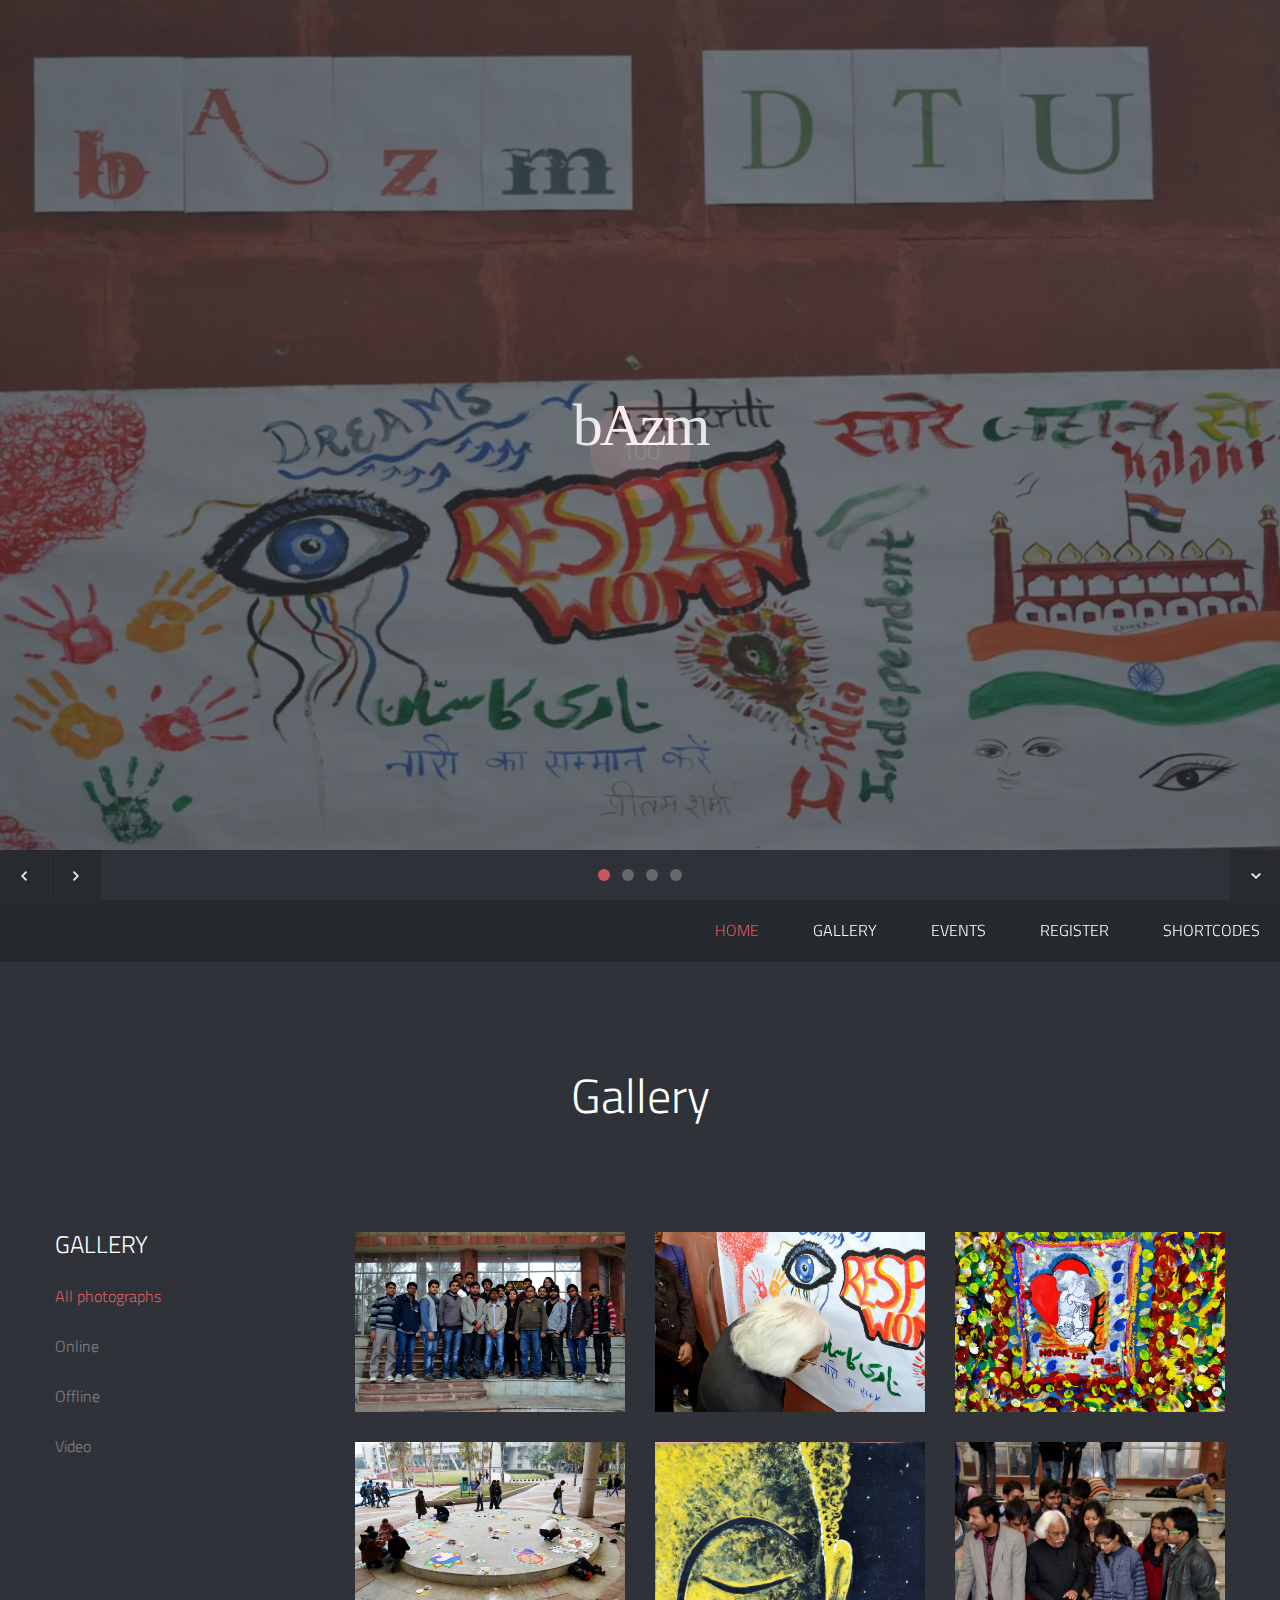
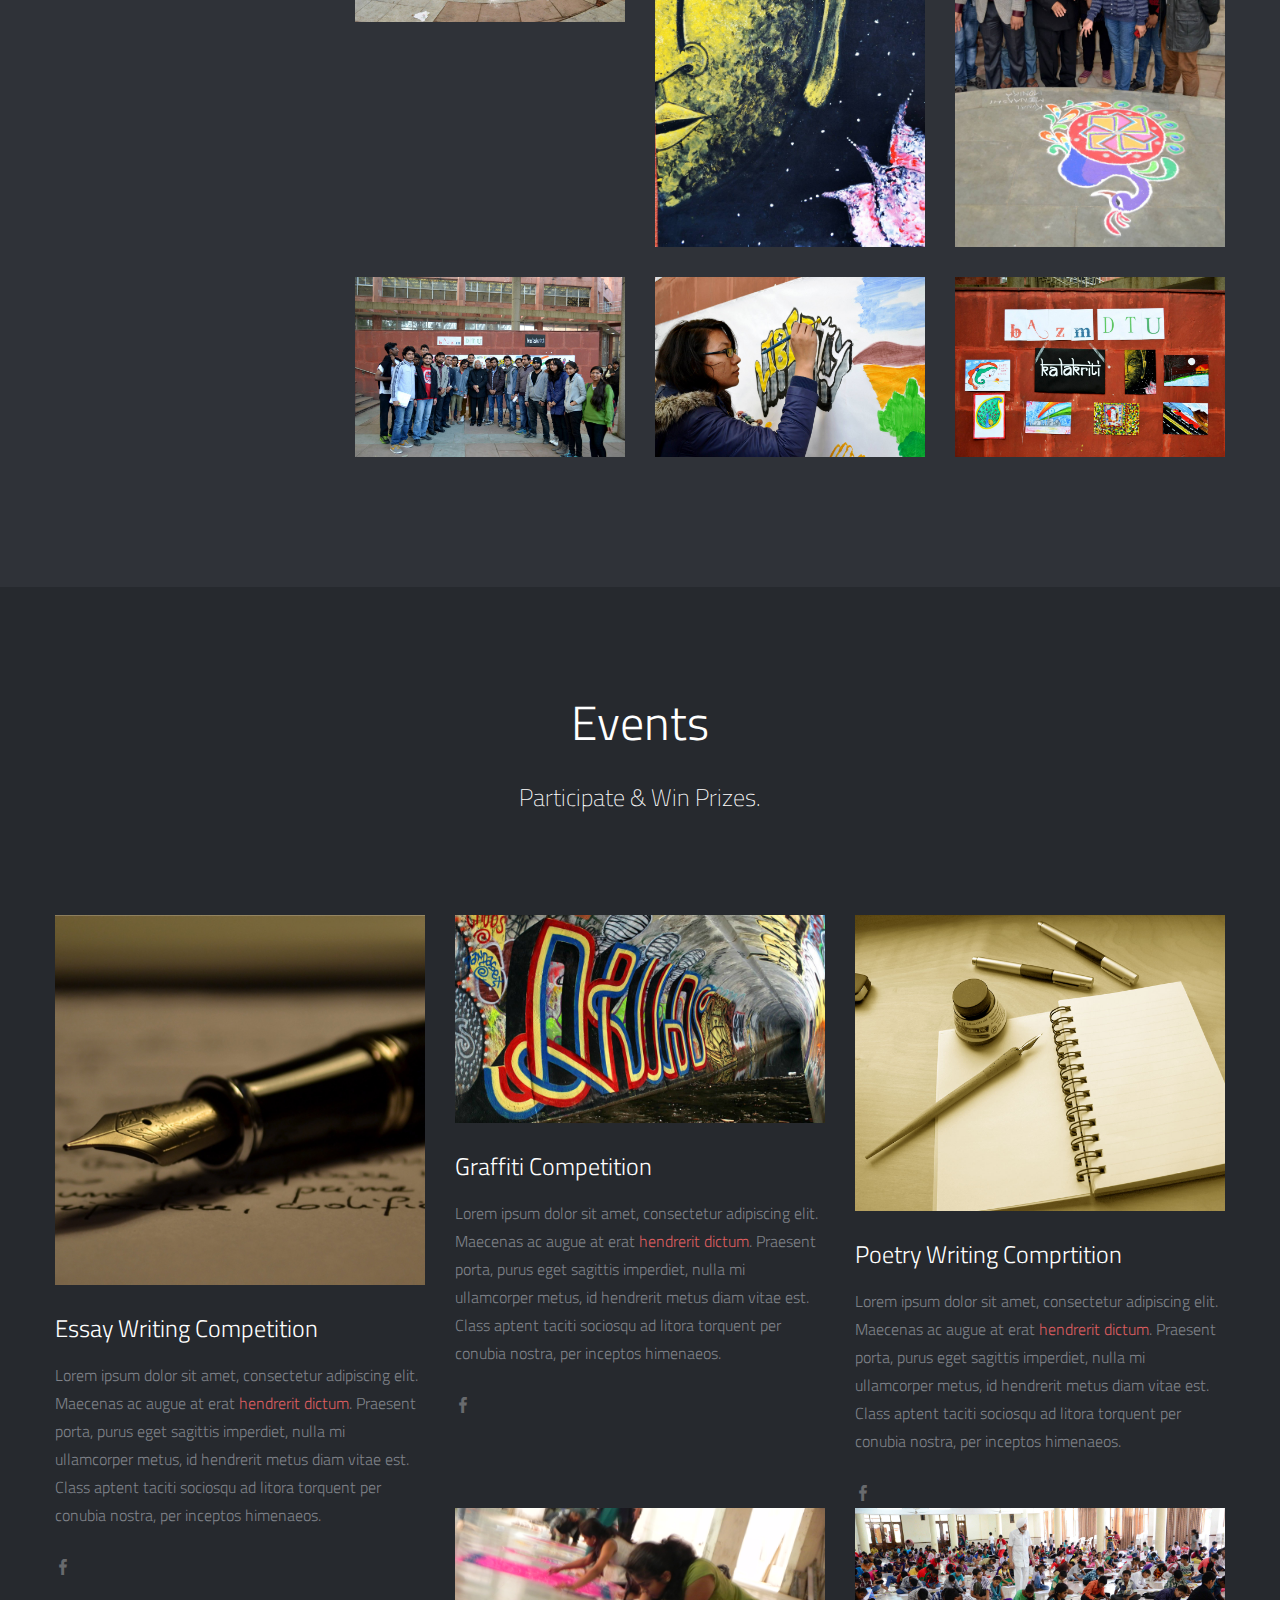
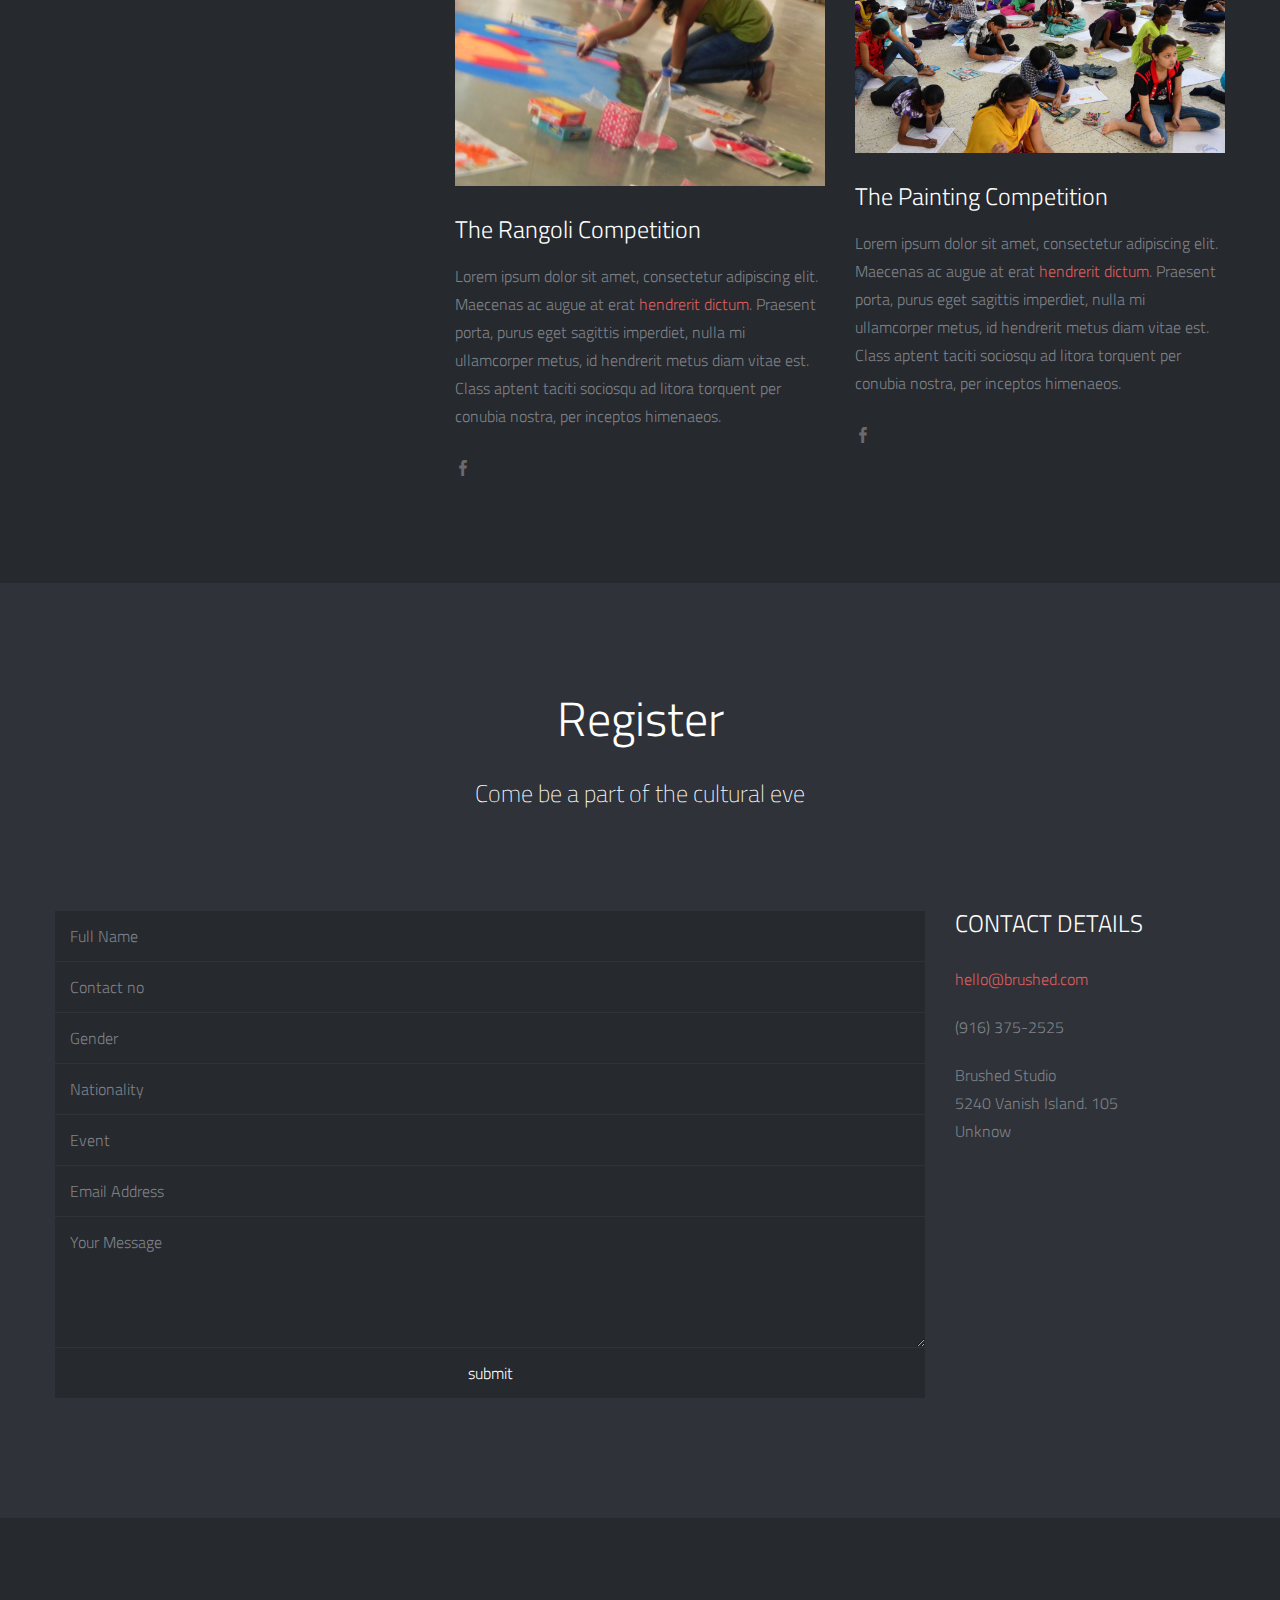
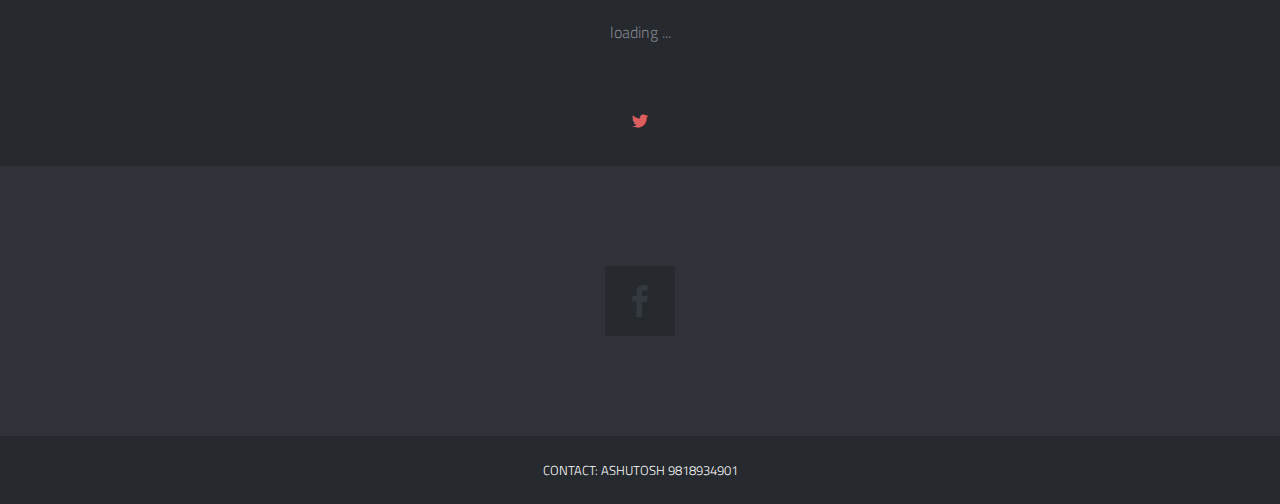
==== index.html @ 89b9a548 "actual codes" ====
<!DOCTYPE html>
<!--[if lt IE 7]><html class="no-js lt-ie9 lt-ie8 lt-ie7" lang="en"> <![endif]-->
<!--[if (IE 7)&!(IEMobile)]><html class="no-js lt-ie9 lt-ie8" lang="en"><![endif]-->
<!--[if (IE 8)&!(IEMobile)]><html class="no-js lt-ie9" lang="en"><![endif]-->
<!--[if (IE 9)]><html class="no-js ie9" lang="en"><![endif]-->
<!--[if gt IE 8]><!--> <html lang="en-US"> <!--<![endif]-->
<head>

<!-- Meta Tags -->
<meta http-equiv="Content-Type" content="text/html; charset=UTF-8" />

<title>bAzm</title>   

<meta name="description" content="Insert Your Site Description" /> 

<!-- Mobile Specifics -->
<meta name="viewport" content="width=device-width, initial-scale=1.0">
<meta name="HandheldFriendly" content="true"/>
<meta name="MobileOptimized" content="320"/>   

<!-- Mobile Internet Explorer ClearType Technology -->
<!--[if IEMobile]>  <meta http-equiv="cleartype" content="on">  <![endif]-->

<!-- Bootstrap -->
<link href="_include/css/bootstrap.min.css" rel="stylesheet">

<!-- Main Style -->
<link href="_include/css/main.css" rel="stylesheet">

<!-- Supersized -->
<link href="_include/css/supersized.css" rel="stylesheet">
<link href="_include/css/supersized.shutter.css" rel="stylesheet">

<!-- FancyBox -->
<link href="_include/css/fancybox/jquery.fancybox.css" rel="stylesheet">

<!-- Font Icons -->
<link href="_include/css/fonts.css" rel="stylesheet">

<!-- Shortcodes -->
<link href="_include/css/shortcodes.css" rel="stylesheet">

<!-- Responsive -->
<link href="_include/css/bootstrap-responsive.min.css" rel="stylesheet">
<link href="_include/css/responsive.css" rel="stylesheet">

<!-- Supersized -->
<link href="_include/css/supersized.css" rel="stylesheet">
<link href="_include/css/supersized.shutter.css" rel="stylesheet">

<!-- Google Font -->
<link href='http://fonts.googleapis.com/css?family=Titillium+Web:400,200,200italic,300,300italic,400italic,600,600italic,700,700italic,900' rel='stylesheet' type='text/css'>

<!-- Fav Icon -->
<link rel="shortcut icon" href="#">

<link rel="apple-touch-icon" href="#">
<link rel="apple-touch-icon" sizes="114x114" href="#">
<link rel="apple-touch-icon" sizes="72x72" href="#">
<link rel="apple-touch-icon" sizes="144x144" href="#">

<!-- Modernizr -->
<script src="_include/js/modernizr.js"></script>

<!-- Analytics -->
<script type="text/javascript">

  var _gaq = _gaq || [];
  _gaq.push(['_setAccount', 'Insert Your Code']);
  _gaq.push(['_trackPageview']);

  (function() {
    var ga = document.createElement('script'); ga.type = 'text/javascript'; ga.async = true;
    ga.src = ('https:' == document.location.protocol ? 'https://ssl' : 'http://www') + '.google-analytics.com/ga.js';
    var s = document.getElementsByTagName('script')[0]; s.parentNode.insertBefore(ga, s);
  })();

</script>
<!-- End Analytics -->

</head>


<body>

<!-- This section is for Splash Screen -->
<div class="ole">
<section id="jSplash">
	<div id="circle"></div>
</section>
</div>
<!-- End of Splash Screen -->

<!-- Homepage Slider -->
<div id="home-slider">	
    <div class="overlay"></div>

    <div class="slider-text">
    	<div id="slidecaption"></div>
    </div>   
	
	<div class="control-nav">
        <a id="prevslide" class="load-item"><i class="font-icon-arrow-simple-left"></i></a>
        <a id="nextslide" class="load-item"><i class="font-icon-arrow-simple-right"></i></a>
        <ul id="slide-list"></ul>
        
        <a id="nextsection" href="#work"><i class="font-icon-arrow-simple-down"></i></a>
    </div>
</div>
<!-- End Homepage Slider -->

<!-- Header -->
<header>
    <div class="sticky-nav">
    	<a id="mobile-nav" class="menu-nav" href="#menu-nav"></a>
        
        <div id="logo">
        	<!--<a id="goUp" href="#home-slider">bAzm</a>-->
        </div>
        
        <nav id="menu">
        	<ul id="menu-nav">
            	<li class="current"><a href="#home-slider">Home</a></li>
                <li><a href="#work">Gallery</a></li>
                <li><a href="#about">Events</a></li>
                <li><a href="#contact">Register</a></li>
				<li><a href="shortcodes.html" class="external">Shortcodes</a></li>
            </ul>
        </nav>
        
    </div>
</header>
<!-- End Header -->

<!-- Our Work Section -->
<div id="work" class="page">
	<div class="container">
    	<!-- Title Page -->
        <div class="row">
            <div class="span12">
                <div class="title-page">
                    <h2 class="title">Gallery</h2>
                    <!--<h3 class="title-description">Check Out Our Projects on <a href="#">Dribbble</a>.</h3>-->
                </div>
            </div>
        </div>
        <!-- End Title Page -->
        
        <!-- Portfolio Projects -->
        <div class="row">
        	<div class="span3">
            	<!-- Filter -->
                <nav id="options" class="work-nav">
                    <ul id="filters" class="option-set" data-option-key="filter">
                    	<li class="type-work">Gallery</li>
                        <li><a href="#filter" data-option-value="*" class="selected">All photographs</a></li>
                        <li><a href="#filter" data-option-value=".design">Online</a></li>
                        <li><a href="#filter" data-option-value=".photography">Offline</a></li>
                        <li><a href="#filter" data-option-value=".video">Video</a></li>
                    </ul>
                </nav>
                <!-- End Filter -->
            </div>
            
            <div class="span9">
            	<div class="row">
                	<section id="projects">
                    	<ul id="thumbs">
                        
							<!-- Item Project and Filter Name -->
                        	<li class="item-thumbs span3 design">
                            	<!-- Fancybox - Gallery Enabled - Title - Full Image -->
                            	<a class="hover-wrap fancybox" data-fancybox-group="gallery"  href="_include/img/work/full/image-01-full.jpg">
                                	<span class="overlay-img"></span>
                                    <span class="overlay-img-thumb font-icon-plus"></span>
                                </a>
                                <!-- Thumb Image and Description -->
                                <img src="_include/img/work/thumbs/image-01.jpg" >
                            </li>
                        	<!-- End Item Project -->
                            
							<!-- Item Project and Filter Name -->
                        	<li class="item-thumbs span3 design">
                            	<!-- Fancybox - Gallery Enabled - Title - Full Image -->
                            	<a class="hover-wrap fancybox" data-fancybox-group="gallery"  href="_include/img/work/full/image-02-full.jpg">
                                	<span class="overlay-img"></span>
                                    <span class="overlay-img-thumb font-icon-plus"></span>
                                </a>
                                <!-- Thumb Image and Description -->
                                <img src="_include/img/work/thumbs/image-02.jpg" >
                            </li>
                        	<!-- End Item Project -->
                            
							<!-- Item Project and Filter Name -->
                        	<li class="item-thumbs span3 photography">
                            	<!-- Fancybox - Gallery Enabled - Title - Full Image -->
                            	<a class="hover-wrap fancybox" data-fancybox-group="gallery"  href="_include/img/work/full/image-03-full.jpg">
                                	<span class="overlay-img"></span>
                                    <span class="overlay-img-thumb font-icon-plus"></span>
                                </a>
                                <!-- Thumb Image and Description -->
                                <img src="_include/img/work/thumbs/image-03.jpg" >
                            </li>
                        	<!-- End Item Project -->
                            
							<!-- Item Project and Filter Name -->
                        	<li class="item-thumbs span3 photography">
                            	<!-- Fancybox Media - Gallery Enabled - Title - Link to Video -->
                            	<a class="hover-wrap fancybox" data-fancybox-group="gallery" href="_include/img/work/full/image-08-full.jpg">
                                	<span class="overlay-img"></span>
                                    <span class="overlay-img-thumb font-icon-plus"></span>
                                </a>
                                <!-- Thumb Image and Description -->
                                <img src="_include/img/work/thumbs/image-08.jpg" alt="Video">
                            </li>
                        	<!-- End Item Project -->
                            
							<!-- Item Project and Filter Name -->
                        	<li class="item-thumbs span3 photography">
                            	<!-- Fancybox - Gallery Enabled - Title - Full Image -->
                            	<a class="hover-wrap fancybox" data-fancybox-group="gallery"  href="_include/img/work/full/image-04-full.jpg">
                                	<span class="overlay-img"></span>
                                    <span class="overlay-img-thumb font-icon-plus"></span>
                                </a>
                                <!-- Thumb Image and Description -->
                                <img src="_include/img/work/thumbs/image-04.jpg" >
                            </li>
                        	<!-- End Item Project -->
                            
							<!-- Item Project and Filter Name -->
                        	<li class="item-thumbs span3 photography">
                            	<!-- Fancybox - Gallery Enabled - Title - Full Image -->
                            	<a class="hover-wrap fancybox" data-fancybox-group="gallery"  href="_include/img/work/full/image-05-full.jpg">
                                	<span class="overlay-img"></span>
                                    <span class="overlay-img-thumb font-icon-plus"></span>
                                </a>
                                <!-- Thumb Image and Description -->
                                <img src="_include/img/work/thumbs/image-05.jpg">
                            </li>
                        	<!-- End Item Project -->
                            
							<!-- Item Project and Filter Name -->
                        	<li class="item-thumbs span3 photography">
                            	<!-- Fancybox Media - Gallery Enabled - Title - Link to Video -->
                            	<a class="hover-wrap fancybox" data-fancybox-group="gallery"  href="_include/img/work/full/image-09-full.jpg">
                                	<span class="overlay-img"></span>
                                    <span class="overlay-img-thumb font-icon-plus"></span>
                                </a>
                                <!-- Thumb Image and Description -->
                                <img src="_include/img/work/thumbs/image-09.jpg" alt="Republic day">
                            </li>
                        	<!-- End Item Project -->
                            
							<!-- Item Project and Filter Name -->
                        	<li class="item-thumbs span3 design">
                            	<!-- Fancybox - Gallery Enabled - Title - Full Image -->
                            	<a class="hover-wrap fancybox" data-fancybox-group="gallery"  href="_include/img/work/full/image-06-full.jpg">
                                	<span class="overlay-img"></span>
                                    <span class="overlay-img-thumb font-icon-plus"></span>
                                </a>
                                <!-- Thumb Image and Description -->
                                <img src="_include/img/work/thumbs/image-06.jpg">
                            </li>
                        	<!-- End Item Project -->
                            
							<!-- Item Project and Filter Name -->
                        	<li class="item-thumbs span3 design">
                            	<!-- Fancybox - Gallery Enabled - Title - Full Image -->
                            	<a class="hover-wrap fancybox" data-fancybox-group="gallery"  href="_include/img/work/full/image-07-full.jpg">
                                	<span class="overlay-img"></span>
                                    <span class="overlay-img-thumb font-icon-plus"></span>
                                </a>
                                <!-- Thumb Image and Description -->
                                <img src="_include/img/work/thumbs/image-07.jpg">
                            </li>
                        	<!-- End Item Project -->
                        </ul>
                    </section>
                    
            	</div>
            </div>
        </div>
        <!-- End Portfolio Projects -->
    </div>
</div>
<!-- End Our Work Section -->

<!-- About Section -->
<div id="about" class="page-alternate">
<div class="container">
    <!-- Title Page -->
    <div class="row">
        <div class="span12">
            <div class="title-page">
                <h2 class="title">Events</h2>
                <h3 class="title-description">Participate & Win Prizes.</h3>
            </div>
        </div>
    </div>
    <!-- End Title Page -->
    
    <!-- People -->
    <div class="row">
    	
        <!-- Start Profile -->
    	<div class="span4 profile">
        	<div class="image-wrap">
                <div class="hover-wrap">
                    <span class="overlay-img"></span>
                    <span class="overlay-text-thumb">Essay Writing Competition</span>
                </div>
                <img src="_include/img/profile/writing.jpg" alt="Essay Writing Competition">
            </div>
            <h3 class="profile-name">Essay Writing Competition</h3>
            <p class="profile-description">Lorem ipsum dolor sit amet, consectetur adipiscing elit. Maecenas ac augue at erat <a href="#">hendrerit dictum</a>. 
            Praesent porta, purus eget sagittis imperdiet, nulla mi ullamcorper metus, id hendrerit metus diam vitae est. Class aptent taciti sociosqu ad litora torquent per conubia nostra, per inceptos himenaeos.</p>
            	
            <div class="social">
            	<ul class="social-icons">
                	<!--<li><a href="#"><i class="font-icon-social-twitter"></i></a></li>
                    <li><a href="#"><i class="font-icon-social-dribbble"></i></a></li>-->
                    <li><a href="#"><i class="font-icon-social-facebook"></i></a></li>
                </ul>
            </div>
        </div>
		
        <!-- End Profile -->
        
        <!-- Start Profile -->
    	<div class="span4 profile">
        	<div class="image-wrap">
                <div class="hover-wrap">
                    <span class="overlay-img"></span>
                    <span class="overlay-text-thumb">Graffiti Competition</span>
                </div>
                <img src="_include/img/profile/graffiti.jpg" alt="Graffiti Competition">
            </div>
            <h3 class="profile-name">Graffiti Competition</h3>
            <p class="profile-description">Lorem ipsum dolor sit amet, consectetur adipiscing elit. Maecenas ac augue at erat <a href="#">hendrerit dictum</a>. 
            Praesent porta, purus eget sagittis imperdiet, nulla mi ullamcorper metus, id hendrerit metus diam vitae est. Class aptent taciti sociosqu ad litora torquent per conubia nostra, per inceptos himenaeos.</p>
            	
            <div class="social">
            	<ul class="social-icons">
                	<!--<li><a href="#"><i class="font-icon-social-twitter"></i></a></li>
                    <li><a href="#"><i class="font-icon-social-email"></i></a></li>-->
					<li><a href="#"><i class="font-icon-social-facebook"></i></a></li>
                </ul>
            </div>
        </div>
        <!-- End Profile -->
		
		<!--start profile-->
		<div class="span4 profile">
        	<div class="image-wrap">
                <div class="hover-wrap">
                    <span class="overlay-img"></span>
                    <span class="overlay-text-thumb">Poetry Writing Comprtition</span>
                </div>
                <img src="_include/img/profile/poetry.jpg" alt="Poetry Writing Comprtition">
            </div>
            <h3 class="profile-name">Poetry Writing Comprtition</h3>
            <p class="profile-description">Lorem ipsum dolor sit amet, consectetur adipiscing elit. Maecenas ac augue at erat <a href="#">hendrerit dictum</a>. 
            Praesent porta, purus eget sagittis imperdiet, nulla mi ullamcorper metus, id hendrerit metus diam vitae est. Class aptent taciti sociosqu ad litora torquent per conubia nostra, per inceptos himenaeos.</p>
            	
            <div class="social">
            	<ul class="social-icons">
                	<!--<li><a href="#"><i class="font-icon-social-twitter"></i></a></li>
                    <li><a href="#"><i class="font-icon-social-dribbble"></i></a></li>-->
                    <li><a href="#"><i class="font-icon-social-facebook"></i></a></li>
                </ul>
            </div>
		</div>
		<!--end profile-->
		
		<!--start profile-->
		
		<div class="span4 profile">
        	<div class="image-wrap">
                <div class="hover-wrap">
                    <span class="overlay-img"></span>
                    <span class="overlay-text-thumb">The Rangoli Competition</span>
                </div>
                <img src="_include/img/profile/rangoli.jpg" alt="The Rangoli Competition">
            </div>
            <h3 class="profile-name">The Rangoli Competition</h3>
            <p class="profile-description">Lorem ipsum dolor sit amet, consectetur adipiscing elit. Maecenas ac augue at erat <a href="#">hendrerit dictum</a>. 
            Praesent porta, purus eget sagittis imperdiet, nulla mi ullamcorper metus, id hendrerit metus diam vitae est. Class aptent taciti sociosqu ad litora torquent per conubia nostra, per inceptos himenaeos.</p>
            	
            <div class="social">
            	<ul class="social-icons">
                	<li><a href="#"><i class="font-icon-social-facebook"></i></a></li>
					<!--<li><a href="#"><i class="font-icon-social-twitter"></i></a></li>
                    <li><a href="#"><i class="font-icon-social-email"></i></a></li>-->
                </ul>
            </div>
        </div>
        <!--end profile-->
			
        <!-- Start Profile -->
    	<div class="span4 profile">
        	<div class="image-wrap">
                <div class="hover-wrap">
                    <span class="overlay-img"></span>
                    <span class="overlay-text-thumb">The Painting Competition</span>
                </div>
                <img src="_include/img/profile/painting.jpg" alt="The Painting Competition">
            </div>
            <h3 class="profile-name">The Painting Competition</h3>
            <p class="profile-description">Lorem ipsum dolor sit amet, consectetur adipiscing elit. Maecenas ac augue at erat <a href="#">hendrerit dictum</a>. 
            Praesent porta, purus eget sagittis imperdiet, nulla mi ullamcorper metus, id hendrerit metus diam vitae est. Class aptent taciti sociosqu ad litora torquent per conubia nostra, per inceptos himenaeos.</p>
            	
            <div class="social">
            	<ul class="social-icons">
					<li><a href="#"><i class="font-icon-social-facebook"></i></a></li>
                	<!--<li><a href="#"><i class="font-icon-social-twitter"></i></a></li>
                    <li><a href="#"><i class="font-icon-social-linkedin"></i></a></li>
                    <li><a href="#"><i class="font-icon-social-google-plus"></i></a></li>
                    <li><a href="#"><i class="font-icon-social-vimeo"></i></a></li>-->
                </ul>
            </div>
        </div>
        <!-- End Profile -->
        
    </div>
    <!-- End People -->
</div>
</div>
<!-- End About Section -->


<!-- Contact Section -->
<div id="contact" class="page">
<div class="container">
    <!-- Title Page -->
    <div class="row">
        <div class="span12">
            <div class="title-page">
                <h2 class="title">Register</h2>
                <h3 class="title-description">Come be a part of the cultural eve</h3>
            </div>
        </div>
    </div>
    <!-- End Title Page -->
    
    <!-- Contact Form -->
    <div class="row">
    	<div class="span9">
        
        	<form id="contact-form" class="contact-form" action="connect.php" method="post" autocomplete="on">
            	<p class="contact-name">
            		<input id="contact_name" type="text" placeholder="Full Name" value="" name="username" required/>
                </p>
				<p class="contact-name">
            		<input id="contact_name" type="int" placeholder="Contact no" value="" name="num" required/>
                </p>
                <p class="contact-name">
            		<input id="contact_name" type="text" placeholder="Gender" value="" name="gender" required/>
                </p>
                <p class="contact-name">
            		<input id="contact_name" type="text" placeholder="Nationality" value="" name="nation" required/>
                </p>
                <p class="contact-name">
            		<input id="contact_name" type="text" placeholder="Event" value="" name="event" required/>
                </p>
                <p class="contact-email">
                	<input id="contact_email" type="text" placeholder="Email Address" value="" name="email" required/>
                </p>
                <p class="contact-message">
                	<textarea id="contact_message" placeholder="Your Message" name="message" rows="5" cols="10"></textarea>
                </p>
                <p class="contact-submit">
                	<input id="contact-submit" type="submit" value="submit"/>
                </p>
                
                <div id="response">
                
                </div>
            </form>
         
        </div>
        
        <div class="span3">
        	<div class="contact-details">
        		<h3>Contact Details</h3>
                <ul>
                    <li><a href="#">hello@brushed.com</a></li>
                    <li>(916) 375-2525</li>
                    <li>
                        Brushed Studio
                        <br>
                        5240 Vanish Island. 105
                        <br>
                        Unknow
                    </li>
                </ul>
            </div>
        </div>
    </div>
    <!-- End Contact Form -->
</div>
</div>
<!-- End Contact Section -->

<!-- Twitter Feed -->
<div id="twitter-feed" class="page-alternate">
	<div class="container">
    	<div class="row">
            <div class="span12">
                <div class="follow">
                    <a href="https://twitter.com/Bluxart" title="Follow Me on Twitter" target="_blank"><i class="font-icon-social-twitter"></i></a>
                </div>
                    
                <div id="ticker" class="query"> 
                </div>
            </div>
        </div>
    </div>
</div>
<!-- End Twitter Feed -->

<!-- Socialize -->
<div id="social-area" class="page">
	<div class="container">
    	<div class="row">
            <div class="span12">
                <nav id="social">
                    <ul>
						<li><a href="https://www.facebook.com/Bluxart" title="Follow Us on Facebook" target="_blank"><span class="font-icon-social-facebook"></span></a></li>
                        <!--<li><a href="https://twitter.com/Bluxart" title="Follow Us on Twitter" target="_blank"><span class="font-icon-social-twitter"></span></a></li>
                        <li><a href="https://plus.google.com/105500420878314068694" title="Follow Us on Google Plus" target="_blank"><span class="font-icon-social-google-plus"></span></a></li>
                        <li><a href="http://www.linkedin.com/in/alessioatzeni" title="Follow Us on LinkedIn" target="_blank"><span class="font-icon-social-linkedin"></span></a></li>-->
                        </ul>
                </nav>
            </div>
        </div>
    </div>
</div>
<!-- End Socialize -->

<!-- Footer -->
<footer>
	<p class="credits">contact: Ashutosh 9818934901</p>
</footer>
<!-- End Footer -->

<!-- Back To Top -->
<a id="back-to-top" href="#">
	<i class="font-icon-arrow-simple-up"></i>
</a>
<!-- End Back to Top -->


<!-- Js -->
<script src="http://ajax.googleapis.com/ajax/libs/jquery/1.9.1/jquery.min.js"></script> <!-- jQuery Core -->
<script src="_include/js/bootstrap.min.js"></script> <!-- Bootstrap -->
<script src="_include/js/supersized.3.2.7.min.js"></script> <!-- Slider -->
<script src="_include/js/waypoints.js"></script> <!-- WayPoints -->
<script src="_include/js/waypoints-sticky.js"></script> <!-- Waypoints for Header -->
<script src="_include/js/jquery.isotope.js"></script> <!-- Isotope Filter -->
<script src="_include/js/jquery.fancybox.pack.js"></script> <!-- Fancybox -->
<script src="_include/js/jquery.fancybox-media.js"></script> <!-- Fancybox for Media -->
<script src="_include/js/jquery.tweet.js"></script> <!-- Tweet -->
<script src="_include/js/plugins.js"></script> <!-- Contains: jPreloader, jQuery Easing, jQuery ScrollTo, jQuery One Page Navi -->
<script src="_include/js/main.js"></script> <!-- Default JS -->
<!-- End Js -->

</body>
</html>
---- _include/css/main.css ----
/*
Theme Name: Brushed 
Theme URI: http://www.themes.alessioatzeni.com/html/brushed/
Author: Alessio Atzeni
Author URI: http://www.alessioatzeni.com
Description: Personal Website and Portfolio of Alessio Atzeni
Version: 1.0
*/


/* ==================================================
   Basic Styles
================================================== */

html, body {
	height: 100%;
}

html, hmtl a{
	width:100%;
	font-size: 100%; 
	-webkit-text-size-adjust: 100%; 
	-ms-text-size-adjust: 100%;
}

body{
	background:#2F3238;
	color:#7F8289;
	font-weight:300;
	font-size:16px;
	font-family: 'Titillium Web', sans-serif;
	line-height:28px;
}


a{
	color:#DE5E60;
	text-decoration: none;
	cursor: pointer;
	
	-webkit-transition: color 0.1s linear 0s;	
	   -moz-transition: color 0.1s linear 0s;
		 -o-transition: color 0.1s linear 0s;
		    transition: color 0.1s linear 0s;
}

a:hover,
a:active,
a:focus{
	outline: 0;
	color:#FFFFFF;
	text-decoration:none;
}

a img {
	border: none;
}

a > img {
	vertical-align: bottom;	
}

img {
	max-width: none;	
}

strong {
  	font-weight: 500;
}

p {
	margin: 0 0 30px;
}

hr {
	border-style: dashed;
	border-color: #3C3F45;
	border-bottom: none;
	border-left: none;
	border-right: none;
	margin: 50px 0;	
}

.align_left{
	float:left;
	margin:0 25px 0 0px!important;
}

.align_right{
	float:right;
	margin:0 0 0 25px!important;
}

.text_align_left {
	text-align: left;
}

.text_align_center {
	text-align: center;
}

.text_align_right {
	text-align: right;	
}

.color-text {
    color: #DE5E60;
}

.through{
	text-decoration:line-through;
}

input, button, select, textarea {
	font-weight: 300;
	font-family: 'Titillium Web', sans-serif;
	outline: 0;
}

input:focus, 
textarea:focus,
input[type="text"]:focus {
	outline: 0;
}

input:-moz-placeholder,
textarea:-moz-placeholder {
  color: #7F8289;
}

input:-ms-input-placeholder,
textarea:-ms-input-placeholder {
  color: #7F8289;
}

input::-webkit-input-placeholder,
textarea::-webkit-input-placeholder {
  color: #7F8289;
}

/* ==================================================
   Code and Pre
================================================== */

code,
pre {
  	padding: 0 3px 2px;
  	-webkit-border-radius: 3px;
       -moz-border-radius: 3px;
            border-radius: 3px;
  	color: #232527;
  	font-size: 12px;
  	font-family: Monaco, Menlo, Consolas, "Courier New", monospace;
}

code {
  	padding: 2px 4px;
  	border: 1px solid #dde4e9;
  	background-color: #F6F6F6;
  	color: #232527;
  	white-space: nowrap;
}

pre {
  	display: block;
  	margin: 70px 50px;
  	padding: 30px;
  	border: 1px solid #dde4e9;
  	-webkit-border-radius: 4px;
       -moz-border-radius: 4px;
            border-radius: 4px;
  	background-color: #FCFCFC;
  	white-space: pre;
  	white-space: pre-wrap;
  	word-wrap: break-word;
  	word-break: break-all;
  	font-size: 12px;
  	line-height: 20px;
}

pre code {
  	padding: 0;
  	border: 0;
  	background-color: transparent;
  	color: inherit;
  	white-space: pre;
  	white-space: pre-wrap;
}

.pre-scrollable {
  	overflow-y: scroll;
  	max-height: 340px;
}

/* ==================================================
   Typography
================================================== */

h1,
h2,
h3,
h4,
h5,
h6{
	margin:0 0 20px 0;
	color:#FFFFFF;
	font-weight:300;
	font-family: 'Titillium Web', sans-serif;
	line-height:1.5em;
}

h1{
	font-size:48px;
}

h2{
	font-size:36px;
}

h3{
	font-size:24px;
}

h4{
	font-size:20px;
}

h5{
	font-size:18px;
}

h6{
	font-size:16px;
}

h3.spec {
	color: #FFFFFF;
    font-size: 24px;
    font-weight: 300;
    line-height: 1em;
    margin-bottom: 30px;
    text-transform: uppercase;
}


/* ==================================================
   Margin Bottom Sets
================================================== */

.margin-0{
	margin-bottom:0 !important;
}

.margin-10{
	margin-bottom:10px !important;
}

.margin-15{
	margin-bottom:15px !important;
}

.margin-20{
	margin-bottom:20px !important;
}

.margin-30{
	margin-bottom:30px !important;
}

.margin-40{
	margin-bottom:40px !important;
}

.margin-50{
	margin-bottom:50px !important;
}

.margin-60{
	margin-bottom:60px !important;
}

.margin-70{
	margin-bottom:70px !important;
}

.margin-80{
	margin-bottom:80px !important;
}

/* ==================================================
   Home Slider
================================================== */

#home-slider {
	position: relative;
	overflow: hidden;
	height: 100%;
}

#home-slider .overlay { 
	position: absolute;
	width: 100%;
	height: 100%;
	background: #26292E;
	opacity: 0.5;
	filter: alpha(opacity=70);
	z-index: 0;
}

#home-slider .slider-text {
	position: absolute;
	left: 50%;
	top: 50%;
	margin: -150px 0 0 -585px;
	width: 1170px;
	height: 250px;
	text-align: center;
	z-index: 2;	
}

#home-slider #slidecaption {
	width: 100%;
	line-height: 250px;
	margin: 0;
	text-align: center;
	text-shadow: none;	
	font-family:timesnewroman;
}

#home-slider .slide-content {
	font-size: 60px;
	color: #FFFFFF;
	letter-spacing: -3px;
	//text-transform: uppercase;	
}

#home-slider .control-nav {
	position: absolute;
	width: 100%;
	background: #2F3238;
	height: 50px;
	bottom: 0;
	z-index: 2;
}

#home-slider #nextslide,
#home-slider #prevslide {
	background-image: none;
	background-color: #26292E;
	display: inline-block;
	margin: 0;
	position: relative;
	top: 0;
	left: 0;
	right: 0;
	width: 50px;
	height: 50px;
	opacity: 2;
	filter: alpha(opacity=50);
	
	-webkit-transition: background 0.1s linear 0s;	
	   -moz-transition: background 0.1s linear 0s;
		 -o-transition: background 0.1s linear 0s;
		    transition: background 0.1s linear 0s;
}

#home-slider #nextslide {
	margin-left: -3px;	
}

#home-slider #nextsection {
	float:right;
}

#home-slider #nextslide:hover,
#home-slider #prevslide:hover {
	background-color:#DE5E60;
}

#home-slider #nextslide i,
#home-slider #prevslide i {
	font-size: 16px;
	color: #FFFFFF;
	position: absolute;
	left: 50%;
	top: 50%;
	margin-top: -7px;
	line-height: 1em;
}

#home-slider #nextslide i {
	margin-left: -8px;	
}

#home-slider #prevslide i {
	margin-left: -9px;	
}

#home-slider ul#slide-list {
	top: 50%;
	padding: 0;
	margin:-6px 0 0 0;	
}

#home-slider ul#slide-list li {
	margin-right: 12px;
}

#home-slider ul#slide-list li:last-child {
	margin-right: 0;	
}

#home-slider ul#slide-list li a {
	background-color: #6E7074;
	background-image: none;
	width: 12px;
	height: 12px;
	
	-webkit-border-radius: 999px;
	-moz-border-radius: 999px;
	border-radius: 999px;	
	
	-webkit-transition: background 0.1s linear 0s;	
	   -moz-transition: background 0.1s linear 0s;
		 -o-transition: background 0.1s linear 0s;
		    transition: background 0.1s linear 0s;
}

#home-slider ul#slide-list li a:hover {
	background-color: #FFFFFF;	
}

#home-slider ul#slide-list li.current-slide a,
#home-slider ul#slide-list li.current-slide a:hover {
	background-color:#DE5E60;
}

#home-slider #nextsection {
	background-color: #26292E;
	margin: 0;
	position: relative;
	float:right;
	width: 50px;
	height: 50px;
	
	-webkit-transition: background 0.1s linear 0s;	
	   -moz-transition: background 0.1s linear 0s;
		 -o-transition: background 0.1s linear 0s;
		    transition: background 0.1s linear 0s;
}

#home-slider #nextsection:hover {
	background-color:#DE5E60;
}

#home-slider #nextsection i {
	font-size: 16px;
	color: #FFFFFF;
	position: absolute;
	left: 50%;
	top: 50%;
	margin-top: -7px;
	line-height: 1em;
}

#home-slider #nextsection i {
	margin-left: -7px;	
}


/* ==================================================
   Header
================================================== */

header {
	width: 100%;
	z-index: 99;
}

header .sticky-nav {
	position: relative;
	width: 100%;
	height: 60px;
	background: #26292E;
	z-index: 1001;
	
	-webkit-box-shadow: 0 1px 1px rgba(0, 0, 0, 0.25);
	-moz-box-shadow: 0 1px 1px rgba(0, 0, 0, 0.25);
	box-shadow: 0 1px 1px rgba(0, 0, 0, 0.25);
}

header .sticky-nav.stuck {
	position: fixed;
	top: 0;
	left: 0;
	z-index: 1001;
}

header #logo {
	color: #FFFFFF;
	float: left;
	padding: 15px 0;
	margin-left: 20px;
}

header #logo a {
	//background: url(../img/logo.png) no-repeat;
	width: 96px;
	height: 30px;
	text-indent: -9999px;
	display: block;
	opacity: 1;
	filter: alpha(opacity=100);
	font-family: timesnewroman;
	font-size:20px;
	
	-webkit-transition: opacity 0.25s ease-in-out 0s;	
	   -moz-transition: opacity 0.25s ease-in-out 0s;
		 -o-transition: opacity 0.25s ease-in-out 0s;
		    transition: opacity 0.25s ease-in-out 0s;	
}

header #logo a:hover {
	opacity: 0.65;
	filter: alpha(opacity=65);	
}

nav#menu {
	float: right;
	margin-right: 20px;
}

nav#menu #menu-nav {
	margin: 0;
	padding: 0;	
}

nav#menu #menu-nav li {
	list-style: none;
	display: inline-block;
	margin-left: 50px;	
}

nav#menu #menu-nav li:first-child {
	margin-left: 0;	
}

nav#menu #menu-nav li a {
	color: #FFFFFF;
	font-size: 16px;
	font-weight: 300;
	line-height: 60px;
	display: block;
	text-transform: uppercase;
}

nav#menu #menu-nav li.current a,
nav#menu #menu-nav li a:hover {
	color: #DE5E60;
}


/* ==================================================
   Mobile Navigation
================================================== */

#mobile-nav {
	display: none;	
}

.menu-nav {
	background:url(../img/menu-mobile.png) 0 0 no-repeat;
	width: 16px;
	height: 16px;
	display: block;
	margin: 22px 0 0 0;
	
	-webkit-transform: rotate(0deg);
	   -moz-transform: rotate(0deg);
		-ms-transform: rotate(0deg);
		 -o-transform: rotate(0deg);
			transform: rotate(0deg);
	
	-webkit-transition: -webkit-transform 250ms ease-out 0s;	
	   -moz-transition: -moz-transform 250ms ease-out 0s;
		 -o-transition: -o-transform 250ms ease-out 0s;
		    transition: transform 250ms ease-out 0s;
}

.menu-nav.open {
	background-position: 0 -16px;
		  
	-webkit-transform: rotate(-180deg);
	   -moz-transform: rotate(-180deg);
		-ms-transform: rotate(-180deg);
		 -o-transform: rotate(-180deg);
			transform: rotate(-180deg);
	
	-webkit-transition: -webkit-transform 250ms ease-out 0s;	
	   -moz-transition: -moz-transform 250ms ease-out 0s;
		 -o-transition: -o-transform 250ms ease-out 0s;
		    transition: transform 250ms ease-out 0s;	
}

#navigation-mobile {
	display: none;
	text-align: center;
	width: 100%;
	background: #26292E;	
	border-bottom: 1px solid #2F3238;
	position: relative;
	float: left;
	z-index: 9999;
}

#navigation-mobile li {
	list-style: none;
	border-top: 1px solid #2F3238;
}

#navigation-mobile li a{
	display: block;
	font-size: 16px;
	text-transform: uppercase;
	padding: 20px 0;
}


/* ==================================================
   Section Page
================================================== */

.page {
	background: #2F3238;
	padding: 100px 0;
	position: relative;
	z-index: 99;
}

.page-alternate {
	background: #26292E;
	padding: 100px 0;
	position: relative;
	z-index: 99;
}

.title-page {
	text-align: center;
	margin-bottom: 100px;	
}

.title-page .title {
	font-size: 48px;
	margin: 0 0 10px 0
	font-family: timesnewroman;
	}

.title-page .title-description {
	font-size: 24px;
	font-weight: 200;
	margin: 0;
}

/* ==================================================
   Section Portfolio
================================================== */

.type-work {
	color: #FFFFFF;
	font-size: 24px;
	font-weight: 300;
	margin-bottom: 30px;
	line-height: 1em;
	text-transform: uppercase;
}

.work-nav #filters {
	margin: 0;
	padding: 0;
	list-style: none;
}

.work-nav #filters li {
	margin: 0 0 30px 0;
	padding: 0;
}

.work-nav #filters li a {
	color: #7F8289;
	font-size: 16px;
	display: block;	
}

.work-nav #filters li a:hover {
	color: #FFFFFF;
}

.work-nav #filters li a.selected {
	color: #DE5E60;
}

#thumbs {
	margin: 0;
	padding: 0;	
}

#thumbs li {
	list-style-type: none;
}

.item-thumbs {
	position: relative;
	overflow: hidden;
	margin-bottom: 30px;
	cursor: pointer;
}

.item-thumbs a + img {
	width: 100%;	
}

.item-thumbs .hover-wrap {
	position: absolute;
	display: block;
	width: 100%;
	height: 100%;
	
	opacity: 0;
	filter: alpha(opacity=0);
	
	-webkit-transition: all 450ms ease-out 0s;	
	   -moz-transition: all 450ms ease-out 0s;
		 -o-transition: all 450ms ease-out 0s;
		    transition: all 450ms ease-out 0s;
		  
	-webkit-transform: rotateY(180deg) scale(0.5,0.5);
	   -moz-transform: rotateY(180deg) scale(0.5,0.5);
		-ms-transform: rotateY(180deg) scale(0.5,0.5);
		 -o-transform: rotateY(180deg) scale(0.5,0.5);
			transform: rotateY(180deg) scale(0.5,0.5);	
}

.item-thumbs:hover .hover-wrap,
.item-thumbs.active .hover-wrap {
	opacity: 1;
	filter: alpha(opacity=50);
	
	-webkit-transform: rotateY(0deg) scale(1,1);
	   -moz-transform: rotateY(0deg) scale(1,1);
		-ms-transform: rotateY(0deg) scale(1,1);
		 -o-transform: rotateY(0deg) scale(1,1);
		    transform: rotateY(0deg) scale(1,1);
}

.item-thumbs .hover-wrap .overlay-img {
	position: absolute;
	width: 100%;
	height: 100%;
	background: #DE5E60;
	
	opacity: 0.80;
	filter: alpha(opacity=40);
}

.item-thumbs .hover-wrap .overlay-img-thumb {
	position: absolute;
	top: 50%;
	left: 50%;
	margin: -16px 0 0 -16px;
	color: #FFFFFF;
	font-size: 32px;
	line-height: 1em;
	
	opacity: 1;
	filter: alpha(opacity=50);
}


/* ==================================================
   About Section
================================================== */

.profile-name {
	margin-bottom: 15px;	
}

.profile-description {
	margin-bottom: 25px;	
}

.image-wrap {
	position: relative;
	overflow: hidden;
	margin-bottom: 25px;
	cursor: pointer;
}

.image-wrap img {
	width: 100%;	
}

.image-wrap  .hover-wrap {
	position: absolute;
	display: block;
	width: 100%;
	height: 100%;
	
	opacity: 0;
	filter: alpha(opacity=0);
	
	-webkit-transition: all 450ms ease-out 0s;	
	   -moz-transition: all 450ms ease-out 0s;
		 -o-transition: all 450ms ease-out 0s;
		    transition: all 450ms ease-out 0s;
		  
	-webkit-transform: rotateY(180deg) scale(0.5,0.5);
	   -moz-transform: rotateY(180deg) scale(0.5,0.5);
		-ms-transform: rotateY(180deg) scale(0.5,0.5);
		 -o-transform: rotateY(180deg) scale(0.5,0.5);
			transform: rotateY(180deg) scale(0.5,0.5);	
}

.image-wrap:hover .hover-wrap,
.image-wrap.active .hover-wrap {
	opacity: 1;
	filter: alpha(opacity=100);
	
	-webkit-transform: rotateY(0deg) scale(1,1);
	   -moz-transform: rotateY(0deg) scale(1,1);
		-ms-transform: rotateY(0deg) scale(1,1);
		 -o-transform: rotateY(0deg) scale(1,1);
		    transform: rotateY(0deg) scale(1,1);
}

.image-wrap .hover-wrap .overlay-img {
	position: absolute;
	width: 100%;
	height: 100%;
	background: #DE5E60;
	
	opacity: 0.80;
	filter: alpha(opacity=80);
}

.image-wrap .hover-wrap .overlay-text-thumb {
	position: absolute;
	width: 100%;
	height: 32px;
	top: 50%;
	margin: -16px 0 0 0;
	color: #FFFFFF;
	font-size: 20px;
	font-weight: 300;
	line-height: 32px;
	text-transform: uppercase;
	text-align: center;
	
	opacity: 1;
	filter: alpha(opacity=100);
}

.social-icons {
	margin: 0;
	padding: 0;
}

.social-icons li {
	display: inline-block;
	margin-left: 15px;	
}

.social-icons li:first-child {
	margin-left: 0;
}

.social-icons li a{
	color: #FFFFFF;
	font-size: 16px;
	line-height: 1em;
	width: 16px;
	height: 16px;
	
	opacity: 0.3;
	filter: alpha(opacity=30);
	
	-webkit-transition: opacity 0.1s linear 0s;	
	   -moz-transition: opacity 0.1s linear 0s;
		 -o-transition: opacity 0.1s linear 0s;
		    transition: opacity 0.1s linear 0s;
}

.social-icons li a:hover{
	opacity: 1;
	filter: alpha(opacity=100);
}

/* ==================================================
   Contact Section
================================================== */

.contact-details h3 {
	color: #FFFFFF;
    font-size: 24px;
    font-weight: 300;
    margin-bottom: 30px;
	line-height: 1em;
    text-transform: uppercase;
}

.contact-details ul {
	margin: 0;
	padding: 0;
	list-style: none;	
}

.contact-details ul li {
	margin: 0 0 20px;
	line-height: 28px;
	padding: 0;	
}

#contact-form {
	margin-bottom: 0;	
}

#contact-form p {
	margin-bottom: 1px;	
}

#contact-form input,
#contact-form textarea {
    border: none;
	-webkit-border-radius: 0;
	-moz-border-radius: 0;
    border-radius: 0;
	
    -webkit-box-shadow: none;
	-moz-box-shadow: none;
	box-shadow: none;
	
	background: #26292E;
    color: #FFFFFF;
    font-size: 16px;
    height: auto;
    padding: 15px;
	margin: 0;
	
    resize: none;
}

#contact-form input {
    width: 100%;
	-webkit-box-sizing: border-box;
	-moz-box-sizing: border-box;
	box-sizing: border-box;
}

#contact-form textarea {
    width: 100%;
	resize: vertical;
	-webkit-box-sizing: border-box;
	-moz-box-sizing: border-box;
	box-sizing: border-box;
}

#contact-form .submit {
     font-family: Consolas;width: 100px;background: #005353;color: white;
				text-align: center;padding: 5px 10px 5px 10px;
    /*background: #3C3F45;
    color: #23262C;
    cursor: pointer;
    display: inline-block;
    font-size: 18px;
    font-weight: 500;
    padding: 16px 40px;
    text-align: center;
    vertical-align: middle;
    width: auto;
	margin-top: 30px;
	
	
	-webkit-transition: background 0.1s linear 0s, color 0.1s linear 0s;	
	   -moz-transition: background 0.1s linear 0s, color 0.1s linear 0s;
		 -o-transition: background 0.1s linear 0s, color 0.1s linear 0s;
		    transition: background 0.1s linear 0s, color 0.1s linear 0s;*/
}

#contact-form .submit:hover {
    background: #DE5E60;
    color: #FFFFFF;
}

#response {
	margin-top: 20px;
	color: #FFFFFF;
}


/* ==================================================
   Twitter Feed
================================================== */

#twitter-feed {
	padding: 100px 0 90px;
	text-align: center;	
}

#twitter-feed .follow {
	position: absolute;
	bottom: 30px;
	left: 50%;
	margin-left: -8px;
	font-size: 16px;	
}

#ticker .tweet_list {
	margin: 0;
	padding: 0;
	height: 64px;
	list-style: none;
	overflow-y: hidden;	
}

#ticker .tweet_list li {
	font-size: 18px;
	height: 64px;
	line-height: 28px;
	overflow: hidden;
}

#ticker .tweet_list .tweet_time a {
	color: #7f8289;
	font-size: 14px;
	font-style: italic;
	margin-left: 10px;	
}

#ticker .tweet_list .tweet_time a:hover {
	color: #FFFFFF;	
}


/* ==================================================
   Social Area
================================================== */

#social-area {
    text-align: center;
}

#social-area #social ul {
	margin: 0;
	padding: 0;
}

#social-area #social ul li {
	display: inline-block;
	margin-left: 30px;
	list-style: none;
	cursor: pointer;
}

#social-area #social ul li:first-child {
	margin-left: 0;
}

#social ul li a {
	display: block;
	width: 70px;
	height: 70px;

	background: #26292E;
	
	-webkit-transition: all 400ms ease-out 0s;	
	   -moz-transition: all 400ms ease-out 0s;
		 -o-transition: all 400ms ease-out 0s;
		    transition: all 400ms ease-out 0s;
	
	-webkit-transform: rotateY(180deg);
	   -moz-transform: rotateY(180deg);
		-ms-transform: rotateY(180deg);
		 -o-transform: rotateY(180deg);
			transform: rotateY(180deg);
}

#social ul li a span {
	display: inline-block;
	margin: 0;
	color: #55606a;
	font-size: 32px;
	line-height: 70px;
	
	opacity: 0.3;
	filter: alpha(opacity=30);
	
	-webkit-transition: all 400ms ease-out 0s;	
	   -moz-transition: all 400ms ease-out 0s;
		 -o-transition: all 400ms ease-out 0s;
		    transition: all 400ms ease-out 0s;
		  
	-webkit-transform: rotateY(180deg);
	   -moz-transform: rotateY(180deg);
		-ms-transform: rotateY(180deg);
		 -o-transform: rotateY(180deg);
			transform: rotateY(180deg);
}

#social ul li:hover a,
#social ul li.active a {
	background-color: #DE5E60;	
	
	-webkit-transform: rotateY(0deg);
	   -moz-transform: rotateY(0deg);
		-ms-transform: rotateY(0deg);
		 -o-transform: rotateY(0deg);
		    transform: rotateY(0deg);
}

#social ul li:hover a span,
#social ul li.active a span {
	color: #FFFFFF;
	opacity: 1;
	filter: alpha(opacity=100);
	
	-webkit-transform: rotateY(0deg);
	   -moz-transform: rotateY(0deg);
		-ms-transform: rotateY(0deg);
		 -o-transform: rotateY(0deg);
			transform: rotateY(0deg);
}

/* ==================================================
   Footer
================================================== */

footer {
	position: relative;
	width: 100%;
	height: auto;
	background: #26292E;
	text-align: center;
	z-index: 99;
}

footer .credits {
	color: #FFFFFF;
	font-size: 13px;
	margin-bottom: 0;
	padding: 20px 0;
	text-transform: uppercase;	
}

/* ==================================================
   Back to Top
================================================== */

#back-to-top {
	display: none;
	background-color: #3C3F45;
	margin: 0;
	position: fixed;
	bottom: 0;
	right: 0;
	width: 50px;
	height: 50px;
	z-index: 99;
	
	-webkit-transition: background 0.1s linear 0s;	
	   -moz-transition: background 0.1s linear 0s;
		 -o-transition: background 0.1s linear 0s;
		    transition: background 0.1s linear 0s;
}

#back-to-top:hover {
	background-color:#DE5E60;
}

#back-to-top i {
	font-size: 16px;
	color: #FFFFFF;
	position: absolute;
	left: 50%;
	top: 50%;
	margin-top: -7px;
	line-height: 1em;
}

#back-to-top i {
	margin-left: -7px;	
}


/* ==================================================
   Preloader
================================================== */

#jpreOverlay,
#jSplash {
	background-color: #2F3238;
	position: absolute;
	width: 100%;
	height: 100%;
	z-index: 700;
}

#jpreSlide{
	position: absolute;
	top: 50% !important;
	left: 50% !important;
	margin: -50px 0 0 -50px;
	width: 100px;
	height: 100px;
}

#jpreLoader {
	position: relative !important;
	width: 100% !important;
	height: 100% !important;
	top: 0 !important;	
}

#jprePercentage {
	width: 50px;
	height: 50px !important;
	line-height: 50px;
	position: absolute !important;
	text-align: center;
	left: 50%;
	top: 50%;
	margin: -25px 0 0 -25px;
	z-index: 800;
	
	font-size: 24px;
	color: #FFFFFF;	

	-webkit-animation: circle 1s infinite forwards;
	   -moz-animation: circle 1s infinite forwards;
		-ms-animation: circle 1s infinite forwards;
		 -o-animation: circle 1s infinite forwards;
			animation: circle 1s infinite forwards;
}

#circle {
	position: absolute;
	top: 50%;
	left: 50%;
	z-index: 11;
	margin: -50px 0 0 -50px;
	width: 100px;
	height: 100px;
	background: #DE5E60;
	-webkit-border-radius: 999px;
	-moz-border-radius: 999px;
	border-radius: 999px;
	opacity: 0;
	filter: alpha(opacity=0);
			
	-webkit-animation: circle 1s infinite forwards;
	   -moz-animation: circle 1s infinite forwards;
		-ms-animation: circle 1s infinite forwards;
			animation: circle 1s infinite forwards;
}

@-webkit-keyframes circle {
	0% {-webkit-transform: rotateY(0deg);
		-webkit-animation-timing-function: ease-in;
	}
	50% {-webkit-transform: rotateY(180deg);
		-webkit-animation-timing-function: ease-out;
	}
	100% {-webkit-transform: rotateY(0deg);
		-webkit-animation-timing-function: ease-in;
	}
}

@-moz-keyframes circle {
	0% {-moz-transform: rotateY(0deg);
	}
	50% {-moz-transform: rotateY(180deg);
		-moz-animation-timing-function: ease-out;
	}
	100% {-moz-transform: rotateY(0deg);
		-moz-animation-timing-function: ease-in;
	}
}

@-ms-keyframes circle {
	0% {-ms-transform: rotateY(0deg);
		-ms-animation-timing-function: ease-in;
	}
	50% {-ms-transform: rotateY(180deg);
		-ms-animation-timing-function: ease-out;
	}
	100% {-ms-transform: rotateY(0deg);
		-ms-animation-timing-function: ease-in;
	}
}

@-o-keyframes circle {
	0% {-o-transform: rotateY(0deg);
		-o-animation-timing-function: ease-in;
	}
	50% {-o-transform: rotateY(180deg);
		-o-animation-timing-function: ease-out;
	}
	100% {-o-transform: rotateY(0deg);
		-o-animation-timing-function: ease-in;
	}
}

@keyframes circle {
	0% {transform: rotateY(0deg);
		animation-timing-function: ease-in;
	}
	50% {transform: rotateY(180deg);
		animation-timing-function: ease-out;
	}
	100% {transform: rotateY(0deg);
		animation-timing-function: ease-in;
	}
}


/* ==================================================
   Isotope Filtering
================================================== */

/**** Isotope Filtering ****/

.isotope-item {
  z-index: 2;
}

.isotope-hidden.isotope-item {
  pointer-events: none;
  z-index: 1;
}

/**** Isotope CSS3 transitions ****/

.isotope,
.isotope .isotope-item {
  -webkit-transition-duration: 0.8s;
     -moz-transition-duration: 0.8s;
      -ms-transition-duration: 0.8s;
       -o-transition-duration: 0.8s;
          transition-duration: 0.8s;
}

.isotope {
  -webkit-transition-property: height, width;
     -moz-transition-property: height, width;
      -ms-transition-property: height, width;
       -o-transition-property: height, width;
          transition-property: height, width;
}

.isotope .isotope-item {
  -webkit-transition-property: -webkit-transform, opacity;
     -moz-transition-property:    -moz-transform, opacity;
      -ms-transition-property:     -ms-transform, opacity;
       -o-transition-property:      -o-transform, opacity;
          transition-property:         transform, opacity;
}

/**** disabling Isotope CSS3 transitions ****/

.isotope.no-transition,
.isotope.no-transition .isotope-item,
.isotope .isotope-item.no-transition {
  -webkit-transition-duration: 0s;
     -moz-transition-duration: 0s;
      -ms-transition-duration: 0s;
       -o-transition-duration: 0s;
          transition-duration: 0s;
}

/* End: Recommended Isotope styles */



/* disable CSS transitions for containers with infinite scrolling*/
.isotope.infinite-scrolling {
  -webkit-transition: none;
     -moz-transition: none;
      -ms-transition: none;
       -o-transition: none;
          transition: none;
}
---- _include/css/supersized.css ----
/*

	Supersized - Fullscreen Slideshow jQuery Plugin
	Version : 3.2.7
	Site	: www.buildinternet.com/project/supersized
	
	Author	: Sam Dunn
	Company : One Mighty Roar (www.onemightyroar.com)
	License : MIT License / GPL License
	
*/

* { margin:0; padding:0; }
img { border:none; }

#supersized-loader { position:absolute; top:50%; left:50%; z-index:0; width:60px; height:60px; margin:-30px 0 0 -30px; text-indent:-999em; background:url(../img/progress.gif) no-repeat center center;}

#supersized {  display:block; position:fixed; left:0; top:0; overflow:hidden; z-index:-1; height:100%; width:100%; margin:0; padding:0; }
#supersized img { width:auto; height:auto; position:relative; display:none; outline:none; border:none; }
#supersized.speed img { -ms-interpolation-mode:nearest-neighbor; image-rendering: -moz-crisp-edges; }	/*Speed*/
#supersized.quality img { -ms-interpolation-mode:bicubic; image-rendering: optimizeQuality; }			/*Quality*/

#supersized li { display:block; list-style:none; z-index:-30; position:fixed; overflow:hidden; top:0; left:0; width:100%; height:100%; background:#111; }
#supersized a { width:100%; height:100%; display:block; }
#supersized li.prevslide { z-index:-20; }
#supersized li.activeslide { z-index:-10; }
#supersized li.image-loading { background:#111 url(../img/progress.gif) no-repeat center center; width:100%; height:100%; }
#supersized li.image-loading img{ visibility:hidden; }
#supersized li.prevslide img, #supersized li.activeslide img{ display:inline-block; }
---- _include/css/supersized.shutter.css ----
/*

Supersized - Fullscreen Slideshow jQuery Plugin
Version : 3.2.7
Site	: www.buildinternet.com/project/supersized

Theme 	: Shutter 1.2
Author	: Sam Dunn
Company : One Mighty Roar (www.onemightyroar.com)
License : MIT License / GPL License

*/

/* Controls Bar
----------------------------*/
#controls-wrapper { margin:0 auto; height:42px; width:100%; bottom:0px; left:0; z-index:4; background:url(../img/nav-bg.png) repeat-x; position:fixed; }
#controls { overflow:hidden; height:100%; position:relative; text-align:left; z-index:5; }
#slidecounter { float:left; color:#999; font:14px "Helvetica Neue", Helvetica, Arial, sans-serif; text-shadow:#000 0 -1px 0; margin:0px 10px 0 15px; line-height:42px; }
#slidecaption { overflow:hidden; float:left; color:#FFF; font:400 14px "Helvetica Neue", Helvetica, Arial, sans-serif; text-shadow:#000 1px 1px 2px; margin:0 20px 0 0; line-height:42px; }

#navigation { float:right; margin:0px 20px 0 0; }
#play-button{ float:left; margin-top:1px;border-right:1px solid #333; background:url('../img/supersized/bg-hover.png') repeat-x 0 44px; }
#play-button:hover{ background-position:0 1px; cursor:pointer; }

#prevslide, #nextslide{ position:absolute; height:43px; width:43px; top:50%; margin-top:-21px; opacity:0.6; }
#prevslide{ left:10px; background:url('../img/supersized/back.png'); }
#nextslide{ right:10px; background:url('../img/supersized/forward.png'); }
#prevslide:active, #nextslide:active{ margin-top:-19px; }
#prevslide:hover, #nextslide:hover{ cursor:pointer; }

ul#slide-list{ padding:15px 0; float:left; position:absolute; left:50%; }
ul#slide-list li{ list-style:none; width:12px; height:12px; float:left; margin:0 5px 0 0; }
ul#slide-list li.current-slide a, ul#slide-list li.current-slide a:hover{ background-position:0 0px; }
ul#slide-list li a{ display:block; width:12px; height:12px; background:url('../img/supersized/nav-dot.png') no-repeat 0 -24px; }
ul#slide-list li a:hover{ background-position:0 -12px; cursor:pointer; }

#tray-button{ float:right; margin-top:1px; border-left:1px solid #333; background:url('../img/supersized/bg-hover.png') repeat-x 0 44px; }
#tray-button:hover{ background-position:0 1px; cursor:pointer; }


/* Progress Bar
----------------------------*/					
#progress-back{ z-index:5; position:fixed; bottom:42px; left:0; height:8px; width:100%; background:url('../img/supersized/progress-back.png') repeat-x; }
#progress-bar{ position:relative; height:8px; width:100%; background:url('../img/supersized/progress-bar.png') repeat-x; }


/* Thumbnail Navigation
----------------------------*/	
#nextthumb,#prevthumb { z-index:2; display:none; position:fixed; bottom:61px; height:75px; width:100px; overflow:hidden; background:#ddd; border:1px solid #fff; -webkit-box-shadow:0 0 5px #000; }
#nextthumb { right:12px; }
#prevthumb { left:12px; }
#nextthumb img, #prevthumb img { width:150px; height:auto;  }
#nextthumb:active, #prevthumb:active { bottom:59px; }
#nextthumb:hover, #prevthumb:hover { cursor:pointer; }


/* Thumbnail Tray
----------------------------*/			
#thumb-tray{ position:fixed; z-index:3; bottom:0; left:0; background:url(../img/bg-black.png); height:150px; width:100%; overflow:hidden; text-align:center; -moz-box-shadow: 0px 0px 4px #000; -webkit-box-shadow: 0px 0px 4px #000; box-shadow: 0px 0px 4px #000; }

#thumb-back, #thumb-forward{ position:absolute; z-index:5; bottom:42px; height:108px; width:40px; }
#thumb-back{ left:0; background: url('../img/supersized/thumb-back.png') no-repeat center center;}
#thumb-forward{ right:0; background:url('../img/supersized/thumb-forward.png') no-repeat center center;}
#thumb-back:hover, #thumb-forward:hover{ cursor:pointer; background-color:rgba(256,256,256, 0.1); }
#thumb-back:hover{ border-right:1px solid rgba(256,256,256, 0.2); }
#thumb-forward:hover{ border-left:1px solid rgba(256,256,256, 0.2); }


ul#thumb-list{ display:inline-block; list-style:none; position:relative; left:0px; padding:0 0px; }
ul#thumb-list li{ background:#111; list-style:none; display:inline; width:150px; height:108px; overflow:hidden; float:left; margin:0; }
ul#thumb-list li img { width:200px; height:auto; opacity:0.5; -ms-filter: "progid:DXImageTransform.Microsoft.Alpha(Opacity=60)"; filter:alpha(opacity=60); -webkit-transition: all 100ms ease-in-out; -moz-transition: all 100ms ease-in-out; -o-transition: all 100ms ease-in-out; -ms-transition: all 100ms ease-in-out; transition: all 100ms ease-in-out; }
ul#thumb-list li.current-thumb img, ul#thumb-list li:hover img{ opacity:1; -ms-filter: "progid:DXImageTransform.Microsoft.Alpha(Opacity=100)"; filter:alpha(opacity=100); }
ul#thumb-list li:hover{ cursor:pointer; }
---- _include/css/fonts.css ----
/* ==================================================
Font-Face Icons
================================================== */

@font-face {
	font-family: 'Icons';
	src:url('fonts/Icons.eot');
	src:url('fonts/Icons.eot?#iefix') format('embedded-opentype'),
		url('fonts/Icons.woff') format('woff'),
		url('fonts/Icons.ttf') format('truetype'),
		url('fonts/Icons.svg#Icons') format('svg');
	font-weight: normal;
	font-style: normal;
}

/* Use the following CSS code if you want to use data attributes for inserting your icons */
[data-icon]:before {
	font-family: 'Icons';
	content: attr(data-icon);
	speak: none;
	font-weight: normal;
	font-variant: normal;
	text-transform: none;
	line-height: 1;
	-webkit-font-smoothing: antialiased;
}

[class^="font-"]:before, [class*=" font-"]:before {
	font-family: 'Icons';
	speak: none;
	font-style: normal;
	font-weight: normal;
	font-variant: normal;
	text-transform: none;
	-webkit-font-smoothing: antialiased;
}

[class^="font-"],
[class*=" font-"]{
	display:inline-block;
	line-height:1em;
}

/* Use the following CSS code if you want to have a class per icon */
/*
Instead of a list of all class selectors,
you can use the generic selector below, but it's slower:
[class*="font-icon-"] {
*/
.font-icon-zoom-out, .font-icon-zoom-in, .font-icon-wrench, .font-icon-waves, .font-icon-warning, .font-icon-volume-up, .font-icon-volume-off, .font-icon-volume-down, .font-icon-viewport, .font-icon-user, .font-icon-user-border, .font-icon-upload, .font-icon-upload-2, .font-icon-unlock, .font-icon-underline, .font-icon-tint, .font-icon-time, .font-icon-text, .font-icon-text-width, .font-icon-text-height, .font-icon-tags, .font-icon-tag, .font-icon-table, .font-icon-strikethrough, .font-icon-stop, .font-icon-step-forward, .font-icon-step-backward, .font-icon-stars, .font-icon-star, .font-icon-star-line, .font-icon-star-half, .font-icon-sort, .font-icon-sort-up, .font-icon-sort-down, .font-icon-social-zerply, .font-icon-social-youtube, .font-icon-social-yelp, .font-icon-social-yahoo, .font-icon-social-wordpress, .font-icon-social-virb, .font-icon-social-vimeo, .font-icon-social-viddler, .font-icon-social-twitter, .font-icon-social-tumblr, .font-icon-social-stumbleupon, .font-icon-social-soundcloud, .font-icon-social-skype, .font-icon-social-share-this, .font-icon-social-quora, .font-icon-social-pinterest, .font-icon-social-photobucket, .font-icon-social-paypal, .font-icon-social-myspace, .font-icon-social-linkedin, .font-icon-social-last-fm, .font-icon-social-grooveshark, .font-icon-social-google-plus, .font-icon-social-github, .font-icon-social-forrst, .font-icon-social-flickr, .font-icon-social-facebook, .font-icon-social-evernote, .font-icon-social-envato, .font-icon-social-email, .font-icon-social-dribbble, .font-icon-social-digg, .font-icon-social-deviant-art, .font-icon-social-blogger, .font-icon-social-behance, .font-icon-social-bebo, .font-icon-social-addthis, .font-icon-social-500px, .font-icon-sitemap, .font-icon-signout, .font-icon-signin, .font-icon-signal, .font-icon-shopping-cart, .font-icon-search, .font-icon-rss, .font-icon-road, .font-icon-retweet, .font-icon-resize-vertical, .font-icon-resize-vertical-2, .font-icon-resize-small, .font-icon-resize-horizontal, .font-icon-resize-horizontal-2, .font-icon-resize-fullscreen, .font-icon-resize-full, .font-icon-repeat, .font-icon-reorder, .font-icon-remove, .font-icon-remove-sign, .font-icon-remove-circle, .font-icon-read-more, .font-icon-random, .font-icon-question-sign, .font-icon-pushpin, .font-icon-pushpin-2, .font-icon-print, .font-icon-plus, .font-icon-plus-sign, .font-icon-play, .font-icon-picture, .font-icon-phone, .font-icon-phone-sign, .font-icon-phone-boxed, .font-icon-pause, .font-icon-paste, .font-icon-paper-clip, .font-icon-ok, .font-icon-ok-sign, .font-icon-ok-circle, .font-icon-music, .font-icon-move, .font-icon-money, .font-icon-minus, .font-icon-minus-sign, .font-icon-map, .font-icon-map-marker, .font-icon-map-marker-2, .font-icon-magnet, .font-icon-magic, .font-icon-lock, .font-icon-list, .font-icon-list-3, .font-icon-list-2, .font-icon-link, .font-icon-layer, .font-icon-key, .font-icon-italic, .font-icon-info, .font-icon-indent-right, .font-icon-indent-left, .font-icon-inbox, .font-icon-inbox-empty, .font-icon-home, .font-icon-heart, .font-icon-heart-line, .font-icon-headphones, .font-icon-headphones-line, .font-icon-headphones-line-2, .font-icon-headphones-2, .font-icon-hdd, .font-icon-group, .font-icon-grid, .font-icon-grid-large, .font-icon-globe_line, .font-icon-glass, .font-icon-glass_2, .font-icon-gift, .font-icon-forward, .font-icon-font, .font-icon-folder-open, .font-icon-folder-close, .font-icon-flag, .font-icon-fire, .font-icon-film, .font-icon-file, .font-icon-file-empty, .font-icon-fast-forward, .font-icon-fast-backward, .font-icon-facetime, .font-icon-eye, .font-icon-eye_disable, .font-icon-expand-view, .font-icon-expand-view-3, .font-icon-expand-view-2, .font-icon-expand-vertical, .font-icon-expand-horizontal, .font-icon-exclamation, .font-icon-email, .font-icon-email_2, .font-icon-eject, .font-icon-edit, .font-icon-edit-check, .font-icon-download, .font-icon-download_2, .font-icon-dashboard, .font-icon-credit-card, .font-icon-copy, .font-icon-comments, .font-icon-comments-line, .font-icon-comment, .font-icon-comment-line, .font-icon-columns, .font-icon-columns-2, .font-icon-cogs, .font-icon-cog, .font-icon-cloud, .font-icon-check, .font-icon-check-empty, .font-icon-certificate, .font-icon-camera, .font-icon-calendar, .font-icon-bullhorn, .font-icon-briefcase, .font-icon-bookmark, .font-icon-book, .font-icon-bolt, .font-icon-bold, .font-icon-blockquote, .font-icon-bell, .font-icon-beaker, .font-icon-barcode, .font-icon-ban-circle, .font-icon-ban-chart, .font-icon-ban-chart-2, .font-icon-backward, .font-icon-asterisk, .font-icon-arrow-simple-up, .font-icon-arrow-simple-up-circle, .font-icon-arrow-simple-right, .font-icon-arrow-simple-right-circle, .font-icon-arrow-simple-left, .font-icon-arrow-simple-left-circle, .font-icon-arrow-simple-down, .font-icon-arrow-simple-down-circle, .font-icon-arrow-round-up, .font-icon-arrow-round-up-circle, .font-icon-arrow-round-right, .font-icon-arrow-round-right-circle, .font-icon-arrow-round-left, .font-icon-arrow-round-left-circle, .font-icon-arrow-round-down, .font-icon-arrow-round-down-circle, .font-icon-arrow-light-up, .font-icon-arrow-light-round-up, .font-icon-arrow-light-round-up-circle, .font-icon-arrow-light-round-right, .font-icon-arrow-light-round-right-circle, .font-icon-arrow-light-round-left, .font-icon-arrow-light-round-left-circle, .font-icon-arrow-light-round-down, .font-icon-arrow-light-round-down-circle, .font-icon-arrow-light-right, .font-icon-arrow-light-left, .font-icon-arrow-light-down, .font-icon-align-right, .font-icon-align-left, .font-icon-align-justify, .font-icon-align-center, .font-icon-adjust {
	font-family: 'Icons';
	speak: none;
	font-style: normal;
	font-weight: normal;
	font-variant: normal;
	text-transform: none;
	line-height: 1;
	-webkit-font-smoothing: antialiased;
}
.font-icon-zoom-out:before {
	content: "\e000";
}
.font-icon-zoom-in:before {
	content: "\e001";
}
.font-icon-wrench:before {
	content: "\e002";
}
.font-icon-waves:before {
	content: "\e003";
}
.font-icon-warning:before {
	content: "\e004";
}
.font-icon-volume-up:before {
	content: "\e005";
}
.font-icon-volume-off:before {
	content: "\e006";
}
.font-icon-volume-down:before {
	content: "\e007";
}
.font-icon-viewport:before {
	content: "\e008";
}
.font-icon-user:before {
	content: "\e009";
}
.font-icon-user-border:before {
	content: "\e00a";
}
.font-icon-upload:before {
	content: "\e00b";
}
.font-icon-upload-2:before {
	content: "\e00c";
}
.font-icon-unlock:before {
	content: "\e00d";
}
.font-icon-underline:before {
	content: "\e00e";
}
.font-icon-tint:before {
	content: "\e00f";
}
.font-icon-time:before {
	content: "\e010";
}
.font-icon-text:before {
	content: "\e011";
}
.font-icon-text-width:before {
	content: "\e012";
}
.font-icon-text-height:before {
	content: "\e013";
}
.font-icon-tags:before {
	content: "\e014";
}
.font-icon-tag:before {
	content: "\e015";
}
.font-icon-table:before {
	content: "\e016";
}
.font-icon-strikethrough:before {
	content: "\e017";
}
.font-icon-stop:before {
	content: "\e018";
}
.font-icon-step-forward:before {
	content: "\e019";
}
.font-icon-step-backward:before {
	content: "\e01a";
}
.font-icon-stars:before {
	content: "\e01b";
}
.font-icon-star:before {
	content: "\e01c";
}
.font-icon-star-line:before {
	content: "\e01d";
}
.font-icon-star-half:before {
	content: "\e01e";
}
.font-icon-sort:before {
	content: "\e01f";
}
.font-icon-sort-up:before {
	content: "\e020";
}
.font-icon-sort-down:before {
	content: "\e021";
}
.font-icon-social-zerply:before {
	content: "\e022";
}
.font-icon-social-youtube:before {
	content: "\e023";
}
.font-icon-social-yelp:before {
	content: "\e024";
}
.font-icon-social-yahoo:before {
	content: "\e025";
}
.font-icon-social-wordpress:before {
	content: "\e026";
}
.font-icon-social-virb:before {
	content: "\e027";
}
.font-icon-social-vimeo:before {
	content: "\e028";
}
.font-icon-social-viddler:before {
	content: "\e029";
}
.font-icon-social-twitter:before {
	content: "\e02a";
}
.font-icon-social-tumblr:before {
	content: "\e02b";
}
.font-icon-social-stumbleupon:before {
	content: "\e02c";
}
.font-icon-social-soundcloud:before {
	content: "\e02d";
}
.font-icon-social-skype:before {
	content: "\e02e";
}
.font-icon-social-share-this:before {
	content: "\e02f";
}
.font-icon-social-quora:before {
	content: "\e030";
}
.font-icon-social-pinterest:before {
	content: "\e031";
}
.font-icon-social-photobucket:before {
	content: "\e032";
}
.font-icon-social-paypal:before {
	content: "\e033";
}
.font-icon-social-myspace:before {
	content: "\e034";
}
.font-icon-social-linkedin:before {
	content: "\e035";
}
.font-icon-social-last-fm:before {
	content: "\e036";
}
.font-icon-social-grooveshark:before {
	content: "\e037";
}
.font-icon-social-google-plus:before {
	content: "\e038";
}
.font-icon-social-github:before {
	content: "\e039";
}
.font-icon-social-forrst:before {
	content: "\e03a";
}
.font-icon-social-flickr:before {
	content: "\e03b";
}
.font-icon-social-facebook:before {
	content: "\e03c";
}
.font-icon-social-evernote:before {
	content: "\e03d";
}
.font-icon-social-envato:before {
	content: "\e03e";
}
.font-icon-social-email:before {
	content: "\e03f";
}
.font-icon-social-dribbble:before {
	content: "\e040";
}
.font-icon-social-digg:before {
	content: "\e041";
}
.font-icon-social-deviant-art:before {
	content: "\e042";
}
.font-icon-social-blogger:before {
	content: "\e043";
}
.font-icon-social-behance:before {
	content: "\e044";
}
.font-icon-social-bebo:before {
	content: "\e045";
}
.font-icon-social-addthis:before {
	content: "\e046";
}
.font-icon-social-500px:before {
	content: "\e047";
}
.font-icon-sitemap:before {
	content: "\e048";
}
.font-icon-signout:before {
	content: "\e049";
}
.font-icon-signin:before {
	content: "\e04a";
}
.font-icon-signal:before {
	content: "\e04b";
}
.font-icon-shopping-cart:before {
	content: "\e04c";
}
.font-icon-search:before {
	content: "\e04d";
}
.font-icon-rss:before {
	content: "\e04e";
}
.font-icon-road:before {
	content: "\e04f";
}
.font-icon-retweet:before {
	content: "\e050";
}
.font-icon-resize-vertical:before {
	content: "\e051";
}
.font-icon-resize-vertical-2:before {
	content: "\e052";
}
.font-icon-resize-small:before {
	content: "\e053";
}
.font-icon-resize-horizontal:before {
	content: "\e054";
}
.font-icon-resize-horizontal-2:before {
	content: "\e055";
}
.font-icon-resize-fullscreen:before {
	content: "\e056";
}
.font-icon-resize-full:before {
	content: "\e057";
}
.font-icon-repeat:before {
	content: "\e058";
}
.font-icon-reorder:before {
	content: "\e059";
}
.font-icon-remove:before {
	content: "\e05a";
}
.font-icon-remove-sign:before {
	content: "\e05b";
}
.font-icon-remove-circle:before {
	content: "\e05c";
}
.font-icon-read-more:before {
	content: "\e05d";
}
.font-icon-random:before {
	content: "\e05e";
}
.font-icon-question-sign:before {
	content: "\e05f";
}
.font-icon-pushpin:before {
	content: "\e060";
}
.font-icon-pushpin-2:before {
	content: "\e061";
}
.font-icon-print:before {
	content: "\e062";
}
.font-icon-plus:before {
	content: "\e063";
}
.font-icon-plus-sign:before {
	content: "\e064";
}
.font-icon-play:before {
	content: "\e065";
}
.font-icon-picture:before {
	content: "\e066";
}
.font-icon-phone:before {
	content: "\e067";
}
.font-icon-phone-sign:before {
	content: "\e068";
}
.font-icon-phone-boxed:before {
	content: "\e069";
}
.font-icon-pause:before {
	content: "\e06a";
}
.font-icon-paste:before {
	content: "\e06b";
}
.font-icon-paper-clip:before {
	content: "\e06c";
}
.font-icon-ok:before {
	content: "\e06d";
}
.font-icon-ok-sign:before {
	content: "\e06e";
}
.font-icon-ok-circle:before {
	content: "\e06f";
}
.font-icon-music:before {
	content: "\e070";
}
.font-icon-move:before {
	content: "\e071";
}
.font-icon-money:before {
	content: "\e072";
}
.font-icon-minus:before {
	content: "\e073";
}
.font-icon-minus-sign:before {
	content: "\e074";
}
.font-icon-map:before {
	content: "\e075";
}
.font-icon-map-marker:before {
	content: "\e076";
}
.font-icon-map-marker-2:before {
	content: "\e077";
}
.font-icon-magnet:before {
	content: "\e078";
}
.font-icon-magic:before {
	content: "\e079";
}
.font-icon-lock:before {
	content: "\e07a";
}
.font-icon-list:before {
	content: "\e07b";
}
.font-icon-list-3:before {
	content: "\e07c";
}
.font-icon-list-2:before {
	content: "\e07d";
}
.font-icon-link:before {
	content: "\e07e";
}
.font-icon-layer:before {
	content: "\e07f";
}
.font-icon-key:before {
	content: "\e080";
}
.font-icon-italic:before {
	content: "\e081";
}
.font-icon-info:before {
	content: "\e082";
}
.font-icon-indent-right:before {
	content: "\e083";
}
.font-icon-indent-left:before {
	content: "\e084";
}
.font-icon-inbox:before {
	content: "\e085";
}
.font-icon-inbox-empty:before {
	content: "\e086";
}
.font-icon-home:before {
	content: "\e087";
}
.font-icon-heart:before {
	content: "\e088";
}
.font-icon-heart-line:before {
	content: "\e089";
}
.font-icon-headphones:before {
	content: "\e08a";
}
.font-icon-headphones-line:before {
	content: "\e08b";
}
.font-icon-headphones-line-2:before {
	content: "\e08c";
}
.font-icon-headphones-2:before {
	content: "\e08d";
}
.font-icon-hdd:before {
	content: "\e08e";
}
.font-icon-group:before {
	content: "\e08f";
}
.font-icon-grid:before {
	content: "\e090";
}
.font-icon-grid-large:before {
	content: "\e091";
}
.font-icon-globe_line:before {
	content: "\e092";
}
.font-icon-glass:before {
	content: "\e093";
}
.font-icon-glass_2:before {
	content: "\e094";
}
.font-icon-gift:before {
	content: "\e095";
}
.font-icon-forward:before {
	content: "\e096";
}
.font-icon-font:before {
	content: "\e097";
}
.font-icon-folder-open:before {
	content: "\e098";
}
.font-icon-folder-close:before {
	content: "\e099";
}
.font-icon-flag:before {
	content: "\e09a";
}
.font-icon-fire:before {
	content: "\e09b";
}
.font-icon-film:before {
	content: "\e09c";
}
.font-icon-file:before {
	content: "\e09d";
}
.font-icon-file-empty:before {
	content: "\e09e";
}
.font-icon-fast-forward:before {
	content: "\e09f";
}
.font-icon-fast-backward:before {
	content: "\e0a0";
}
.font-icon-facetime:before {
	content: "\e0a1";
}
.font-icon-eye:before {
	content: "\e0a2";
}
.font-icon-eye_disable:before {
	content: "\e0a3";
}
.font-icon-expand-view:before {
	content: "\e0a4";
}
.font-icon-expand-view-3:before {
	content: "\e0a5";
}
.font-icon-expand-view-2:before {
	content: "\e0a6";
}
.font-icon-expand-vertical:before {
	content: "\e0a7";
}
.font-icon-expand-horizontal:before {
	content: "\e0a8";
}
.font-icon-exclamation:before {
	content: "\e0a9";
}
.font-icon-email:before {
	content: "\e0aa";
}
.font-icon-email_2:before {
	content: "\e0ab";
}
.font-icon-eject:before {
	content: "\e0ac";
}
.font-icon-edit:before {
	content: "\e0ad";
}
.font-icon-edit-check:before {
	content: "\e0ae";
}
.font-icon-download:before {
	content: "\e0af";
}
.font-icon-download_2:before {
	content: "\e0b0";
}
.font-icon-dashboard:before {
	content: "\e0b1";
}
.font-icon-credit-card:before {
	content: "\e0b2";
}
.font-icon-copy:before {
	content: "\e0b3";
}
.font-icon-comments:before {
	content: "\e0b4";
}
.font-icon-comments-line:before {
	content: "\e0b5";
}
.font-icon-comment:before {
	content: "\e0b6";
}
.font-icon-comment-line:before {
	content: "\e0b7";
}
.font-icon-columns:before {
	content: "\e0b8";
}
.font-icon-columns-2:before {
	content: "\e0b9";
}
.font-icon-cogs:before {
	content: "\e0ba";
}
.font-icon-cog:before {
	content: "\e0bb";
}
.font-icon-cloud:before {
	content: "\e0bc";
}
.font-icon-check:before {
	content: "\e0bd";
}
.font-icon-check-empty:before {
	content: "\e0be";
}
.font-icon-certificate:before {
	content: "\e0bf";
}
.font-icon-camera:before {
	content: "\e0c0";
}
.font-icon-calendar:before {
	content: "\e0c1";
}
.font-icon-bullhorn:before {
	content: "\e0c2";
}
.font-icon-briefcase:before {
	content: "\e0c3";
}
.font-icon-bookmark:before {
	content: "\e0c4";
}
.font-icon-book:before {
	content: "\e0c5";
}
.font-icon-bolt:before {
	content: "\e0c6";
}
.font-icon-bold:before {
	content: "\e0c7";
}
.font-icon-blockquote:before {
	content: "\e0c8";
}
.font-icon-bell:before {
	content: "\e0c9";
}
.font-icon-beaker:before {
	content: "\e0ca";
}
.font-icon-barcode:before {
	content: "\e0cb";
}
.font-icon-ban-circle:before {
	content: "\e0cc";
}
.font-icon-ban-chart:before {
	content: "\e0cd";
}
.font-icon-ban-chart-2:before {
	content: "\e0ce";
}
.font-icon-backward:before {
	content: "\e0cf";
}
.font-icon-asterisk:before {
	content: "\e0d0";
}
.font-icon-arrow-simple-up:before {
	content: "\e0d1";
}
.font-icon-arrow-simple-up-circle:before {
	content: "\e0d2";
}
.font-icon-arrow-simple-right:before {
	content: "\e0d3";
}
.font-icon-arrow-simple-right-circle:before {
	content: "\e0d4";
}
.font-icon-arrow-simple-left:before {
	content: "\e0d5";
}
.font-icon-arrow-simple-left-circle:before {
	content: "\e0d6";
}
.font-icon-arrow-simple-down:before {
	content: "\e0d7";
}
.font-icon-arrow-simple-down-circle:before {
	content: "\e0d8";
}
.font-icon-arrow-round-up:before {
	content: "\e0d9";
}
.font-icon-arrow-round-up-circle:before {
	content: "\e0da";
}
.font-icon-arrow-round-right:before {
	content: "\e0db";
}
.font-icon-arrow-round-right-circle:before {
	content: "\e0dc";
}
.font-icon-arrow-round-left:before {
	content: "\e0dd";
}
.font-icon-arrow-round-left-circle:before {
	content: "\e0de";
}
.font-icon-arrow-round-down:before {
	content: "\e0df";
}
.font-icon-arrow-round-down-circle:before {
	content: "\e0e0";
}
.font-icon-arrow-light-up:before {
	content: "\e0e1";
}
.font-icon-arrow-light-round-up:before {
	content: "\e0e2";
}
.font-icon-arrow-light-round-up-circle:before {
	content: "\e0e3";
}
.font-icon-arrow-light-round-right:before {
	content: "\e0e4";
}
.font-icon-arrow-light-round-right-circle:before {
	content: "\e0e5";
}
.font-icon-arrow-light-round-left:before {
	content: "\e0e6";
}
.font-icon-arrow-light-round-left-circle:before {
	content: "\e0e7";
}
.font-icon-arrow-light-round-down:before {
	content: "\e0e8";
}
.font-icon-arrow-light-round-down-circle:before {
	content: "\e0e9";
}
.font-icon-arrow-light-right:before {
	content: "\e0ea";
}
.font-icon-arrow-light-left:before {
	content: "\e0eb";
}
.font-icon-arrow-light-down:before {
	content: "\e0ec";
}
.font-icon-align-right:before {
	content: "\e0ed";
}
.font-icon-align-left:before {
	content: "\e0ee";
}
.font-icon-align-justify:before {
	content: "\e0ef";
}
.font-icon-align-center:before {
	content: "\e0f0";
}
.font-icon-adjust:before {
	content: "\e0f1";
}
---- _include/css/shortcodes.css ----
/* ==================================================
   Buttons
================================================== */

.button {
  	display: inline-block;
  	margin-bottom: 0;
  	padding: 13px 26px;
  	-webkit-border-radius: 0;
       -moz-border-radius: 0;
            border-radius: 0;
  	background-color: #3C3F45;
  	color: #23262C;
  	vertical-align: middle;
  	text-align: center;
  	text-transform: uppercase;
  	font-weight:500;
  	font-size: 16px;
  	cursor: pointer;
	border:none;
  
	-webkit-transition: all 0.1s linear;
       -moz-transition: all 0.1s linear;
         -o-transition: all 0.1s linear;
            transition: all 0.1s linear;
  	*border: 0;
  	*zoom: 1;
}

/*--- Hover/Active/Focus State ---*/

.button:hover,
.button:active,
.button:focus {
	background-color: #DE5E60;
	color:#FFFFFF;
}

/* --- Button Sizes --- */

.button.button-large {
  	padding: 16px 30px;
  	font-size: 18px;
}

.button.button-small {
  	padding: 8px 18px;
  	font-size: 14px;
}

.button.button-mini {
  	padding: 4px 12px;
  	font-size: 12px;
}

.button.button-block {
	padding-right: 0;
	padding-left: 0;
	width: 100%;	
}

.button + .button {
	margin-left: 10px;	
}

/* ==================================================
   Accordion & Toggle
================================================== */

.accordion {
  	margin-bottom: 20px;
}

.accordion-group {
  	margin-bottom: 4px;
  	border: none;
  	-webkit-border-radius: 0;
       -moz-border-radius: 0;
          	border-radius: 0;
}

.accordion-heading {
  	border-bottom: 0 none;
}

.accordion-heading .accordion-toggle {
	position: relative;
  	display: block;
  	padding: 15px;
	background:#3C3F45;
	color: #23262C;
	font-size: 18px;
	font-weight: 600;
	text-transform: uppercase;
	
	-webkit-transition: all 0.1s linear 0s;
	-moz-transition: all 0.1s linear 0s;
	-ms-transition: all 0.1s linear 0s;
	-o-transition: all 0.1s linear 0s;
	transition: all 0.1s linear 0s;
}

.accordion-toggle {
  	cursor: pointer;
}

.accordion-heading:hover .accordion-toggle,
.accordion-heading:hover .accordion-toggle.inactive {
	background:#DE5E60;
	color:#FFFFFF;
}

.accordion-heading .accordion-toggle.active {
	background:#DE5E60;
	color:#FFFFFF;
}

.accordion-heading .accordion-toggle.inactive {
	background:#3C3F45;
}

.accordion-heading.accordionize .accordion-toggle span,
.accordion-heading.togglize .accordion-toggle span {
    position: absolute;
    top: 50%;
    right: 20px;
    margin: -8px 0 0 0;
    color: #23262C;
    font-size: 18px;
	
	-webkit-transition: all 0.1s linear 0s;
	-moz-transition: all 0.1s linear 0s;
	-ms-transition: all 0.1s linear 0s;
	-o-transition: all 0.1s linear 0s;
	transition: all 0.1s linear 0s;
}

.accordion-heading:hover .accordion-toggle span {
	color: #FFFFFF;
}

.accordion-heading .accordion-toggle.active span,
.accordion-heading:hover .accordion-toggle.inactive span {
	color: #FFFFFF;	
}

.accordion-heading.accordionize .accordion-toggle.active span,
.accordion-heading.togglize .accordion-toggle.active span {
	-webkit-transform: rotate(180deg);
	-moz-transform: rotate(180deg);
	-ms-transform: rotate(180deg);
	-o-transform: rotate(180deg);
	transform: rotate(180deg);
}

.accordion-heading.togglize .accordion-toggle span {
	margin: -8px 0 0 0;
	font-size: 18px;
}

.accordion-heading.togglize .accordion-toggle.active span {
	opacity:0;
	filter: alpha(opacity=0);
}

.accordion-heading.togglize .accordion-toggle.active span + span {
	opacity:1;
	filter: alpha(opacity=100);
}

.accordion-inner {
	background: #26292E;
  	padding: 16px 20px;
	border: none;
}

/* ==================================================
   Alerts
================================================== */

.alert {
  	margin-bottom: 20px;
  	padding: 15px 35px 15px 15px;
	border: none;
	text-shadow: none;
  	-webkit-border-radius: 0px;
       -moz-border-radius: 0px;
          	border-radius: 0px;
  	background-color: #DBA571;
}

.alert,
.alert h4 {
	color: #FFFFFF;
}

.alert h4 {
  	margin: 0;
}

.alert .close {
 	position: relative;
  	top: 2px;
  	right: -22px;
  	line-height: 20px;
	color: #FFFFFF;	
	text-shadow: none;
	
	-webkit-transition: opacity 0.1s linear 0s;
	-moz-transition: opacity 0.1s linear 0s;
	-ms-transition: opacity 0.1s linear 0s;
	-o-transition: opacity 0.1s linear 0s;
	transition: opacity 0.1s linear 0s;
}

.alert .close:hover {
	opacity: 1;	
}

.alert-standard {
  	background-color: #3C3F45;
}

.alert-success {
  	background-color: #1F7F5C;
}

.alert-danger,
.alert-error {
  	background-color: #E56C69;
}

.alert-info {
  	background-color: #5A9AA8;
}


.alert-block {
  	padding-top: 14px;
    padding-bottom: 14px;
}

.alert-block > p,
.alert-block > ul {
  	margin-bottom: 0;
}

.alert-block p + p {
  	margin-top: 5px;
}

/* ==================================================
   Tabs
================================================== */

.nav {
 	margin-bottom: 0px;
  	margin-left: 0;
  	list-style: none;
}

.nav > li > a {
  	display: block;
  	color: #23262C;
  	font-size: 18px;
	font-weight: 600;
	text-transform: uppercase;
	border: none;
  	-webkit-border-radius: 0;
       -moz-border-radius: 0;
          	border-radius: 0;
}

.nav > li > a:hover,
.nav > li > a:focus {
  	background-color: #DE5E60;
	color: #FFFFFF;
  	text-decoration: none;
  	display: block;
}

.nav > li > a > img {
  	max-width: none;
}

.nav > .pull-right {
  	float: right;
}

.nav-tabs {
  	*zoom: 1;
}

.nav-tabs:before,
.nav-tabs:after {
  	display: table;
  	content: "";
  	line-height: 0;
}

.nav-tabs:after {
  	clear: both;
}

.nav-tabs {
  	border-bottom: none;
}

.nav-tabs > li {
	float: left;
	margin: 0 4px 0 0;
}

.nav-tabs > li > a {
	background: #3C3F45;
	padding:15px;
  	line-height: 20px;
}

.nav-tabs > .active > a,
.nav-tabs > .active > a:hover,
.nav-tabs > .active > a:focus {
	border: none;
  	background-color: #DE5E60;
	color: #FFFFFF;
  	cursor: default;
}

.tabbable {
  	*zoom: 1;
}

.tabbable:before,
.tabbable:after {
  	display: table;
  	content: "";
  	line-height: 0;
}

.tabbable:after {
  	clear: both;
}

.tab-content {
  	overflow: auto;
	padding: 20px;
	background: #26292E;
}

.tab-content > .tab-pane {
  	display: none;
}

.tab-content > .active {
  	display: block;
}


/* ==================================================
   Blockquotes
================================================== */

blockquote {
  	padding: 15px 20px;
  	border-left: 2px solid #DE5E60;
}

blockquote p {
  margin-bottom: 0;
  font-size: 18px;
  line-height: 28px;
}

blockquote small {
  	display: block;
  	color: #65676c;
  	font-weight:400;
  	font-size: 13px;
  	line-height: 20px;
	margin-top: 10px;
}

blockquote small:before {
  	content: '';
}

/* ==================================================
   Tooltip
================================================== */

.tooltip {
  	position: absolute;
  	z-index: 999;
  	display: block;
  	visibility: visible;
  	padding: 5px;
  	font-weight:400;
  	font-size: 14px;
  	opacity: 0;
  	filter: alpha(opacity=0);
}

.tooltip.in {
  	opacity: 1;
  	filter: alpha(opacity=100);
}

.tooltip.top {
  	margin-top: -3px;
}

.tooltip.right {
  	margin-left: 3px;
}

.tooltip.bottom {
  	margin-top: 3px;
}

.tooltip.left {
  	margin-left: -3px;
}

.tooltip-inner {
  	padding: 16px;
  	max-width: 300px;
  	-webkit-border-radius: 0;
       -moz-border-radius: 0;
          	border-radius: 0;
  	background-color: #FFFFFF;
  	color: #26292E;
  	text-align: center;
  	text-decoration: none;
}

.tooltip-arrow {
  	position: absolute;
  	width: 0;
  	height: 0;
  	border-style: solid;
  	border-color: transparent;
}

.tooltip.top .tooltip-arrow {
  	bottom: 0;
  	left: 50%;
  	margin-left: -15px;
  	border-width: 10px 10px 0;
  	border-top-color: #FFFFFF;
}

.tooltip.right .tooltip-arrow {
  	top: 50%;
  	left: 0;
  	margin-top: -15px;
  	border-width: 10px 10px 10px 0;
  	border-right-color: #FFFFFF;
}

.tooltip.left .tooltip-arrow {
  	top: 50%;
  	right: 0;
  	margin-top: -15px;
  	border-width: 10px 0 10px 10px;
  	border-left-color: #FFFFFF;
}

.tooltip.bottom .tooltip-arrow {
  	top: 0;
  	left: 50%;
  	margin-left: -15px;
  	border-width: 0 10px 10px;
  	border-bottom-color: #FFFFFF;
}

/* ==================================================
   Info Block
================================================== */

.info-block {
    border-left: 2px solid #DE5E60;
    overflow: hidden;
    padding: 20px;
    position: relative;
}

.info-text {
    padding-right: 20%;
    position: relative;
}

.info-block h3 {
    font-size: 24px;
	line-height: 1em;
	text-transform: uppercase;
}

.info-block p {
	margin-bottom: 0;	
}

.info-block a.button {
    margin-top: -20px;
    position: absolute;
    right: 0;
    top: 50%;
}

/* ==================================================
   Video
================================================== */

.video-container {
    position: relative;
    padding-bottom: 56.25%; /* 16/9 ratio */
    padding-top: 30px; /* IE6 workaround*/
    height: 0;
    overflow: hidden;
}

.video-container iframe,
.video-container object,
.video-container embed {
    position: absolute;
    top: 0;
    left: 0;
    width: 100%;
    height: 100%;
	border: none;
}


/* ==================================================
   Icons Example
================================================== */

.icons-example ul {
	margin: 0;
	padding: 0;
	text-align: center;
}

.icons-example ul li {
	display: inline-block;
	margin: 15px;
	list-style: none;
	cursor: pointer;
}

.icons-example ul li a {
	display: block;
	width: 70px;
	height: 70px;

	background: #26292E;
	
	-webkit-transition: all 400ms ease-out 0s;	
	   -moz-transition: all 400ms ease-out 0s;
		 -o-transition: all 400ms ease-out 0s;
		    transition: all 400ms ease-out 0s;
		  
	-webkit-transform: rotateY(0deg);
	   -moz-transform: rotateY(0deg);
		-ms-transform: rotateY(0deg);
		 -o-transform: rotateY(0deg);
			transform: rotateY(0deg);	
}

.icons-example ul li a span {
	display: inline-block;
	margin: 0;
	color: #55606a;
	font-size: 32px;
	line-height: 70px;
	
	opacity: 0.3;
	filter: alpha(opacity=30);
	
	-webkit-transition: all 400ms ease-out 0s;	
	   -moz-transition: all 400ms ease-out 0s;
		 -o-transition: all 400ms ease-out 0s;
		    transition: all 400ms ease-out 0s;
		  
	-webkit-transform: rotateY(0deg);
	   -moz-transform: rotateY(0deg);
		-ms-transform: rotateY(0deg);
		 -o-transform: rotateY(0deg);
			transform: rotateY(0deg);
}

.icons-example ul li:hover a,
.icons-example ul li.active a {
	background-color: #DE5E60;	
	
	-webkit-transform: rotateY(180deg);
	   -moz-transform: rotateY(180deg);
		-ms-transform: rotateY(180deg);
		 -o-transform: rotateY(180deg);
		    transform: rotateY(180deg);
}

.icons-example ul li:hover a span,
.icons-example ul li.active a span {
	color: #FFFFFF;
	opacity: 1;
	filter: alpha(opacity=100);
	
	-webkit-transform: rotateY(180deg);
	   -moz-transform: rotateY(180deg);
		-ms-transform: rotateY(180deg);
		 -o-transform: rotateY(180deg);
			transform: rotateY(180deg);
}
---- _include/css/responsive.css ----
@media (min-width: 768px) and (max-width: 979px) {
	#menu {
		display: none;	
	}
	
	#mobile-nav {
    	display: block;
		float: right;
	}
	
	#menu-nav-mobile {
		margin: 0;
	}
	
	header .sticky-nav #mobile-nav,
	header .sticky-nav.stuck #mobile-nav {
		margin-right: 20px;	
	}
	
	#social-area #social ul li {
		margin-left: 15px;
	}
	
	#social-area #social ul li a {
		width: 50px;
		height: 50px;
	}
	
	#social-area #social ul li a span {
		font-size: 24px;
		line-height: 50px;
	}
	
	#twitter-feed {
		padding-top: 110px;
		padding-bottom: 110px;	
	}
	
	.info-block a.button {
    	margin-top: 20px;
    	position: inherit;
	}
	
	.info-text {
		padding-right: 0;	
	}
}

@media (min-width: 481px) and (max-width: 767px) {
	#back-to-top {
		display: none !important;	
	}
	
	#home-slider {
		margin-left: -20px;
		margin-right: -20px;
	}
	
	header .sticky-nav {
		position: relative;	
	}
	
	header .sticky-nav,
	#navigation-mobile,
	.page,
	.page-alternate,
	#twitter-feed,
	footer {
		margin-left: -20px;
		margin-right: -20px;
		padding-left: 20px;
		padding-right: 20px;	
	}
	
	header .sticky-nav #logo {
		margin-left: 0;
	}
	
	header .sticky-nav.stuck #logo {
		margin-left: 20px;	
	}
	
	header .sticky-nav #menu {
		margin-right: 0;
	}
	
	header .sticky-nav.stuck #menu {
		margin-right: 20px;	
	}
	
	#menu {
		display: none;	
	}
	
	#mobile-nav {
    	display: block;
		float: right;
	}
	
	#menu-nav-mobile {
		margin-left: -20px;
		margin-right: -20px;
		margin-bottom: 0;
	}
	
	header .sticky-nav.stuck #mobile-nav {
		margin-right: 20px;	
	}
	
	.work-nav {
		margin-bottom: 30px;	
	}
	
	.type-work {
		background: url(../img/filter-icon.png) no-repeat;
		width: 16px;
		height: 16px;
		display: inline-block;
		text-indent: -9999px;
		margin-bottom: 0;
		position: relative;
		line-height: 10px;
	}
	
	.work-nav #filters,
	.work-nav #filters li {
		display: inline-block;
	}
	
	.work-nav #filters li {
		margin:0 10px 0 0;	
	}
	
	.work-nav #filters li a {
		font-size: 13px;
		text-transform: uppercase;	
	}
	
	#about .profile {
		margin-bottom: 30px;	
	}
	
	#about .profile:last-child {
		margin-bottom: 0;	
	}
	
	#response {
		margin-bottom: 30px;	
	}
	
	.contact-details {
		border-top: 1px dashed #3C3F45;
		padding-top: 30px;
		text-align: center;	
	}
	
	#contact-form .submit {
		width: 100%;
		-webkit-box-sizing: border-box;
		-moz-box-sizing: border-box;
		box-sizing: border-box;	
	}
	
	#social-area #social ul li:first-child,
	#social-area #social ul li {
		margin: 15px;
	}
	
	#social-area #social ul li a {
		width: 50px;
		height: 50px;
	}
	
	#social-area #social ul li a span {
		font-size: 24px;
		line-height: 50px;
	}
	
	#twitter-feed {
		padding-top: 90px;
		padding-bottom: 100px;	
	}
	
	#ticker .tweet_list li {
		font-size: 16px;
		line-height: 24px;
	}
	
	#ticker .tweet_list .tweet_time a {
		font-size: 13px;
		margin-left: 5px;	
	}
	
	.info-block a.button {
    	margin-top: 20px;
    	position: inherit;
		display: block;
	}
	
	.info-text {
		padding-right: 0;	
	}
}

@media (max-width: 480px) {
	#back-to-top {
		display: none !important;	
	}
	
	#home-slider {
		margin-left: -20px;
		margin-right: -20px;
	}
	
	#home-slider ul#slide-list {
		display: none;	
	}
	
	header .sticky-nav {
		position: relative;	
	}
	
	header .sticky-nav,
	#navigation-mobile,
	.page,
	.page-alternate,
	#twitter-feed,
	footer {
		margin-left: -20px;
		margin-right: -20px;
		padding-left: 20px;
		padding-right: 20px;	
	}
	
	header .sticky-nav #logo {
		margin-left: 0;
	}
	
	header .sticky-nav.stuck #logo {
		margin-left: 20px;	
	}
	
	header .sticky-nav #menu {
		margin-right: 0;
	}
	
	header .sticky-nav.stuck #menu {
		margin-right: 20px;	
	}
	
	#menu {
		display: none;	
	}
	
	#mobile-nav {
    	display: block;
		float: right;
	}
	
	#menu-nav-mobile {
		margin-left: -20px;
		margin-right: -20px;
		margin-bottom: 0;
	}
	
	#navigation-mobile li a {
		font-size: 14px;
		padding: 12px 0;
	}
	
	header .sticky-nav.stuck #mobile-nav {
		margin-right: 20px;	
	}
	
	.work-nav {
		margin-bottom: 30px;	
	}
	
	.type-work {
		background: url(../img/filter-icon.png) no-repeat;
		width: 16px;
		height: 16px;
		display: inline-block;
		text-indent: -9999px;
		margin-bottom: 0;
		position: relative;
		line-height: 10px;
	}
	
	.work-nav #filters li:first-child {
		margin-left: 0;	
	}
	
	.work-nav #filters,
	.work-nav #filters li {
		display: inline-block;
	}
	
	.work-nav #filters li {
		margin:0 10px 0 0;	
	}
	
	.work-nav #filters li a {
		font-size: 13px;
		text-transform: uppercase;	
	}
	
	#about .profile {
		margin-bottom: 30px;	
	}
	
	#about .profile:last-child {
		margin-bottom: 0;	
	}
	
	#response {
		margin-bottom: 30px;	
	}
	
	.contact-details {
		border-top: 1px dashed #3C3F45;
		padding-top: 30px;
		text-align: center;	
	}
	
	#contact-form .submit {
		width: 100%;
		-webkit-box-sizing: border-box;
		-moz-box-sizing: border-box;
		box-sizing: border-box;	
	}
	
	#social-area #social ul li:first-child,
	#social-area #social ul li {
		margin: 15px;
	}
	
	#social-area #social ul li a {
		width: 50px;
		height: 50px;
	}
	
	#social-area #social ul li a span {
		font-size: 24px;
		line-height: 50px;
	}
	
	#twitter-feed {
		padding-top: 90px;
		padding-bottom: 100px;	
	}
	
	#ticker .tweet_list li {
		font-size: 14px;
		line-height: 22px;
	}
	
	#ticker .tweet_list .tweet_time a {
		font-size: 12px;
		margin-left: 3px;	
	}
	
	.info-block a.button {
    	margin-top: 20px;
    	position: inherit;
		display: block;
	}
	
	.info-text {
		padding-right: 0;	
	}
}

@media (max-width: 320px) {
	#navigation-mobile li a {
		padding: 20px 0;
	}
	
	.work-nav #filters li a {
		font-size: 12px;
	}
	
	#twitter-feed {
		padding-top: 90px;
		padding-bottom: 120px;	
	}
}


/* Retina Display */

@media only screen and (-webkit-min-device-pixel-ratio: 2),
 	only screen and (-moz-min-device-pixel-ratio: 2),
  	only screen and (-o-min-device-pixel-ratio: 2/1),
  	only screen and (min-device-pixel-ratio: 2),
  	only screen and (min-resolution: 2dppx) {
		
		header #logo a {
			background-image: url(../img/logo_@2x.png);
			background-size: 96px 30px;
		}
		
		.menu-nav {
			background-image: url(../img/menu-mobile_@2x.png);
			background-size: 16px 32px;
		}
		
		.type-work {
			background-image: url(../img/filter-icon_@2x.png);
			background-size: 16px 16px;
		}
	}
---- _include/css/supersized.css ----
/*

	Supersized - Fullscreen Slideshow jQuery Plugin
	Version : 3.2.7
	Site	: www.buildinternet.com/project/supersized
	
	Author	: Sam Dunn
	Company : One Mighty Roar (www.onemightyroar.com)
	License : MIT License / GPL License
	
*/

* { margin:0; padding:0; }
img { border:none; }

#supersized-loader { position:absolute; top:50%; left:50%; z-index:0; width:60px; height:60px; margin:-30px 0 0 -30px; text-indent:-999em; background:url(../img/progress.gif) no-repeat center center;}

#supersized {  display:block; position:fixed; left:0; top:0; overflow:hidden; z-index:-1; height:100%; width:100%; margin:0; padding:0; }
#supersized img { width:auto; height:auto; position:relative; display:none; outline:none; border:none; }
#supersized.speed img { -ms-interpolation-mode:nearest-neighbor; image-rendering: -moz-crisp-edges; }	/*Speed*/
#supersized.quality img { -ms-interpolation-mode:bicubic; image-rendering: optimizeQuality; }			/*Quality*/

#supersized li { display:block; list-style:none; z-index:-30; position:fixed; overflow:hidden; top:0; left:0; width:100%; height:100%; background:#111; }
#supersized a { width:100%; height:100%; display:block; }
#supersized li.prevslide { z-index:-20; }
#supersized li.activeslide { z-index:-10; }
#supersized li.image-loading { background:#111 url(../img/progress.gif) no-repeat center center; width:100%; height:100%; }
#supersized li.image-loading img{ visibility:hidden; }
#supersized li.prevslide img, #supersized li.activeslide img{ display:inline-block; }
---- _include/css/supersized.shutter.css ----
/*

Supersized - Fullscreen Slideshow jQuery Plugin
Version : 3.2.7
Site	: www.buildinternet.com/project/supersized

Theme 	: Shutter 1.2
Author	: Sam Dunn
Company : One Mighty Roar (www.onemightyroar.com)
License : MIT License / GPL License

*/

/* Controls Bar
----------------------------*/
#controls-wrapper { margin:0 auto; height:42px; width:100%; bottom:0px; left:0; z-index:4; background:url(../img/nav-bg.png) repeat-x; position:fixed; }
#controls { overflow:hidden; height:100%; position:relative; text-align:left; z-index:5; }
#slidecounter { float:left; color:#999; font:14px "Helvetica Neue", Helvetica, Arial, sans-serif; text-shadow:#000 0 -1px 0; margin:0px 10px 0 15px; line-height:42px; }
#slidecaption { overflow:hidden; float:left; color:#FFF; font:400 14px "Helvetica Neue", Helvetica, Arial, sans-serif; text-shadow:#000 1px 1px 2px; margin:0 20px 0 0; line-height:42px; }

#navigation { float:right; margin:0px 20px 0 0; }
#play-button{ float:left; margin-top:1px;border-right:1px solid #333; background:url('../img/supersized/bg-hover.png') repeat-x 0 44px; }
#play-button:hover{ background-position:0 1px; cursor:pointer; }

#prevslide, #nextslide{ position:absolute; height:43px; width:43px; top:50%; margin-top:-21px; opacity:0.6; }
#prevslide{ left:10px; background:url('../img/supersized/back.png'); }
#nextslide{ right:10px; background:url('../img/supersized/forward.png'); }
#prevslide:active, #nextslide:active{ margin-top:-19px; }
#prevslide:hover, #nextslide:hover{ cursor:pointer; }

ul#slide-list{ padding:15px 0; float:left; position:absolute; left:50%; }
ul#slide-list li{ list-style:none; width:12px; height:12px; float:left; margin:0 5px 0 0; }
ul#slide-list li.current-slide a, ul#slide-list li.current-slide a:hover{ background-position:0 0px; }
ul#slide-list li a{ display:block; width:12px; height:12px; background:url('../img/supersized/nav-dot.png') no-repeat 0 -24px; }
ul#slide-list li a:hover{ background-position:0 -12px; cursor:pointer; }

#tray-button{ float:right; margin-top:1px; border-left:1px solid #333; background:url('../img/supersized/bg-hover.png') repeat-x 0 44px; }
#tray-button:hover{ background-position:0 1px; cursor:pointer; }


/* Progress Bar
----------------------------*/					
#progress-back{ z-index:5; position:fixed; bottom:42px; left:0; height:8px; width:100%; background:url('../img/supersized/progress-back.png') repeat-x; }
#progress-bar{ position:relative; height:8px; width:100%; background:url('../img/supersized/progress-bar.png') repeat-x; }


/* Thumbnail Navigation
----------------------------*/	
#nextthumb,#prevthumb { z-index:2; display:none; position:fixed; bottom:61px; height:75px; width:100px; overflow:hidden; background:#ddd; border:1px solid #fff; -webkit-box-shadow:0 0 5px #000; }
#nextthumb { right:12px; }
#prevthumb { left:12px; }
#nextthumb img, #prevthumb img { width:150px; height:auto;  }
#nextthumb:active, #prevthumb:active { bottom:59px; }
#nextthumb:hover, #prevthumb:hover { cursor:pointer; }


/* Thumbnail Tray
----------------------------*/			
#thumb-tray{ position:fixed; z-index:3; bottom:0; left:0; background:url(../img/bg-black.png); height:150px; width:100%; overflow:hidden; text-align:center; -moz-box-shadow: 0px 0px 4px #000; -webkit-box-shadow: 0px 0px 4px #000; box-shadow: 0px 0px 4px #000; }

#thumb-back, #thumb-forward{ position:absolute; z-index:5; bottom:42px; height:108px; width:40px; }
#thumb-back{ left:0; background: url('../img/supersized/thumb-back.png') no-repeat center center;}
#thumb-forward{ right:0; background:url('../img/supersized/thumb-forward.png') no-repeat center center;}
#thumb-back:hover, #thumb-forward:hover{ cursor:pointer; background-color:rgba(256,256,256, 0.1); }
#thumb-back:hover{ border-right:1px solid rgba(256,256,256, 0.2); }
#thumb-forward:hover{ border-left:1px solid rgba(256,256,256, 0.2); }


ul#thumb-list{ display:inline-block; list-style:none; position:relative; left:0px; padding:0 0px; }
ul#thumb-list li{ background:#111; list-style:none; display:inline; width:150px; height:108px; overflow:hidden; float:left; margin:0; }
ul#thumb-list li img { width:200px; height:auto; opacity:0.5; -ms-filter: "progid:DXImageTransform.Microsoft.Alpha(Opacity=60)"; filter:alpha(opacity=60); -webkit-transition: all 100ms ease-in-out; -moz-transition: all 100ms ease-in-out; -o-transition: all 100ms ease-in-out; -ms-transition: all 100ms ease-in-out; transition: all 100ms ease-in-out; }
ul#thumb-list li.current-thumb img, ul#thumb-list li:hover img{ opacity:1; -ms-filter: "progid:DXImageTransform.Microsoft.Alpha(Opacity=100)"; filter:alpha(opacity=100); }
ul#thumb-list li:hover{ cursor:pointer; }
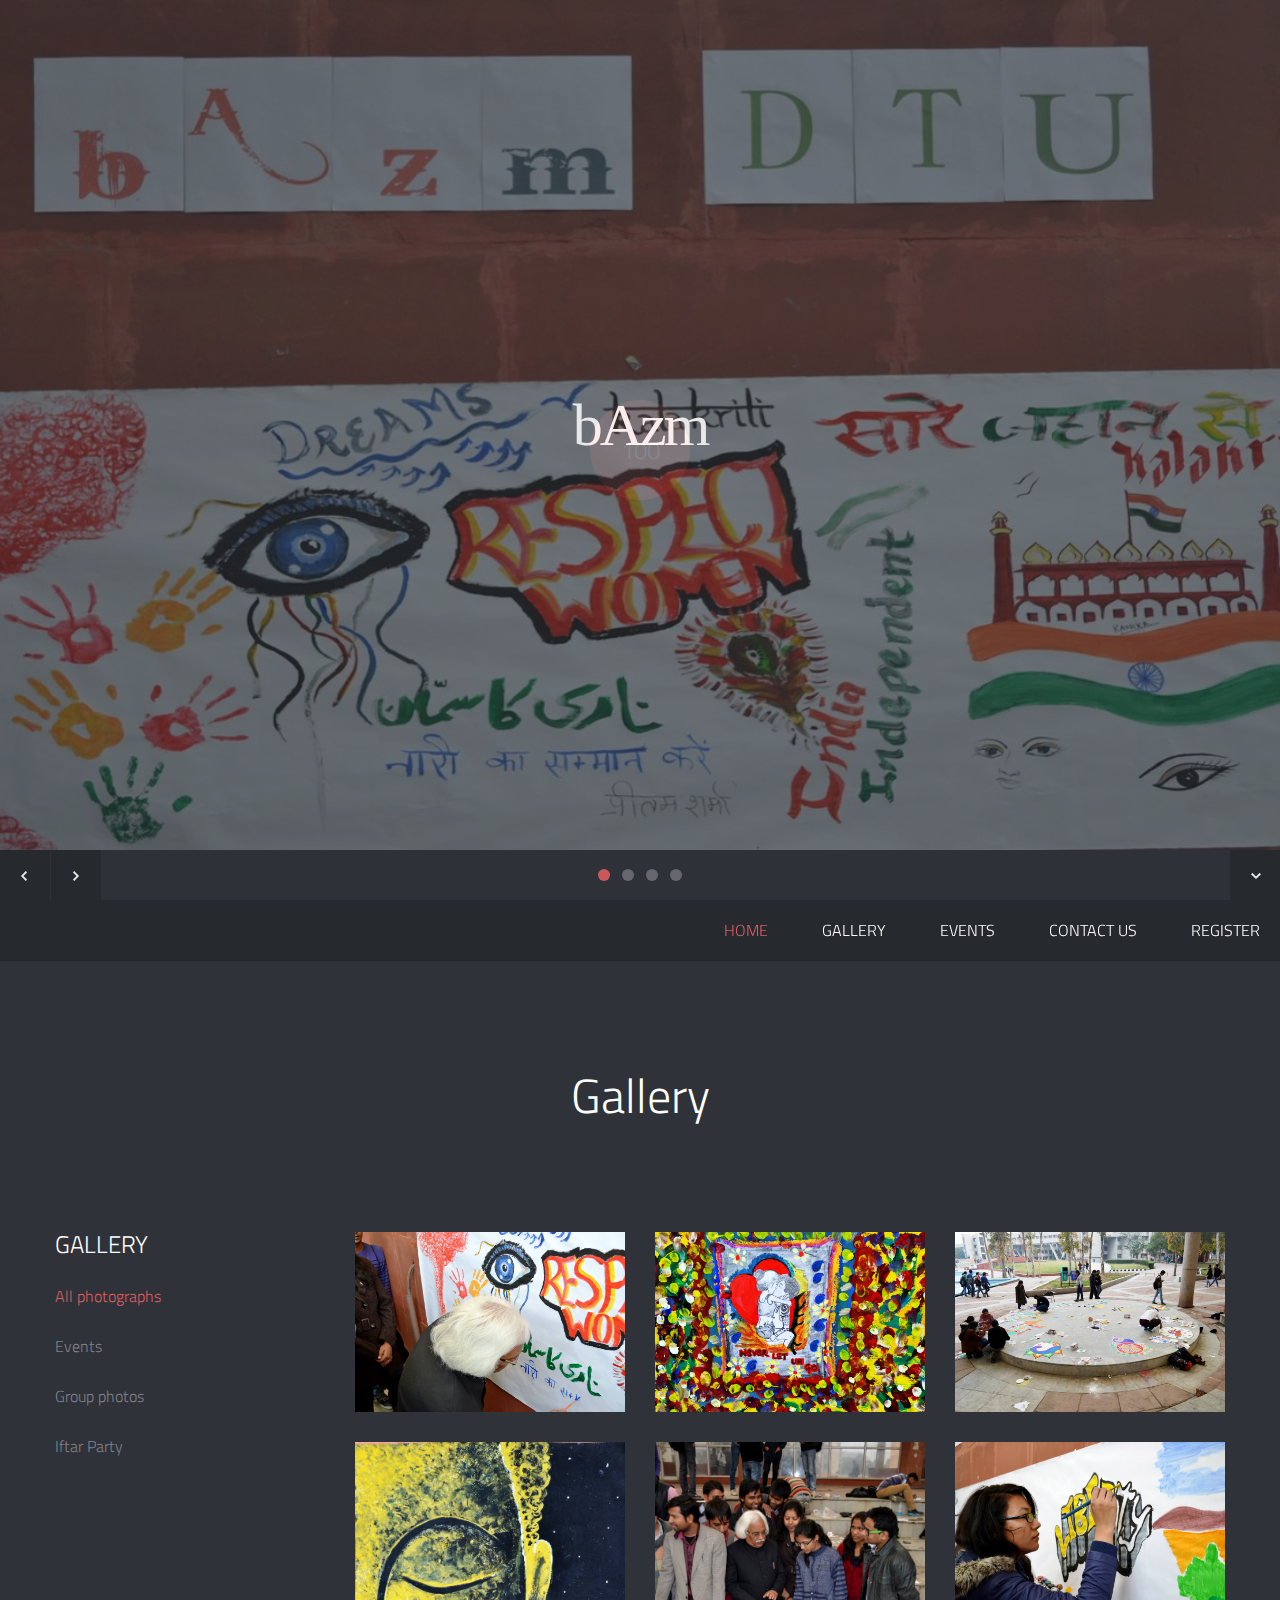
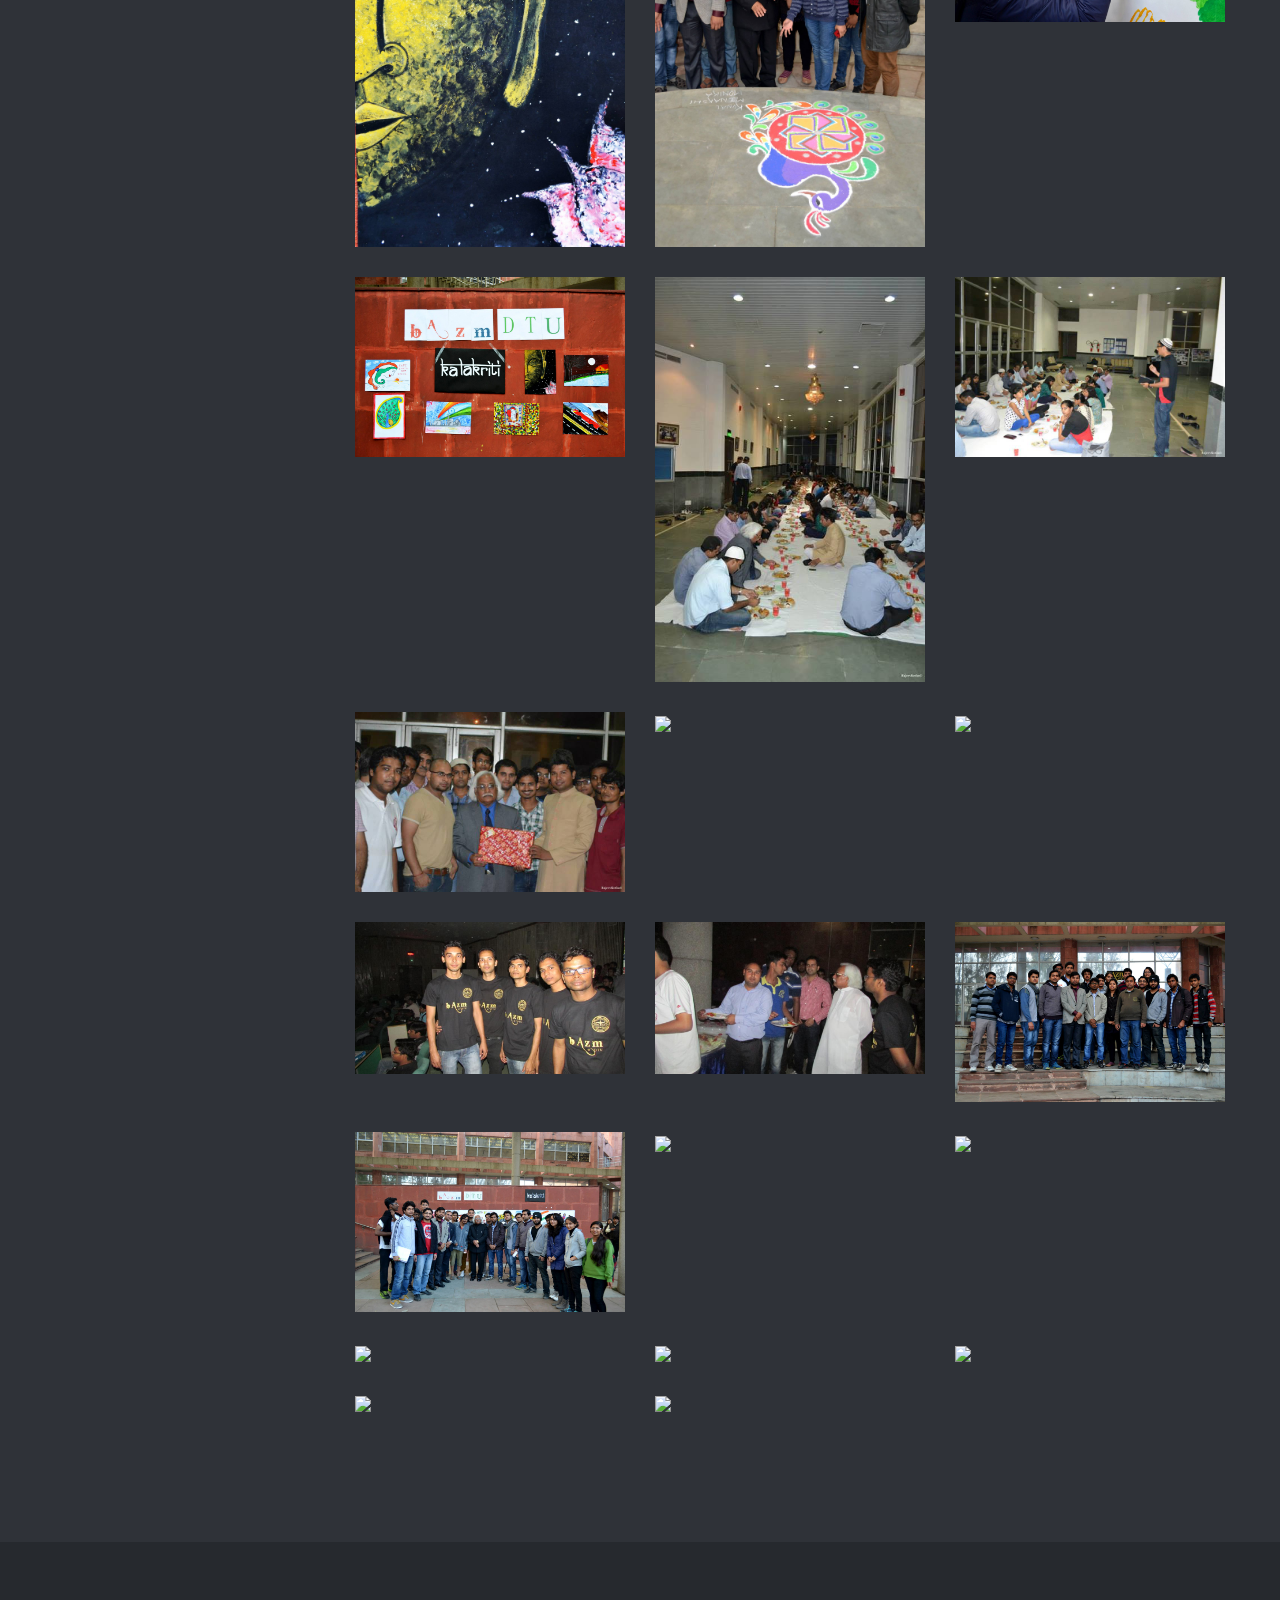
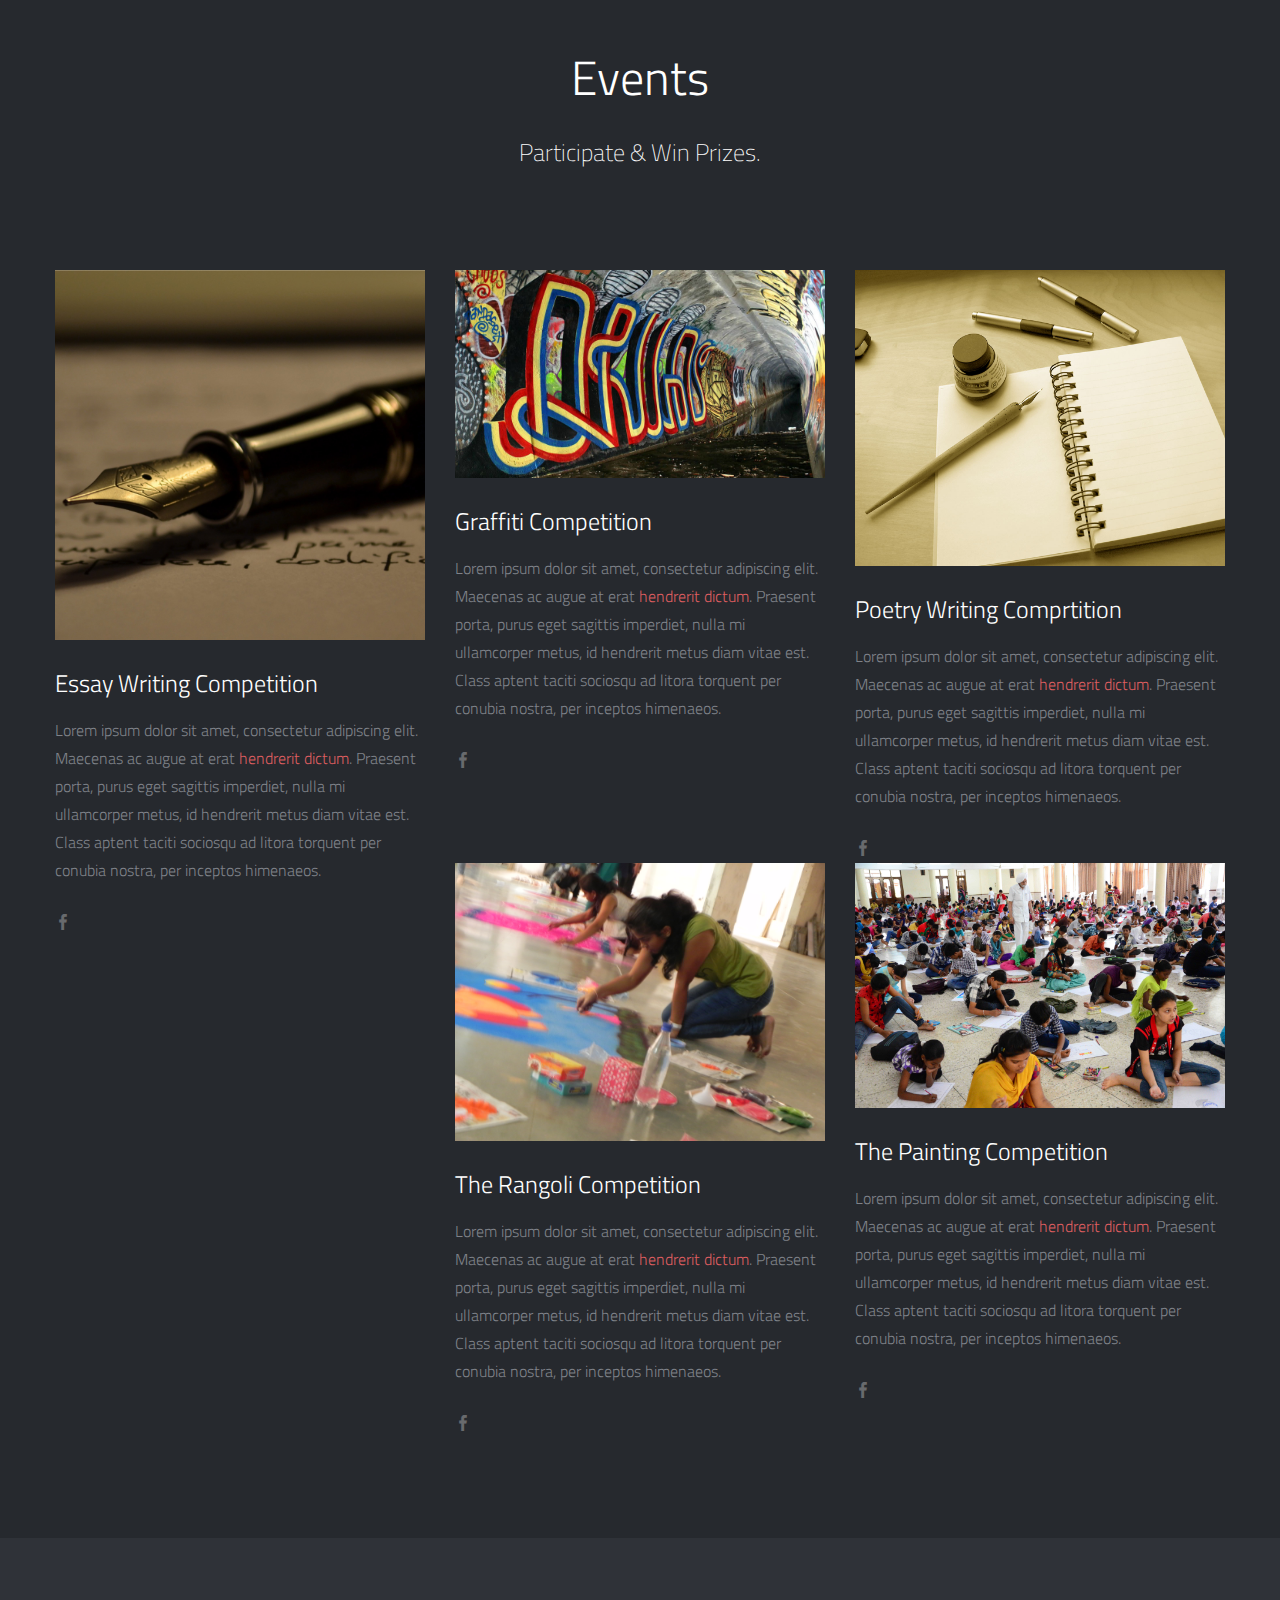
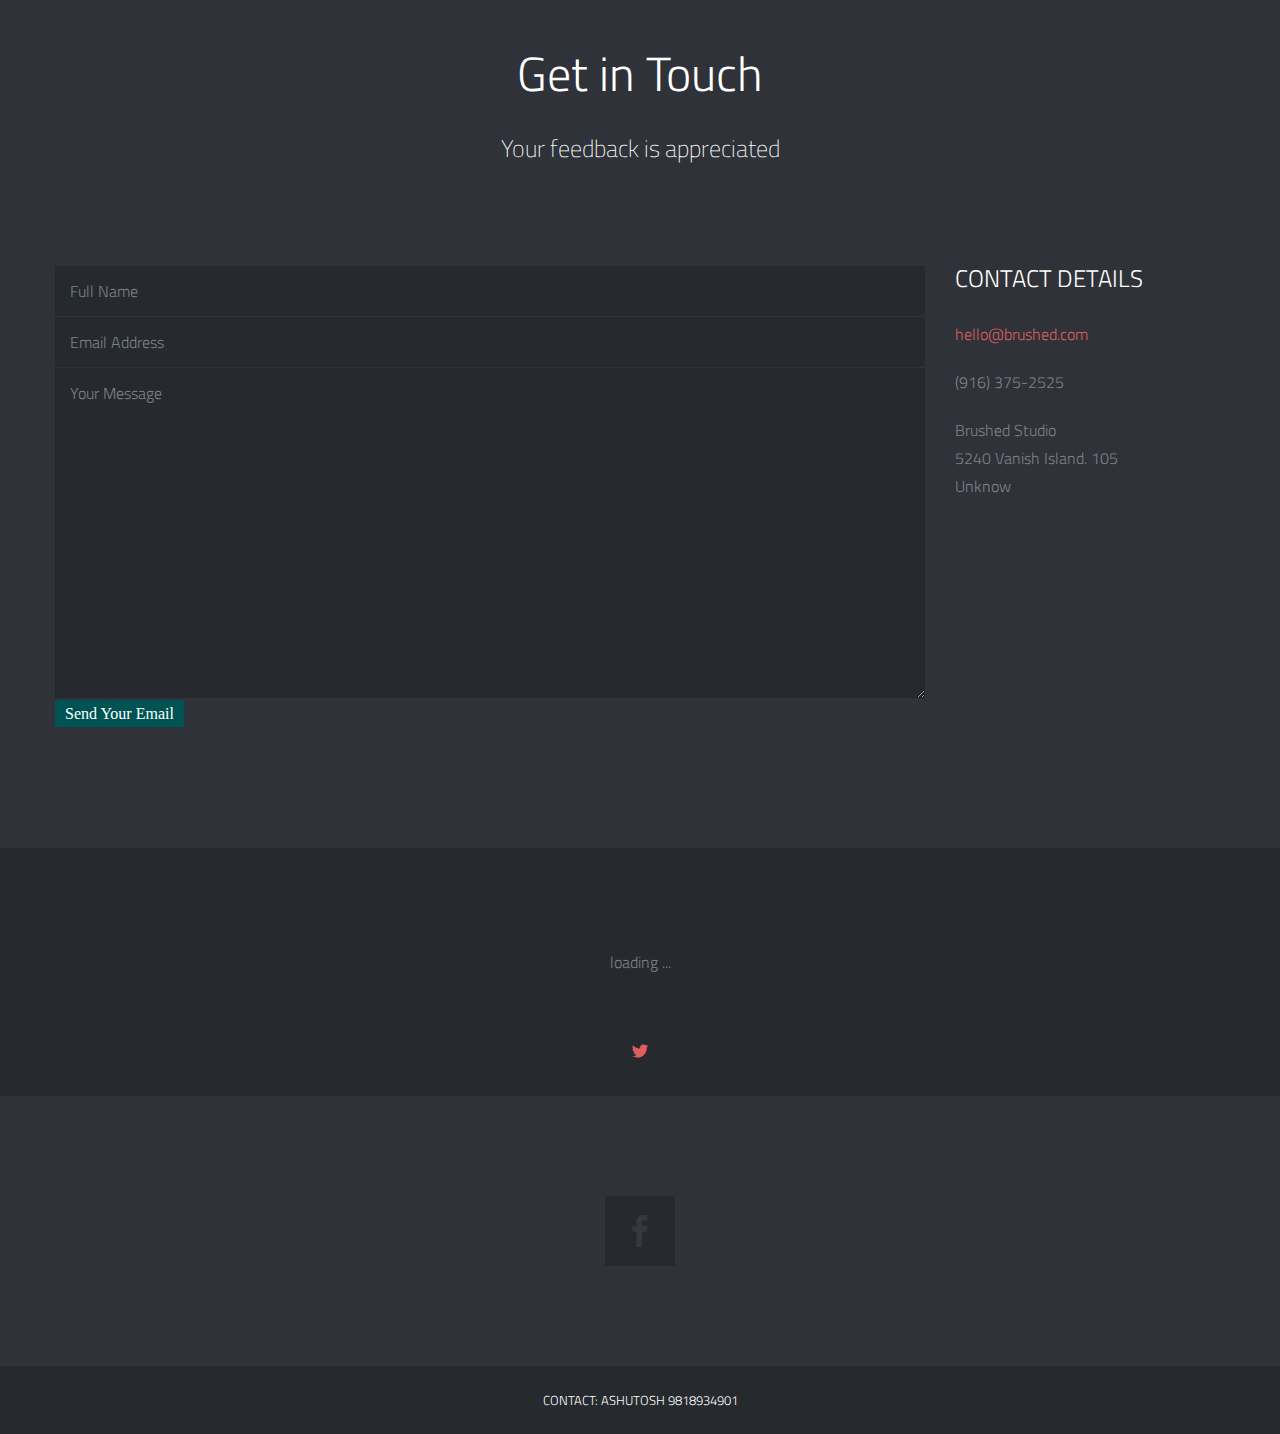
==== commit 2f2b87d4: "Gallery Updated" ====
--- a/index.html
+++ b/index.html
@@ -123,8 +123,8 @@
             	<li class="current"><a href="#home-slider">Home</a></li>
                 <li><a href="#work">Gallery</a></li>
                 <li><a href="#about">Events</a></li>
-                <li><a href="#contact">Register</a></li>
-				<li><a href="shortcodes.html" class="external">Shortcodes</a></li>
+                <li><a href="#contact">Contact us</a></li>
+				<li><a href="register.php" target="blank" class="external">Register</a></li>
             </ul>
         </nav>
         
@@ -154,10 +154,10 @@
                     <ul id="filters" class="option-set" data-option-key="filter">
                     	<li class="type-work">Gallery</li>
                         <li><a href="#filter" data-option-value="*" class="selected">All photographs</a></li>
-                        <li><a href="#filter" data-option-value=".design">Online</a></li>
-                        <li><a href="#filter" data-option-value=".photography">Offline</a></li>
-                        <li><a href="#filter" data-option-value=".video">Video</a></li>
-                    </ul>
+                        <li><a href="#filter" data-option-value=".photography">Events</a></li>
+                        <li><a href="#filter" data-option-value=".video">Group photos</a></li>
+						<li><a href="#filter" data-option-value=".design">Iftar Party</a></li>
+                        </ul>
                 </nav>
                 <!-- End Filter -->
             </div>
@@ -168,19 +168,7 @@
                     	<ul id="thumbs">
                         
 							<!-- Item Project and Filter Name -->
-                        	<li class="item-thumbs span3 design">
-                            	<!-- Fancybox - Gallery Enabled - Title - Full Image -->
-                            	<a class="hover-wrap fancybox" data-fancybox-group="gallery"  href="_include/img/work/full/image-01-full.jpg">
-                                	<span class="overlay-img"></span>
-                                    <span class="overlay-img-thumb font-icon-plus"></span>
-                                </a>
-                                <!-- Thumb Image and Description -->
-                                <img src="_include/img/work/thumbs/image-01.jpg" >
-                            </li>
-                        	<!-- End Item Project -->
-                            
-							<!-- Item Project and Filter Name -->
-                        	<li class="item-thumbs span3 design">
+                        	<li class="item-thumbs span3 photography">
                             	<!-- Fancybox - Gallery Enabled - Title - Full Image -->
                             	<a class="hover-wrap fancybox" data-fancybox-group="gallery"  href="_include/img/work/full/image-02-full.jpg">
                                 	<span class="overlay-img"></span>
@@ -239,41 +227,226 @@
                             </li>
                         	<!-- End Item Project -->
                             
-							<!-- Item Project and Filter Name -->
-                        	<li class="item-thumbs span3 photography">
-                            	<!-- Fancybox Media - Gallery Enabled - Title - Link to Video -->
-                            	<a class="hover-wrap fancybox" data-fancybox-group="gallery"  href="_include/img/work/full/image-09-full.jpg">
-                                	<span class="overlay-img"></span>
-                                    <span class="overlay-img-thumb font-icon-plus"></span>
-                                </a>
-                                <!-- Thumb Image and Description -->
-                                <img src="_include/img/work/thumbs/image-09.jpg" alt="Republic day">
-                            </li>
-                        	<!-- End Item Project -->
-                            
+							
+							<!-- Item Project and Filter Name -->
+                        	<li class="item-thumbs span3 photography">
+                            	<!-- Fancybox - Gallery Enabled - Title - Full Image -->
+                            	<a class="hover-wrap fancybox" data-fancybox-group="gallery"  href="_include/img/work/full/image-06-full.jpg">
+                                	<span class="overlay-img"></span>
+                                    <span class="overlay-img-thumb font-icon-plus"></span>
+                                </a>
+                                <!-- Thumb Image and Description -->
+                                <img src="_include/img/work/thumbs/image-06.jpg">
+                            </li>
+                        	<!-- End Item Project -->
+                            
+							<!-- Item Project and Filter Name -->
+                        	<li class="item-thumbs span3 photography">
+                            	<!-- Fancybox - Gallery Enabled - Title - Full Image -->
+                            	<a class="hover-wrap fancybox" data-fancybox-group="gallery"  href="_include/img/work/full/image-07-full.jpg">
+                                	<span class="overlay-img"></span>
+                                    <span class="overlay-img-thumb font-icon-plus"></span>
+                                </a>
+                                <!-- Thumb Image and Description -->
+                                <img src="_include/img/work/thumbs/image-07.jpg">
+                            </li>
+                        	<!-- End Item Project -->
+							
 							<!-- Item Project and Filter Name -->
                         	<li class="item-thumbs span3 design">
                             	<!-- Fancybox - Gallery Enabled - Title - Full Image -->
-                            	<a class="hover-wrap fancybox" data-fancybox-group="gallery"  href="_include/img/work/full/image-06-full.jpg">
-                                	<span class="overlay-img"></span>
-                                    <span class="overlay-img-thumb font-icon-plus"></span>
-                                </a>
-                                <!-- Thumb Image and Description -->
-                                <img src="_include/img/work/thumbs/image-06.jpg">
-                            </li>
-                        	<!-- End Item Project -->
-                            
+                            	<a class="hover-wrap fancybox" data-fancybox-group="gallery"  href="_include/img/work/full/iftar01.jpg">
+                                	<span class="overlay-img"></span>
+                                    <span class="overlay-img-thumb font-icon-plus"></span>
+                                </a>
+                                <!-- Thumb Image and Description -->
+                                <img src="_include/img/work/thumbs/iftar01.jpg" >
+                            </li>
+                        	<!-- End Item Project -->
+							
 							<!-- Item Project and Filter Name -->
                         	<li class="item-thumbs span3 design">
                             	<!-- Fancybox - Gallery Enabled - Title - Full Image -->
-                            	<a class="hover-wrap fancybox" data-fancybox-group="gallery"  href="_include/img/work/full/image-07-full.jpg">
-                                	<span class="overlay-img"></span>
-                                    <span class="overlay-img-thumb font-icon-plus"></span>
-                                </a>
-                                <!-- Thumb Image and Description -->
-                                <img src="_include/img/work/thumbs/image-07.jpg">
-                            </li>
-                        	<!-- End Item Project -->
+                            	<a class="hover-wrap fancybox" data-fancybox-group="gallery"  href="_include/img/work/full/iftar02.jpg">
+                                	<span class="overlay-img"></span>
+                                    <span class="overlay-img-thumb font-icon-plus"></span>
+                                </a>
+                                <!-- Thumb Image and Description -->
+                                <img src="_include/img/work/thumbs/iftar02.jpg" >
+                            </li>
+                        	<!-- End Item Project -->
+							
+							<!-- Item Project and Filter Name -->
+                        	<li class="item-thumbs span3 design">
+                            	<!-- Fancybox - Gallery Enabled - Title - Full Image -->
+                            	<a class="hover-wrap fancybox" data-fancybox-group="gallery"  href="_include/img/work/full/iftar03.jpg">
+                                	<span class="overlay-img"></span>
+                                    <span class="overlay-img-thumb font-icon-plus"></span>
+                                </a>
+                                <!-- Thumb Image and Description -->
+                                <img src="_include/img/work/thumbs/iftar03.jpg" >
+                            </li>
+                        	<!-- End Item Project -->
+                            
+							<!-- Item Project and Filter Name -->
+                        	<li class="item-thumbs span3 video">
+                            	<!-- Fancybox - Gallery Enabled - Title - Full Image -->
+                            	<a class="hover-wrap fancybox" data-fancybox-group="gallery"  href="_include/img/work/full/group01.jpg">
+                                	<span class="overlay-img"></span>
+                                    <span class="overlay-img-thumb font-icon-plus"></span>
+                                </a>
+                                <!-- Thumb Image and Description -->
+                                <img src="_include/img/work/thumbs/group01.jpg" >
+                            </li>
+                        	<!-- End Item Project -->
+							
+							<!-- Item Project and Filter Name -->
+                        	<li class="item-thumbs span3 video">
+                            	<!-- Fancybox - Gallery Enabled - Title - Full Image -->
+                            	<a class="hover-wrap fancybox" data-fancybox-group="gallery"  href="_include/img/work/full/group02.jpg">
+                                	<span class="overlay-img"></span>
+                                    <span class="overlay-img-thumb font-icon-plus"></span>
+                                </a>
+                                <!-- Thumb Image and Description -->
+                                <img src="_include/img/work/thumbs/group02.jpg" >
+                            </li>
+                        	<!-- End Item Project -->
+                            
+							<!-- Item Project and Filter Name -->
+                        	<li class="item-thumbs span3 video">
+                            	<!-- Fancybox - Gallery Enabled - Title - Full Image -->
+                            	<a class="hover-wrap fancybox" data-fancybox-group="gallery"  href="_include/img/work/full/group03.jpg">
+                                	<span class="overlay-img"></span>
+                                    <span class="overlay-img-thumb font-icon-plus"></span>
+                                </a>
+                                <!-- Thumb Image and Description -->
+                                <img src="_include/img/work/thumbs/group03.jpg" >
+                            </li>
+                        	<!-- End Item Project -->
+                            
+						   <!-- Item Project and Filter Name -->
+                        	<li class="item-thumbs span3 video">
+                            	<!-- Fancybox - Gallery Enabled - Title - Full Image -->
+                            	<a class="hover-wrap fancybox" data-fancybox-group="gallery"  href="_include/img/work/full/group04.jpg">
+                                	<span class="overlay-img"></span>
+                                    <span class="overlay-img-thumb font-icon-plus"></span>
+                                </a>
+                                <!-- Thumb Image and Description -->
+                                <img src="_include/img/work/thumbs/group04.jpg" >
+                            </li>
+                        	<!-- End Item Project -->
+                            
+						  <!-- Item Project and Filter Name -->
+                        	<li class="item-thumbs span3 video">
+                            	<!-- Fancybox - Gallery Enabled - Title - Full Image -->
+                            	<a class="hover-wrap fancybox" data-fancybox-group="gallery"  href="_include/img/work/full/group05.jpg">
+                                	<span class="overlay-img"></span>
+                                    <span class="overlay-img-thumb font-icon-plus"></span>
+                                </a>
+                                <!-- Thumb Image and Description -->
+                                <img src="_include/img/work/thumbs/group05.jpg" >
+                            </li>
+                        	<!-- End Item Project -->
+                            
+                           <!-- Item Project and Filter Name -->
+                        	<li class="item-thumbs span3 video">
+                            	<!-- Fancybox - Gallery Enabled - Title - Full Image -->
+                            	<a class="hover-wrap fancybox" data-fancybox-group="gallery"  href="_include/img/work/full/group06.jpg">
+                                	<span class="overlay-img"></span>
+                                    <span class="overlay-img-thumb font-icon-plus"></span>
+                                </a>
+                                <!-- Thumb Image and Description -->
+                                <img src="_include/img/work/thumbs/group06.jpg" >
+                            </li>
+                        	<!-- End Item Project -->
+                            
+                            <!-- Item Project and Filter Name -->
+                        	<li class="item-thumbs span3 photography">
+                            	<!-- Fancybox - Gallery Enabled - Title - Full Image -->
+                            	<a class="hover-wrap fancybox" data-fancybox-group="gallery"  href="_include/img/work/full/event01.jpg">
+                                	<span class="overlay-img"></span>
+                                    <span class="overlay-img-thumb font-icon-plus"></span>
+                                </a>
+                                <!-- Thumb Image and Description -->
+                                <img src="_include/img/work/thumbs/event01.jpg" >
+                            </li>
+                        	<!-- End Item Project -->
+                            
+                            
+							<!-- Item Project and Filter Name -->
+                        	<li class="item-thumbs span3 photography">
+                            	<!-- Fancybox - Gallery Enabled - Title - Full Image -->
+                            	<a class="hover-wrap fancybox" data-fancybox-group="gallery"  href="_include/img/work/full/event02.jpg">
+                                	<span class="overlay-img"></span>
+                                    <span class="overlay-img-thumb font-icon-plus"></span>
+                                </a>
+                                <!-- Thumb Image and Description -->
+                                <img src="_include/img/work/thumbs/event02.jpg" >
+                            </li>
+                        	<!-- End Item Project -->
+                            
+							<!-- Item Project and Filter Name -->
+                        	<li class="item-thumbs span3 photography">
+                            	<!-- Fancybox - Gallery Enabled - Title - Full Image -->
+                            	<a class="hover-wrap fancybox" data-fancybox-group="gallery"  href="_include/img/work/full/event03.jpg">
+                                	<span class="overlay-img"></span>
+                                    <span class="overlay-img-thumb font-icon-plus"></span>
+                                </a>
+                                <!-- Thumb Image and Description -->
+                                <img src="_include/img/work/thumbs/event03.jpg" >
+                            </li>
+                        	<!-- End Item Project -->
+                            
+							<!-- Item Project and Filter Name -->
+                        	<li class="item-thumbs span3 photography">
+                            	<!-- Fancybox - Gallery Enabled - Title - Full Image -->
+                            	<a class="hover-wrap fancybox" data-fancybox-group="gallery"  href="_include/img/work/full/event04.jpg">
+                                	<span class="overlay-img"></span>
+                                    <span class="overlay-img-thumb font-icon-plus"></span>
+                                </a>
+                                <!-- Thumb Image and Description -->
+                                <img src="_include/img/work/thumbs/event04.jpg" >
+                            </li>
+                        	<!-- End Item Project -->
+                            
+							<!-- Item Project and Filter Name -->
+                        	<li class="item-thumbs span3 photography">
+                            	<!-- Fancybox - Gallery Enabled - Title - Full Image -->
+                            	<a class="hover-wrap fancybox" data-fancybox-group="gallery"  href="_include/img/work/full/event05.jpg">
+                                	<span class="overlay-img"></span>
+                                    <span class="overlay-img-thumb font-icon-plus"></span>
+                                </a>
+                                <!-- Thumb Image and Description -->
+                                <img src="_include/img/work/thumbs/event05.jpg" >
+                            </li>
+                        	<!-- End Item Project -->
+                            
+							<!-- Item Project and Filter Name -->
+                        	<li class="item-thumbs span3 photography">
+                            	<!-- Fancybox - Gallery Enabled - Title - Full Image -->
+                            	<a class="hover-wrap fancybox" data-fancybox-group="gallery"  href="_include/img/work/full/event06.jpg">
+                                	<span class="overlay-img"></span>
+                                    <span class="overlay-img-thumb font-icon-plus"></span>
+                                </a>
+                                <!-- Thumb Image and Description -->
+                                <img src="_include/img/work/thumbs/event06.jpg" >
+                            </li>
+                        	<!-- End Item Project -->
+                            
+							<!-- Item Project and Filter Name -->
+                        	<li class="item-thumbs span3 photography">
+                            	<!-- Fancybox - Gallery Enabled - Title - Full Image -->
+                            	<a class="hover-wrap fancybox" data-fancybox-group="gallery"  href="_include/img/work/full/event07.jpg">
+                                	<span class="overlay-img"></span>
+                                    <span class="overlay-img-thumb font-icon-plus"></span>
+                                </a>
+                                <!-- Thumb Image and Description -->
+                                <img src="_include/img/work/thumbs/event07.jpg" >
+                            </li>
+                        	<!-- End Item Project -->
+                            
+							
+                            
                         </ul>
                     </section>
                     
@@ -435,8 +608,8 @@
     <div class="row">
         <div class="span12">
             <div class="title-page">
-                <h2 class="title">Register</h2>
-                <h3 class="title-description">Come be a part of the cultural eve</h3>
+                <h2 class="title">Get in Touch</h2>
+                <h3 class="title-description">Your feedback is appreciated</h3>
             </div>
         </div>
     </div>
@@ -446,30 +619,18 @@
     <div class="row">
     	<div class="span9">
         
-        	<form id="contact-form" class="contact-form" action="connect.php" method="post" autocomplete="on">
+        	<form id="contact-form" class="contact-form" action="#">
             	<p class="contact-name">
-            		<input id="contact_name" type="text" placeholder="Full Name" value="" name="username" required/>
-                </p>
-				<p class="contact-name">
-            		<input id="contact_name" type="int" placeholder="Contact no" value="" name="num" required/>
-                </p>
-                <p class="contact-name">
-            		<input id="contact_name" type="text" placeholder="Gender" value="" name="gender" required/>
-                </p>
-                <p class="contact-name">
-            		<input id="contact_name" type="text" placeholder="Nationality" value="" name="nation" required/>
-                </p>
-                <p class="contact-name">
-            		<input id="contact_name" type="text" placeholder="Event" value="" name="event" required/>
+            		<input id="contact_name" type="text" placeholder="Full Name" value="" name="name" />
                 </p>
                 <p class="contact-email">
-                	<input id="contact_email" type="text" placeholder="Email Address" value="" name="email" required/>
+                	<input id="contact_email" type="text" placeholder="Email Address" value="" name="email" />
                 </p>
                 <p class="contact-message">
-                	<textarea id="contact_message" placeholder="Your Message" name="message" rows="5" cols="10"></textarea>
+                	<textarea id="contact_message" placeholder="Your Message" name="message" rows="15" cols="40"></textarea>
                 </p>
                 <p class="contact-submit">
-                	<input id="contact-submit" type="submit" value="submit"/>
+                	<a id="contact-submit" class="submit" href="#">Send Your Email</a>
                 </p>
                 
                 <div id="response">
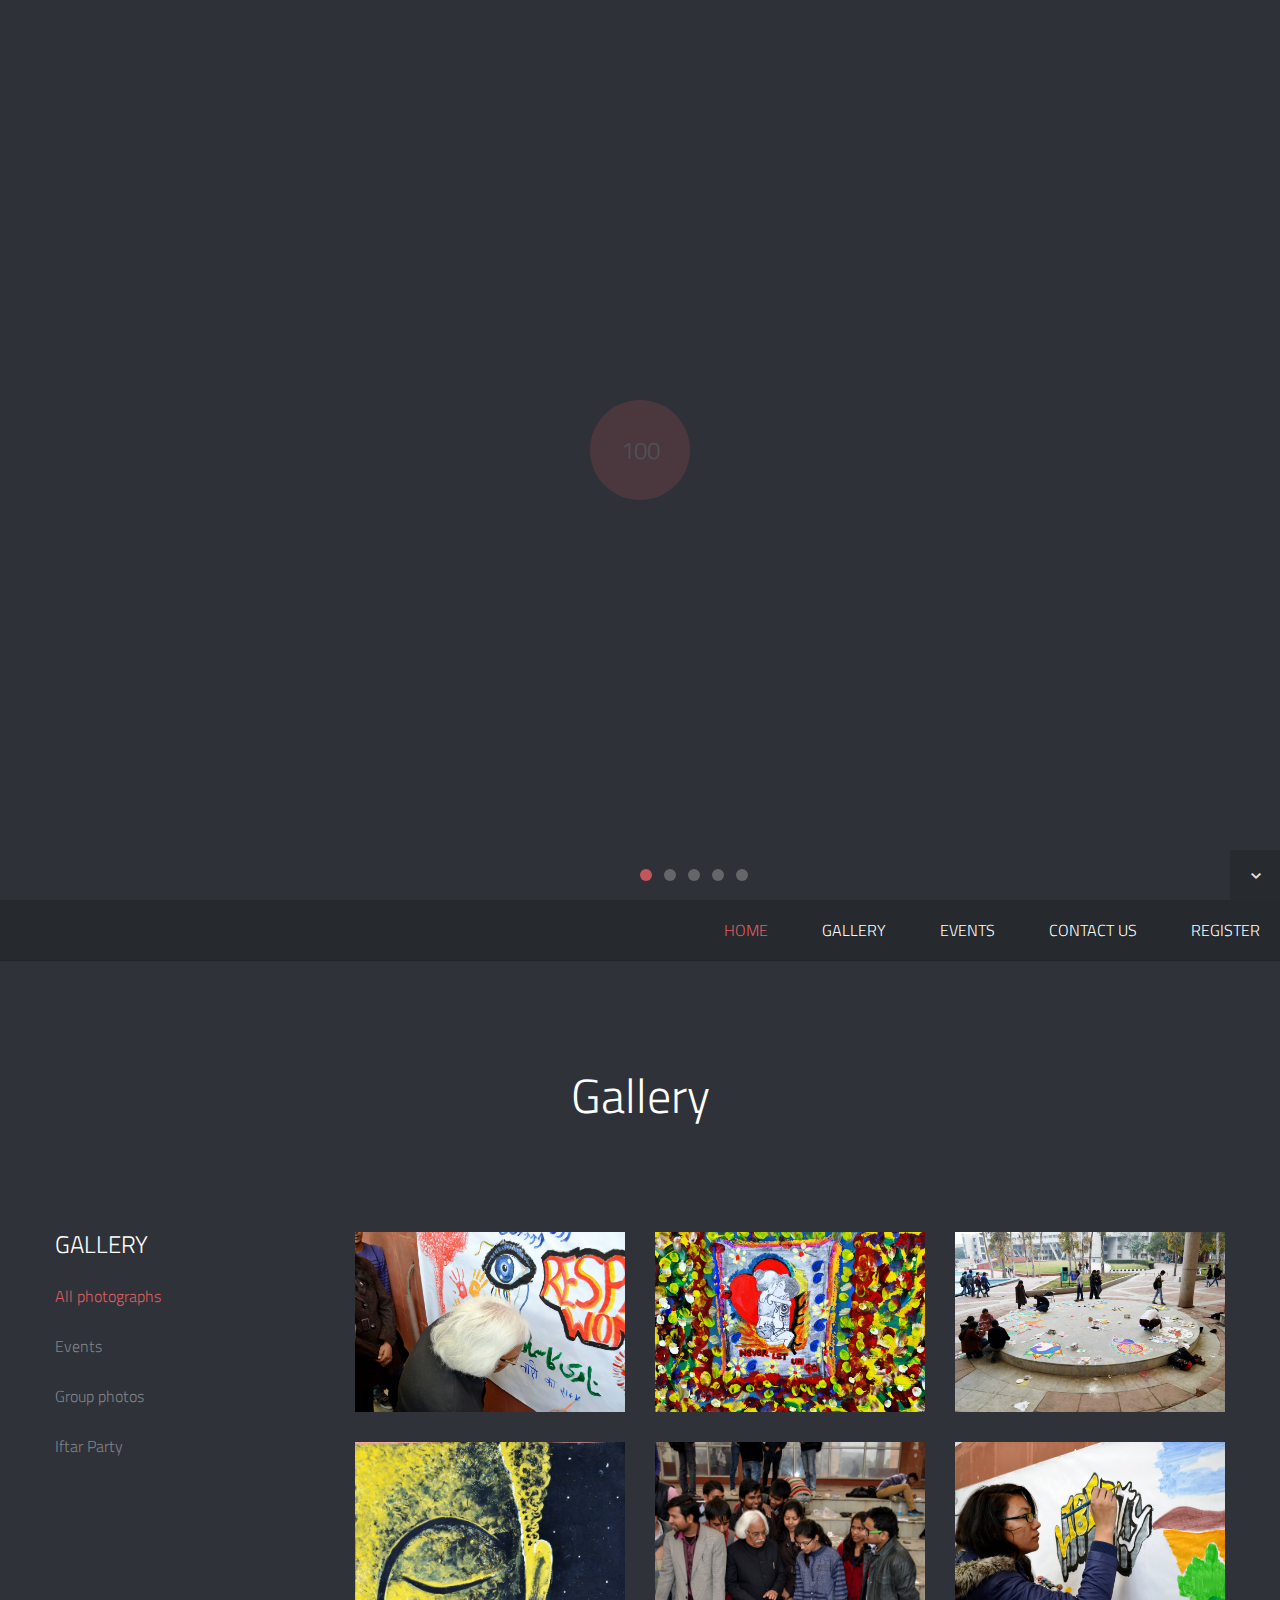
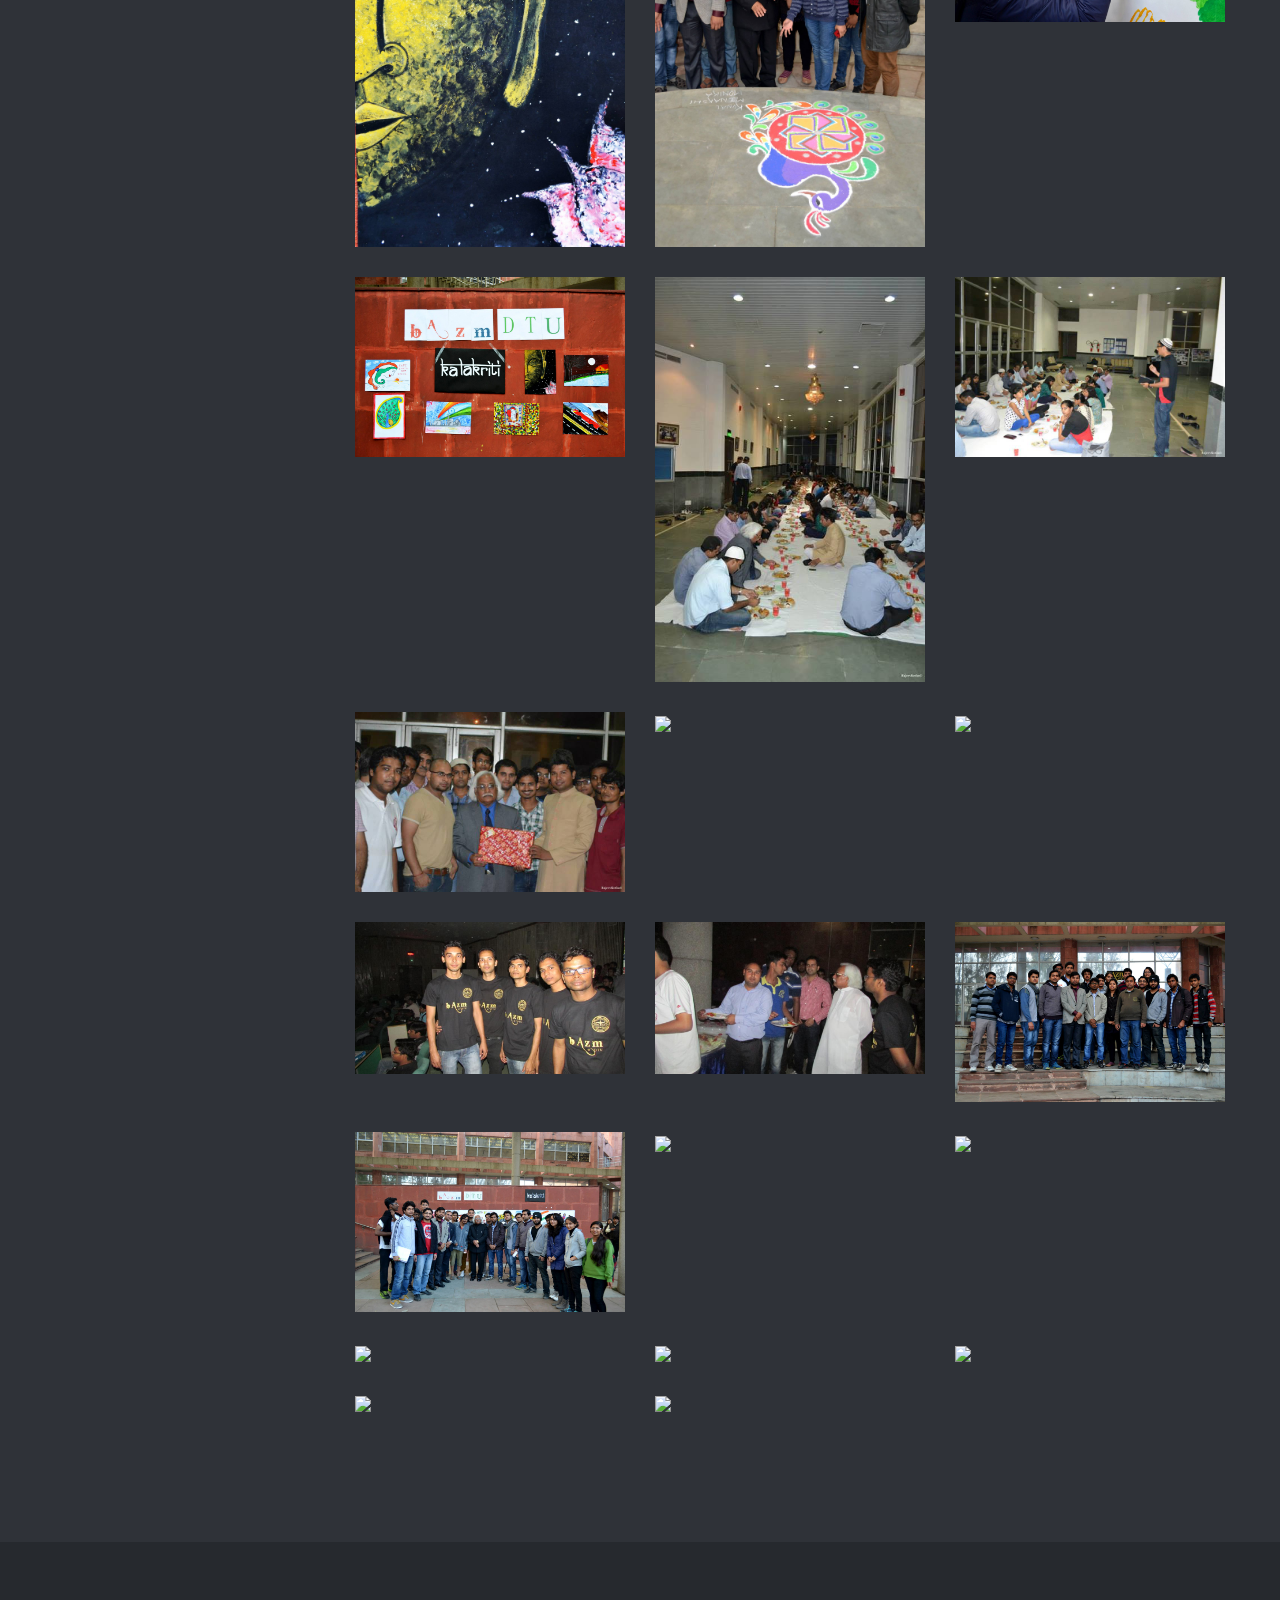
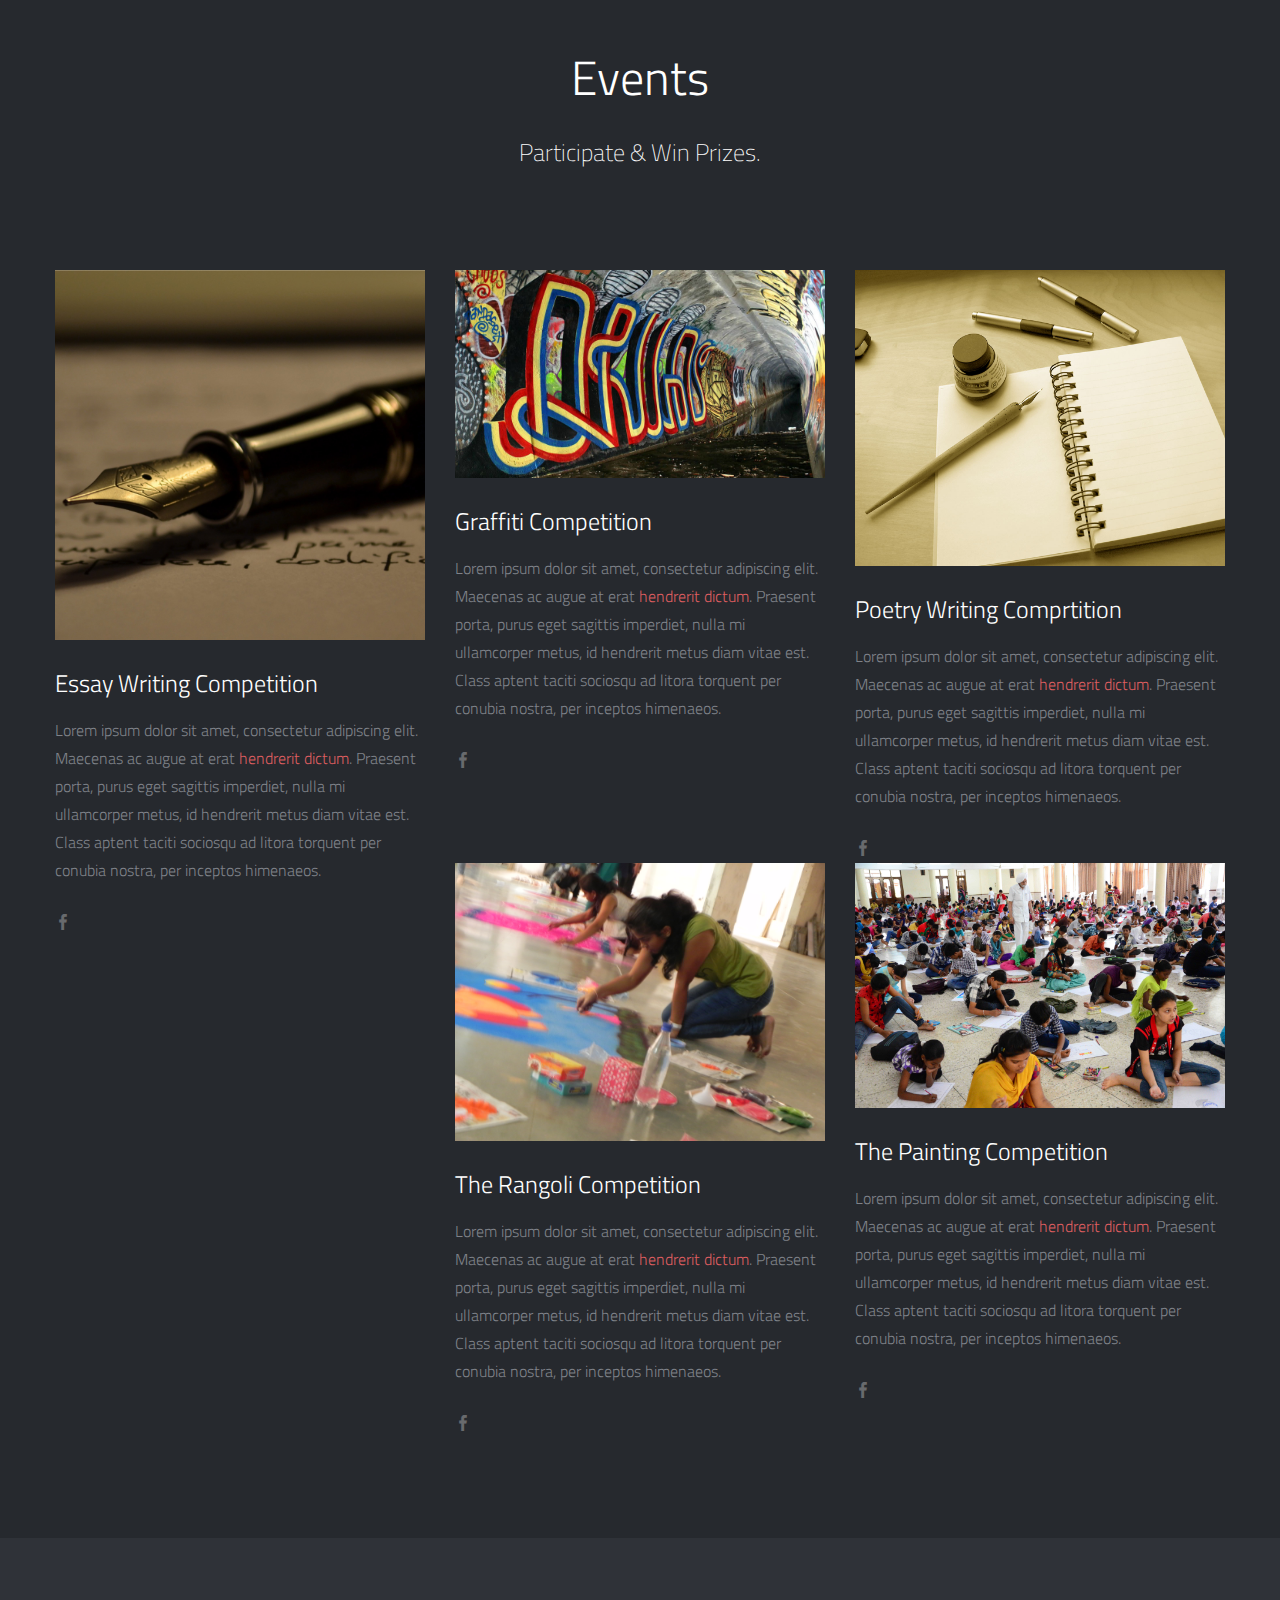
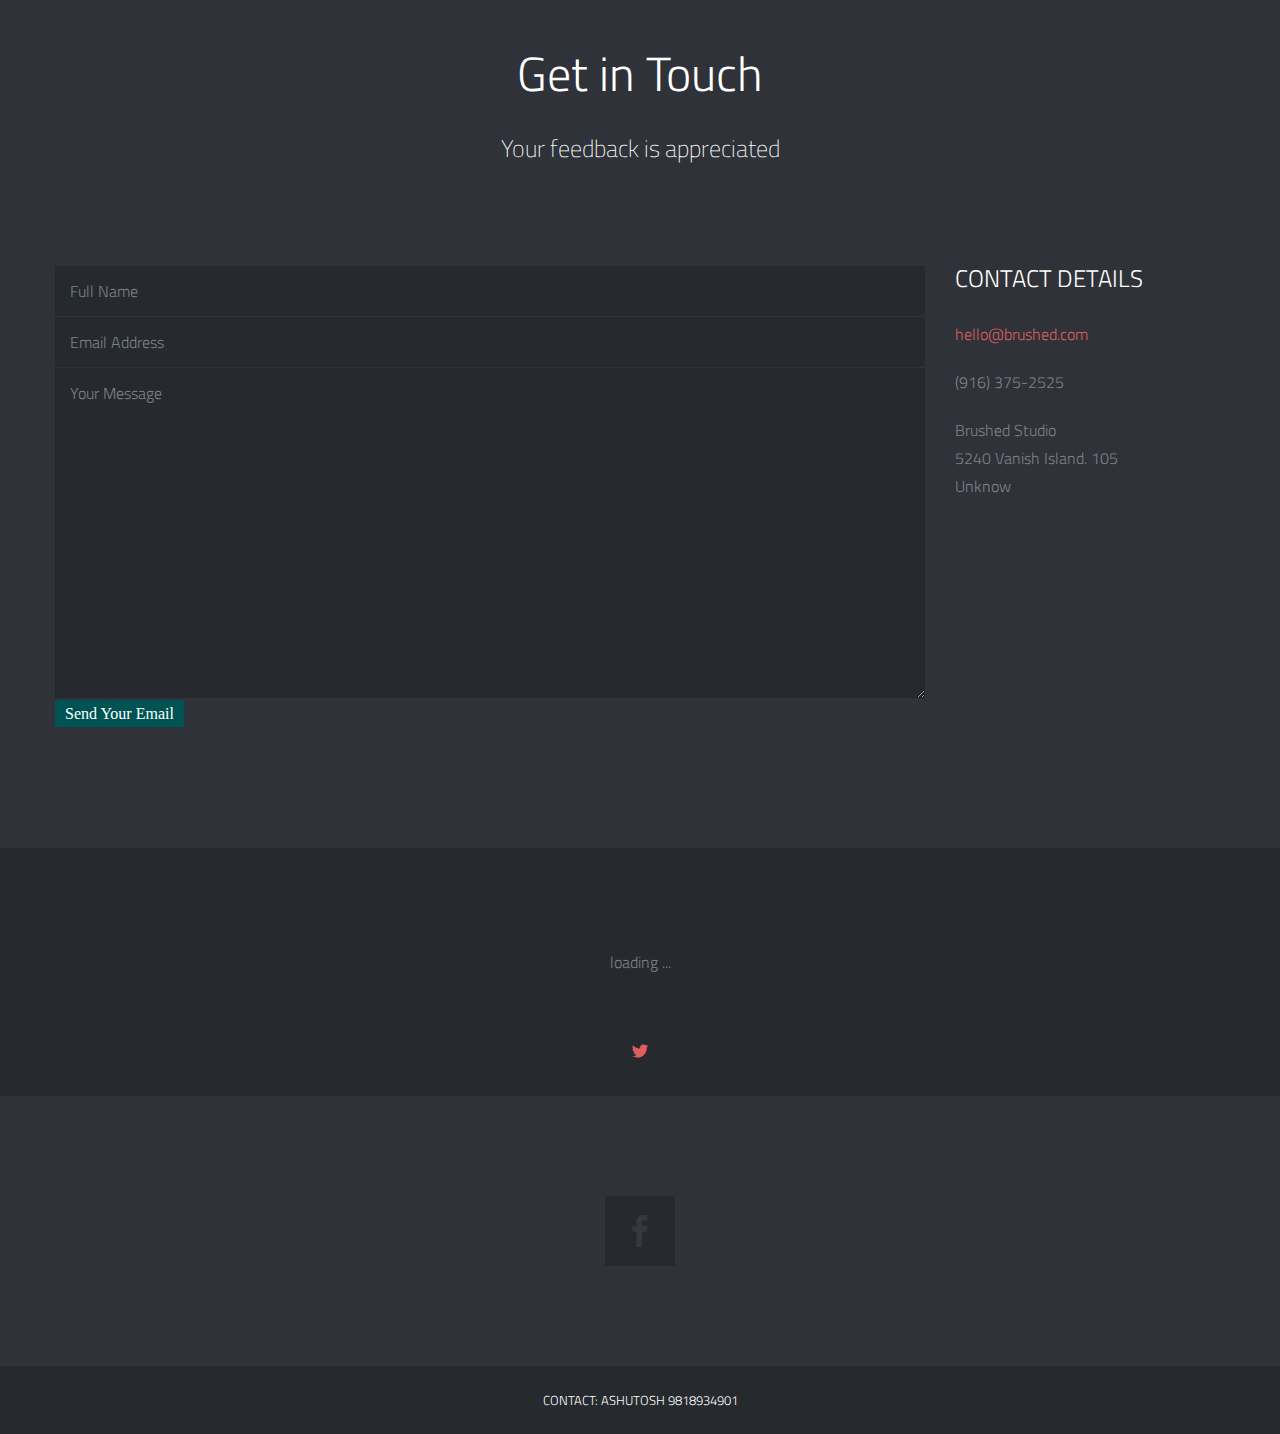
==== commit ceec3374: "images" ====
--- a/index.html
+++ b/index.html
@@ -93,7 +93,7 @@
 
 <!-- Homepage Slider -->
 <div id="home-slider">	
-    <div class="overlay"></div>
+    <!--<div class="overlay"></div>-->
 
     <div class="slider-text">
     	<div id="slidecaption"></div>
@@ -106,6 +106,12 @@
         
         <a id="nextsection" href="#work"><i class="font-icon-arrow-simple-down"></i></a>
     </div>
+	
+	<!--<div class="information-logo">
+		<img src="_include/img/dtulogo.jpg">
+		
+	</div>-->
+	
 </div>
 <!-- End Homepage Slider -->
 
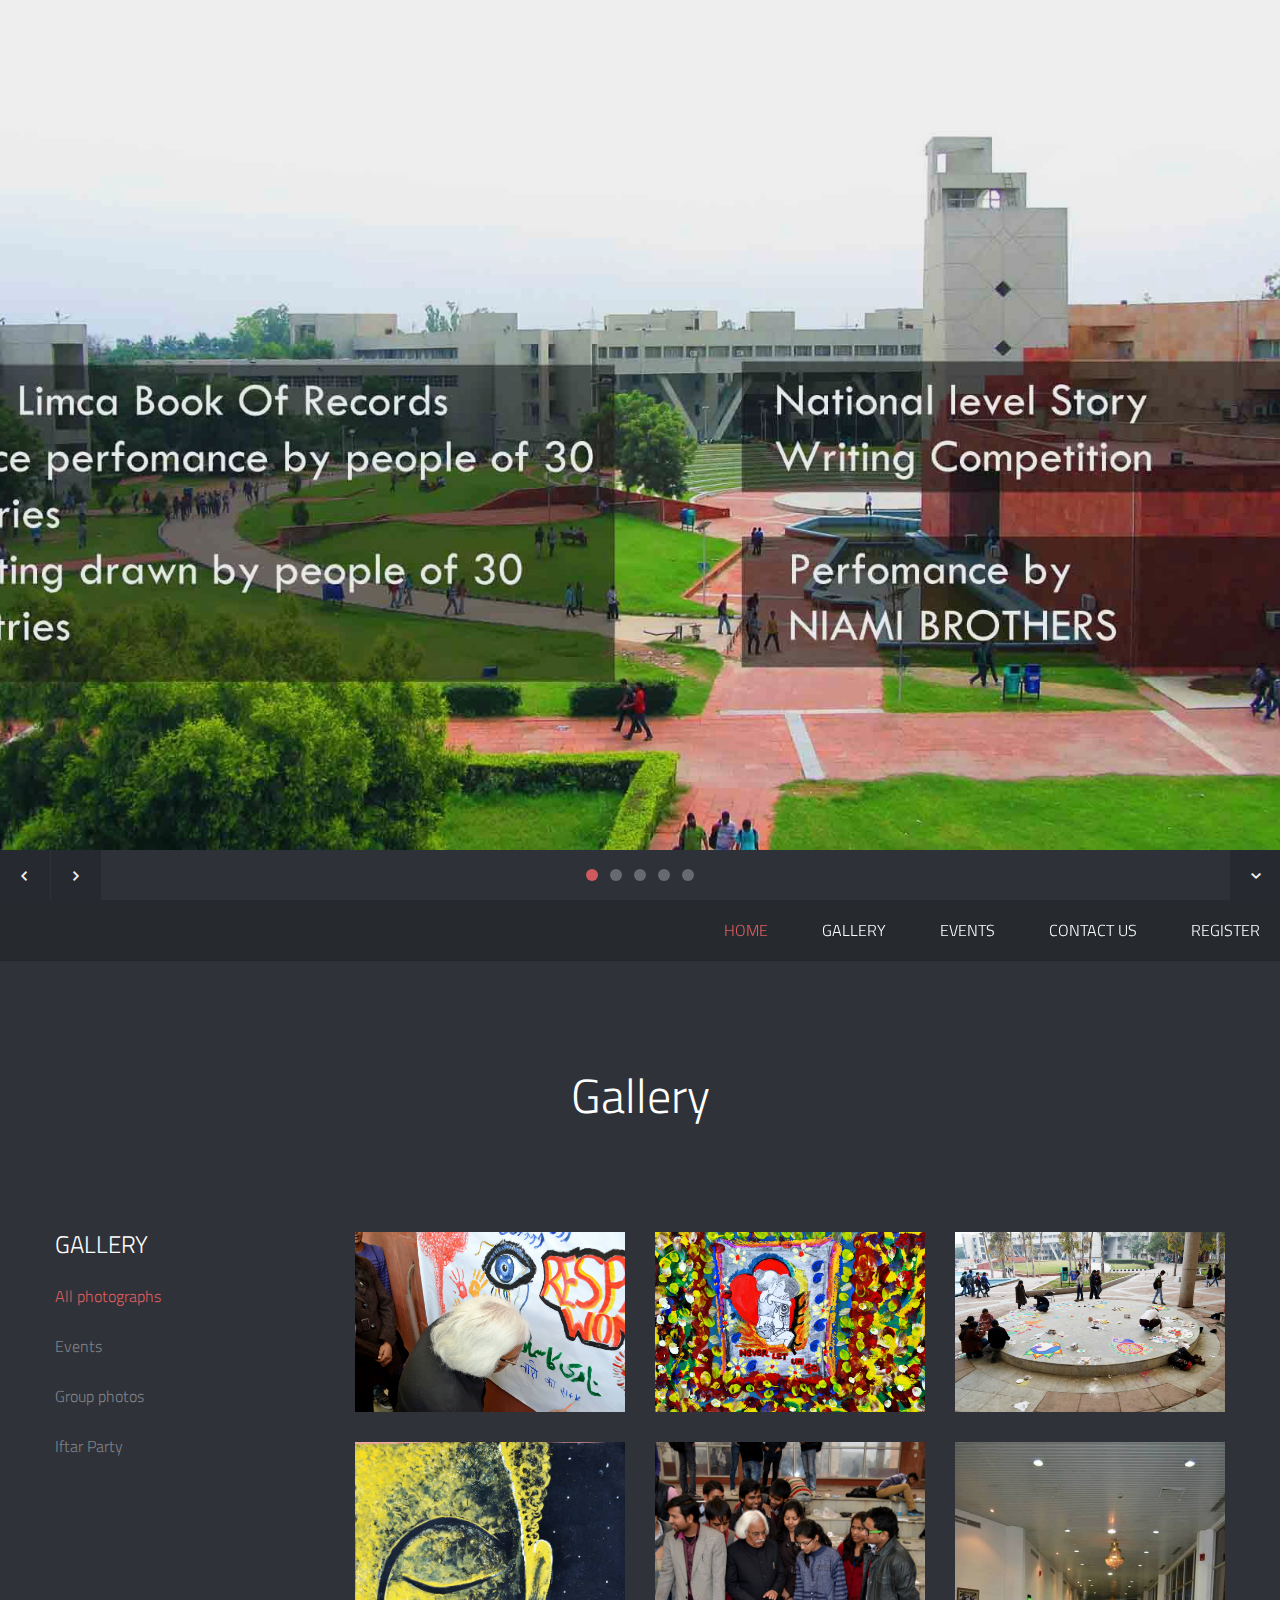
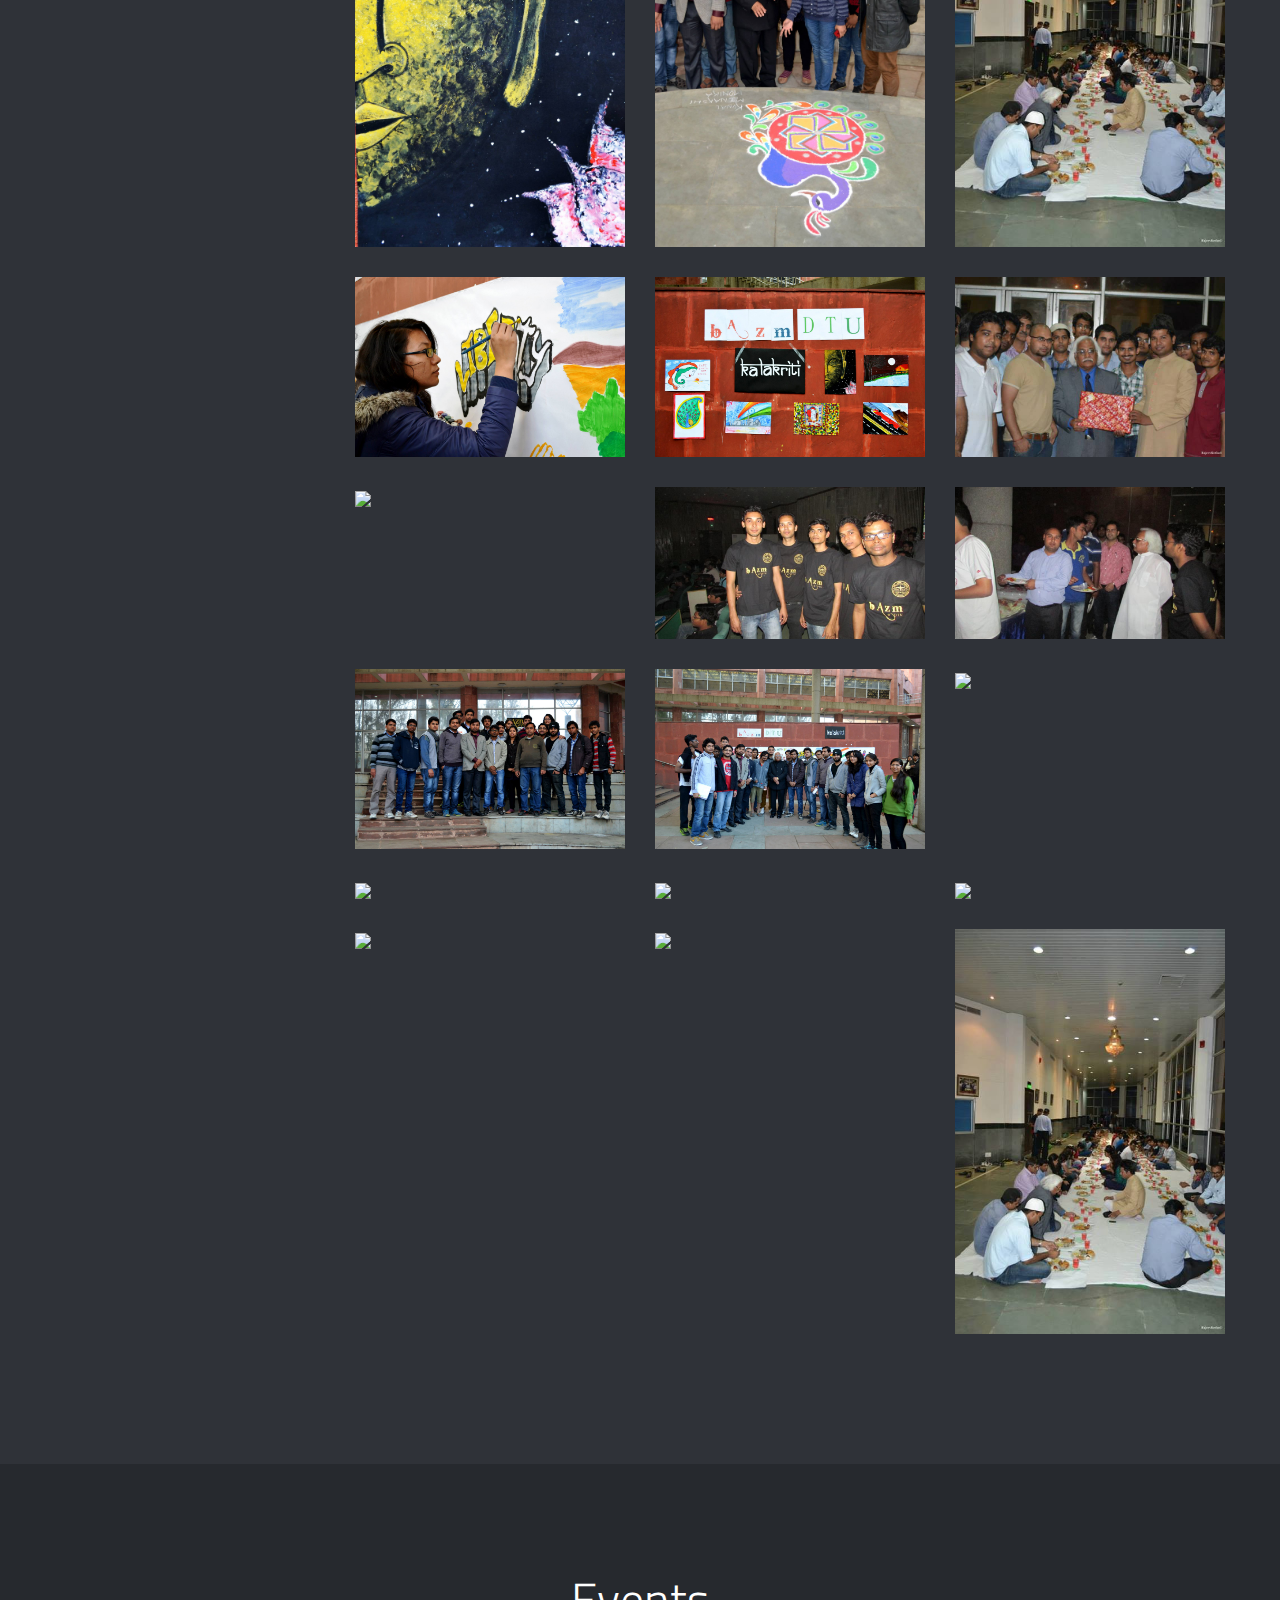
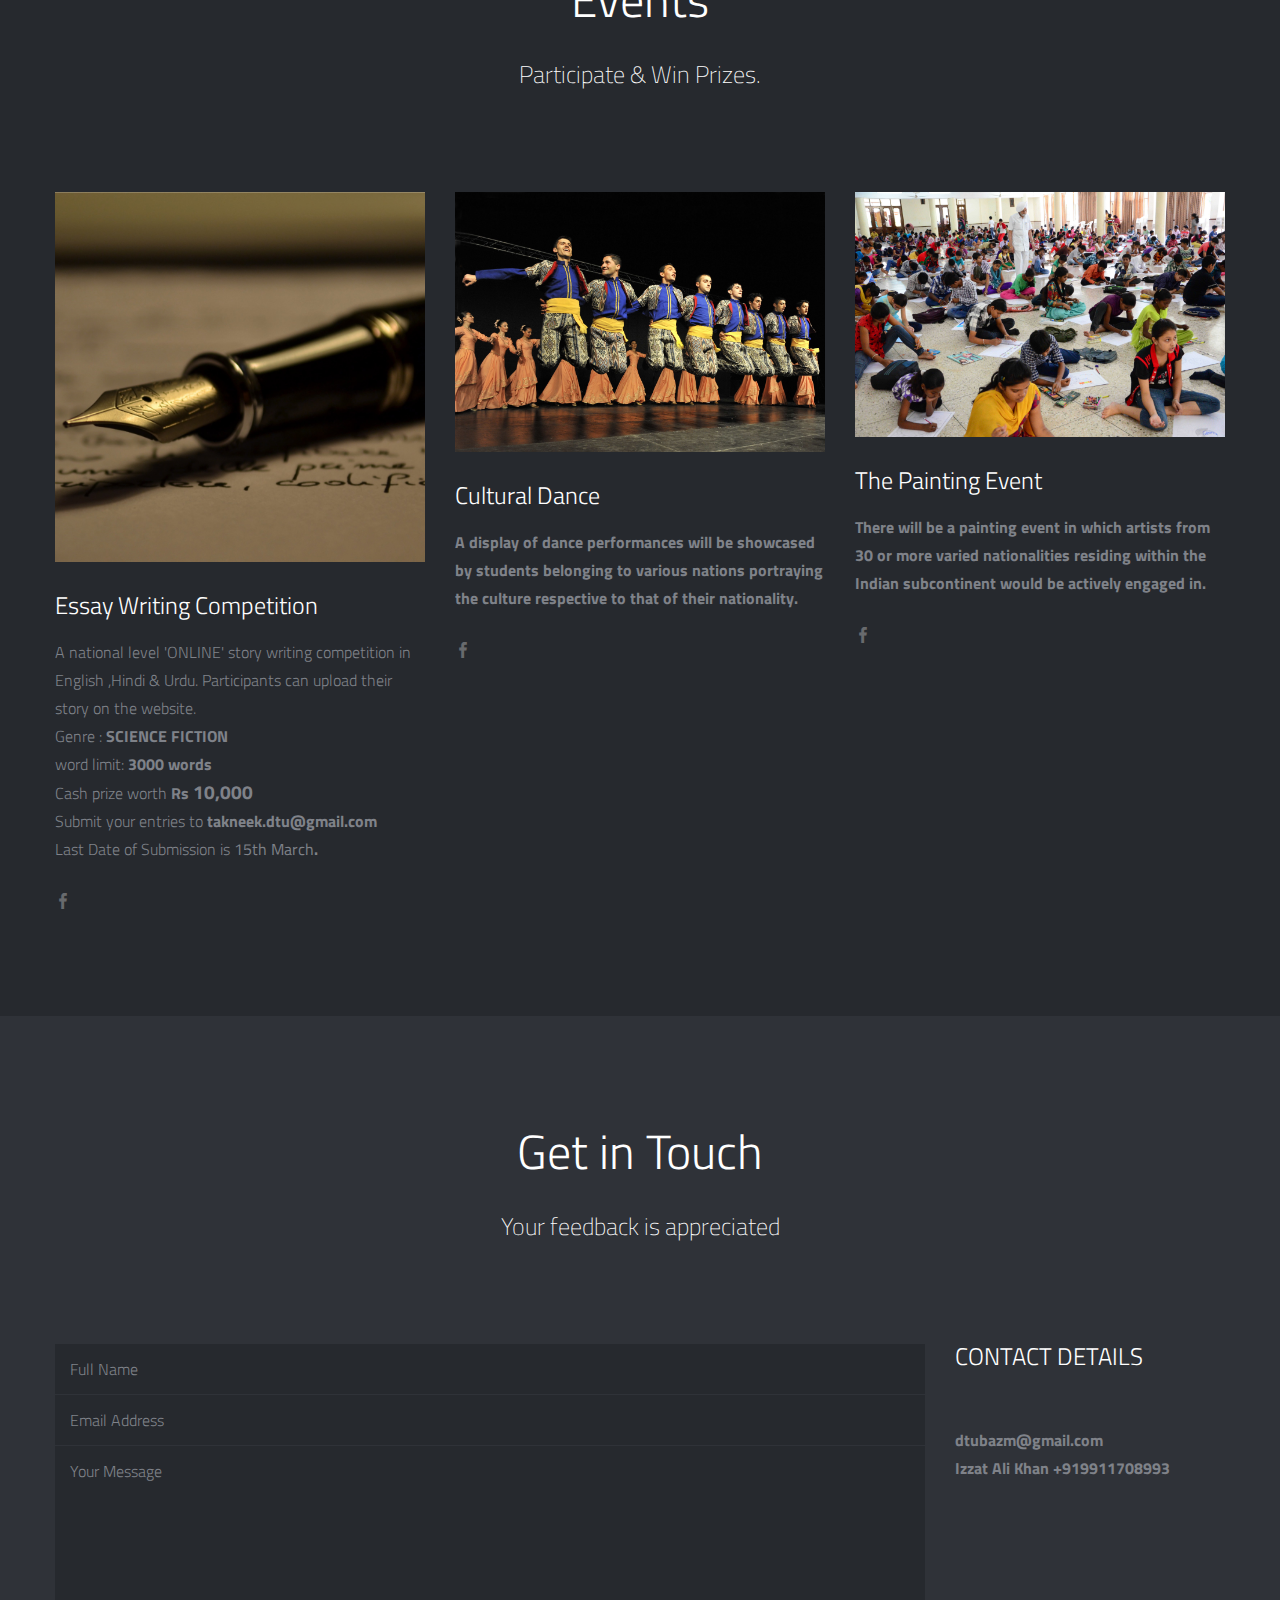
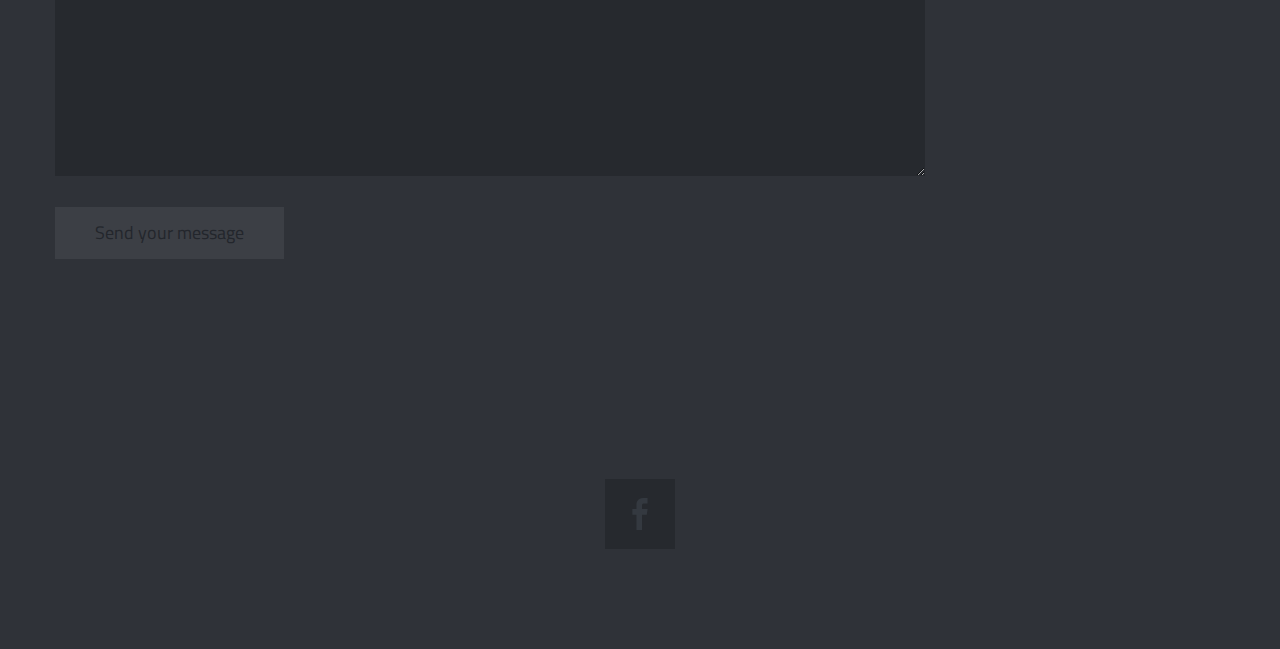
==== commit 6b38188f: "Gallery Integrated" ====
--- a/index.html
+++ b/index.html
@@ -233,90 +233,68 @@
                             </li>
                         	<!-- End Item Project -->
                             
+							<!-- Item Project and Filter Name -->
+                        	<li class="item-thumbs span3 design">
+                            	<!-- Fancybox - Gallery Enabled - Title - Full Image -->
+                            	<a class="hover-wrap fancybox" data-fancybox-group="gallery"  href="_include/img/work/full/iftar01.jpg">
+                                	<span class="overlay-img"></span>
+                                    <span class="overlay-img-thumb font-icon-plus"></span>
+                                </a>
+                                <!-- Thumb Image and Description -->
+                                <img src="_include/img/work/thumbs/iftar01.jpg" >
+                            </li>
+                        	<!-- End Item Project -->
+							<!-- Item Project and Filter Name -->
+                        	<li class="item-thumbs span3 photography">
+                            	<!-- Fancybox - Gallery Enabled - Title - Full Image -->
+                            	<a class="hover-wrap fancybox" data-fancybox-group="gallery"  href="_include/img/work/full/image-06-full.jpg">
+                                	<span class="overlay-img"></span>
+                                    <span class="overlay-img-thumb font-icon-plus"></span>
+                                </a>
+                                <!-- Thumb Image and Description -->
+                                <img src="_include/img/work/thumbs/image-06.jpg">
+                            </li>
+                        	<!-- End Item Project -->
+                            
+							<!-- Item Project and Filter Name -->
+                        	<li class="item-thumbs span3 photography">
+                            	<!-- Fancybox - Gallery Enabled - Title - Full Image -->
+                            	<a class="hover-wrap fancybox" data-fancybox-group="gallery"  href="_include/img/work/full/image-07-full.jpg">
+                                	<span class="overlay-img"></span>
+                                    <span class="overlay-img-thumb font-icon-plus"></span>
+                                </a>
+                                <!-- Thumb Image and Description -->
+                                <img src="_include/img/work/thumbs/image-07.jpg">
+                            </li>
+                        	<!-- End Item Project -->
 							
-							<!-- Item Project and Filter Name -->
-                        	<li class="item-thumbs span3 photography">
-                            	<!-- Fancybox - Gallery Enabled - Title - Full Image -->
-                            	<a class="hover-wrap fancybox" data-fancybox-group="gallery"  href="_include/img/work/full/image-06-full.jpg">
-                                	<span class="overlay-img"></span>
-                                    <span class="overlay-img-thumb font-icon-plus"></span>
-                                </a>
-                                <!-- Thumb Image and Description -->
-                                <img src="_include/img/work/thumbs/image-06.jpg">
-                            </li>
-                        	<!-- End Item Project -->
-                            
-							<!-- Item Project and Filter Name -->
-                        	<li class="item-thumbs span3 photography">
-                            	<!-- Fancybox - Gallery Enabled - Title - Full Image -->
-                            	<a class="hover-wrap fancybox" data-fancybox-group="gallery"  href="_include/img/work/full/image-07-full.jpg">
-                                	<span class="overlay-img"></span>
-                                    <span class="overlay-img-thumb font-icon-plus"></span>
-                                </a>
-                                <!-- Thumb Image and Description -->
-                                <img src="_include/img/work/thumbs/image-07.jpg">
-                            </li>
-                        	<!-- End Item Project -->
 							
+							
 							<!-- Item Project and Filter Name -->
                         	<li class="item-thumbs span3 design">
                             	<!-- Fancybox - Gallery Enabled - Title - Full Image -->
-                            	<a class="hover-wrap fancybox" data-fancybox-group="gallery"  href="_include/img/work/full/iftar01.jpg">
-                                	<span class="overlay-img"></span>
-                                    <span class="overlay-img-thumb font-icon-plus"></span>
-                                </a>
-                                <!-- Thumb Image and Description -->
-                                <img src="_include/img/work/thumbs/iftar01.jpg" >
+                            	<a class="hover-wrap fancybox" data-fancybox-group="gallery"  href="_include/img/work/full/iftar03.jpg">
+                                	<span class="overlay-img"></span>
+                                    <span class="overlay-img-thumb font-icon-plus"></span>
+                                </a>
+                                <!-- Thumb Image and Description -->
+                                <img src="_include/img/work/thumbs/iftar03.jpg" >
+                            </li>
+                        	<!-- End Item Project -->
+                            
+							<!-- Item Project and Filter Name -->
+                        	<li class="item-thumbs span3 video">
+                            	<!-- Fancybox - Gallery Enabled - Title - Full Image -->
+                            	<a class="hover-wrap fancybox" data-fancybox-group="gallery"  href="_include/img/work/full/group01.jpg">
+                                	<span class="overlay-img"></span>
+                                    <span class="overlay-img-thumb font-icon-plus"></span>
+                                </a>
+                                <!-- Thumb Image and Description -->
+                                <img src="_include/img/work/thumbs/group01.jpg" >
                             </li>
                         	<!-- End Item Project -->
 							
-							<!-- Item Project and Filter Name -->
-                        	<li class="item-thumbs span3 design">
-                            	<!-- Fancybox - Gallery Enabled - Title - Full Image -->
-                            	<a class="hover-wrap fancybox" data-fancybox-group="gallery"  href="_include/img/work/full/iftar02.jpg">
-                                	<span class="overlay-img"></span>
-                                    <span class="overlay-img-thumb font-icon-plus"></span>
-                                </a>
-                                <!-- Thumb Image and Description -->
-                                <img src="_include/img/work/thumbs/iftar02.jpg" >
-                            </li>
-                        	<!-- End Item Project -->
 							
-							<!-- Item Project and Filter Name -->
-                        	<li class="item-thumbs span3 design">
-                            	<!-- Fancybox - Gallery Enabled - Title - Full Image -->
-                            	<a class="hover-wrap fancybox" data-fancybox-group="gallery"  href="_include/img/work/full/iftar03.jpg">
-                                	<span class="overlay-img"></span>
-                                    <span class="overlay-img-thumb font-icon-plus"></span>
-                                </a>
-                                <!-- Thumb Image and Description -->
-                                <img src="_include/img/work/thumbs/iftar03.jpg" >
-                            </li>
-                        	<!-- End Item Project -->
-                            
-							<!-- Item Project and Filter Name -->
-                        	<li class="item-thumbs span3 video">
-                            	<!-- Fancybox - Gallery Enabled - Title - Full Image -->
-                            	<a class="hover-wrap fancybox" data-fancybox-group="gallery"  href="_include/img/work/full/group01.jpg">
-                                	<span class="overlay-img"></span>
-                                    <span class="overlay-img-thumb font-icon-plus"></span>
-                                </a>
-                                <!-- Thumb Image and Description -->
-                                <img src="_include/img/work/thumbs/group01.jpg" >
-                            </li>
-                        	<!-- End Item Project -->
-							
-							<!-- Item Project and Filter Name -->
-                        	<li class="item-thumbs span3 video">
-                            	<!-- Fancybox - Gallery Enabled - Title - Full Image -->
-                            	<a class="hover-wrap fancybox" data-fancybox-group="gallery"  href="_include/img/work/full/group02.jpg">
-                                	<span class="overlay-img"></span>
-                                    <span class="overlay-img-thumb font-icon-plus"></span>
-                                </a>
-                                <!-- Thumb Image and Description -->
-                                <img src="_include/img/work/thumbs/group02.jpg" >
-                            </li>
-                        	<!-- End Item Project -->
                             
 							<!-- Item Project and Filter Name -->
                         	<li class="item-thumbs span3 video">
@@ -406,6 +384,17 @@
 							<!-- Item Project and Filter Name -->
                         	<li class="item-thumbs span3 photography">
                             	<!-- Fancybox - Gallery Enabled - Title - Full Image -->
+                            	<a class="hover-wrap fancybox" data-fancybox-group="gallery"  href="_include/img/work/full/event05.jpg">
+                                	<span class="overlay-img"></span>
+                                    <span class="overlay-img-thumb font-icon-plus"></span>
+                                </a>
+                                <!-- Thumb Image and Description -->
+                                <img src="_include/img/work/thumbs/event05.jpg" >
+                            </li>
+                        	<!-- End Item Project -->
+							<!-- Item Project and Filter Name -->
+                        	<li class="item-thumbs span3 photography">
+                            	<!-- Fancybox - Gallery Enabled - Title - Full Image -->
                             	<a class="hover-wrap fancybox" data-fancybox-group="gallery"  href="_include/img/work/full/event04.jpg">
                                 	<span class="overlay-img"></span>
                                     <span class="overlay-img-thumb font-icon-plus"></span>
@@ -415,17 +404,7 @@
                             </li>
                         	<!-- End Item Project -->
                             
-							<!-- Item Project and Filter Name -->
-                        	<li class="item-thumbs span3 photography">
-                            	<!-- Fancybox - Gallery Enabled - Title - Full Image -->
-                            	<a class="hover-wrap fancybox" data-fancybox-group="gallery"  href="_include/img/work/full/event05.jpg">
-                                	<span class="overlay-img"></span>
-                                    <span class="overlay-img-thumb font-icon-plus"></span>
-                                </a>
-                                <!-- Thumb Image and Description -->
-                                <img src="_include/img/work/thumbs/event05.jpg" >
-                            </li>
-                        	<!-- End Item Project -->
+							
                             
 							<!-- Item Project and Filter Name -->
                         	<li class="item-thumbs span3 photography">
@@ -439,18 +418,18 @@
                             </li>
                         	<!-- End Item Project -->
                             
-							<!-- Item Project and Filter Name -->
-                        	<li class="item-thumbs span3 photography">
-                            	<!-- Fancybox - Gallery Enabled - Title - Full Image -->
-                            	<a class="hover-wrap fancybox" data-fancybox-group="gallery"  href="_include/img/work/full/event07.jpg">
-                                	<span class="overlay-img"></span>
-                                    <span class="overlay-img-thumb font-icon-plus"></span>
-                                </a>
-                                <!-- Thumb Image and Description -->
-                                <img src="_include/img/work/thumbs/event07.jpg" >
-                            </li>
-                        	<!-- End Item Project -->
-                            
+							
+							<!-- Item Project and Filter Name -->
+                        	<li class="item-thumbs span3 design">
+                            	<!-- Fancybox - Gallery Enabled - Title - Full Image -->
+                            	<a class="hover-wrap fancybox" data-fancybox-group="gallery"  href="_include/img/work/full/iftar01.jpg">
+                                	<span class="overlay-img"></span>
+                                    <span class="overlay-img-thumb font-icon-plus"></span>
+                                </a>
+                                <!-- Thumb Image and Description -->
+                                <img src="_include/img/work/thumbs/iftar01.jpg" >
+                            </li>
+                        	<!-- End Item Project -->
 							
                             
                         </ul>
@@ -491,14 +470,18 @@
                 <img src="_include/img/profile/writing.jpg" alt="Essay Writing Competition">
             </div>
             <h3 class="profile-name">Essay Writing Competition</h3>
-            <p class="profile-description">Lorem ipsum dolor sit amet, consectetur adipiscing elit. Maecenas ac augue at erat <a href="#">hendrerit dictum</a>. 
-            Praesent porta, purus eget sagittis imperdiet, nulla mi ullamcorper metus, id hendrerit metus diam vitae est. Class aptent taciti sociosqu ad litora torquent per conubia nostra, per inceptos himenaeos.</p>
+            <p class="profile-description">A national level 'ONLINE' story writing competition in English ,Hindi & Urdu.
+											Participants can upload their story on the website.
+											<br>Genre :				<strong>SCIENCE FICTION</strong>
+											<br>word limit:			<strong>3000 words</strong> 
+											<br>Cash prize worth 	<strong>Rs <span style="display: inline-block;font-size: 14pt">10,000</span></strong><br>Submit your entries to <strong>takneek.dtu@gmail.com</strong>
+											<br>Last Date of Submission is <b>15th March<b>.</p>
             	
             <div class="social">
             	<ul class="social-icons">
                 	<!--<li><a href="#"><i class="font-icon-social-twitter"></i></a></li>
                     <li><a href="#"><i class="font-icon-social-dribbble"></i></a></li>-->
-                    <li><a href="#"><i class="font-icon-social-facebook"></i></a></li>
+                    <li><a href="https://www.facebook.com/bAzmDTU?ref=br_tf"><i class="font-icon-social-facebook"></i></a></li>
                 </ul>
             </div>
         </div>
@@ -510,25 +493,53 @@
         	<div class="image-wrap">
                 <div class="hover-wrap">
                     <span class="overlay-img"></span>
-                    <span class="overlay-text-thumb">Graffiti Competition</span>
-                </div>
-                <img src="_include/img/profile/graffiti.jpg" alt="Graffiti Competition">
-            </div>
-            <h3 class="profile-name">Graffiti Competition</h3>
-            <p class="profile-description">Lorem ipsum dolor sit amet, consectetur adipiscing elit. Maecenas ac augue at erat <a href="#">hendrerit dictum</a>. 
-            Praesent porta, purus eget sagittis imperdiet, nulla mi ullamcorper metus, id hendrerit metus diam vitae est. Class aptent taciti sociosqu ad litora torquent per conubia nostra, per inceptos himenaeos.</p>
+                    <span class="overlay-text-thumb">Cultural Dance</span>
+                </div>
+                <img src="_include/img/profile/cultural.jpg" alt="Cultural Dance">
+            </div>
+            <h3 class="profile-name">Cultural Dance</h3>
+            <p class="profile-description">A display of dance performances will be showcased by students belonging 
+															to various nations portraying the culture respective to that of their nationality.
+															</p>
             	
             <div class="social">
             	<ul class="social-icons">
                 	<!--<li><a href="#"><i class="font-icon-social-twitter"></i></a></li>
                     <li><a href="#"><i class="font-icon-social-email"></i></a></li>-->
-					<li><a href="#"><i class="font-icon-social-facebook"></i></a></li>
+					<li><a href="https://www.facebook.com/bAzmDTU?ref=br_tf"><i class="font-icon-social-facebook"></i></a></li>
                 </ul>
             </div>
         </div>
         <!-- End Profile -->
 		
-		<!--start profile-->
+		<!-- Start Profile -->
+    	<div class="span4 profile">
+        	<div class="image-wrap">
+                <div class="hover-wrap">
+                    <span class="overlay-img"></span>
+                    <span class="overlay-text-thumb">The Painting Event</span>
+                </div>
+                <img src="_include/img/profile/painting.jpg" alt="The Painting Event">
+            </div>
+            <h3 class="profile-name">The Painting Event</h3>
+            <p class="profile-description">There will be a painting event in which artists from 30 or more varied 
+											nationalities residing within the Indian subcontinent would be actively 
+											engaged in. </p>
+
+            <div class="social">
+            	<ul class="social-icons">
+					<li><a href="https://www.facebook.com/bAzmDTU?ref=br_tf"><i class="font-icon-social-facebook"></i></a></li>
+                	<!--<li><a href="#"><i class="font-icon-social-twitter"></i></a></li>
+                    <li><a href="#"><i class="font-icon-social-linkedin"></i></a></li>
+                    <li><a href="#"><i class="font-icon-social-google-plus"></i></a></li>
+                    <li><a href="#"><i class="font-icon-social-vimeo"></i></a></li>-->
+					
+                </ul>
+            </div>
+        </div>
+        <!-- End Profile -->
+        
+		<!--start profile--><!--
 		<div class="span4 profile">
         	<div class="image-wrap">
                 <div class="hover-wrap">
@@ -543,15 +554,15 @@
             	
             <div class="social">
             	<ul class="social-icons">
-                	<!--<li><a href="#"><i class="font-icon-social-twitter"></i></a></li>
-                    <li><a href="#"><i class="font-icon-social-dribbble"></i></a></li>-->
+                	<li><a href="#"><i class="font-icon-social-twitter"></i></a></li>
+                    <li><a href="#"><i class="font-icon-social-dribbble"></i></a></li>
                     <li><a href="#"><i class="font-icon-social-facebook"></i></a></li>
                 </ul>
             </div>
 		</div>
-		<!--end profile-->
+		<!--end profile
 		
-		<!--start profile-->
+		<!--start profile
 		
 		<div class="span4 profile">
         	<div class="image-wrap">
@@ -569,36 +580,12 @@
             	<ul class="social-icons">
                 	<li><a href="#"><i class="font-icon-social-facebook"></i></a></li>
 					<!--<li><a href="#"><i class="font-icon-social-twitter"></i></a></li>
-                    <li><a href="#"><i class="font-icon-social-email"></i></a></li>-->
+                    <li><a href="#"><i class="font-icon-social-email"></i></a></li>
                 </ul>
             </div>
         </div>
         <!--end profile-->
 			
-        <!-- Start Profile -->
-    	<div class="span4 profile">
-        	<div class="image-wrap">
-                <div class="hover-wrap">
-                    <span class="overlay-img"></span>
-                    <span class="overlay-text-thumb">The Painting Competition</span>
-                </div>
-                <img src="_include/img/profile/painting.jpg" alt="The Painting Competition">
-            </div>
-            <h3 class="profile-name">The Painting Competition</h3>
-            <p class="profile-description">Lorem ipsum dolor sit amet, consectetur adipiscing elit. Maecenas ac augue at erat <a href="#">hendrerit dictum</a>. 
-            Praesent porta, purus eget sagittis imperdiet, nulla mi ullamcorper metus, id hendrerit metus diam vitae est. Class aptent taciti sociosqu ad litora torquent per conubia nostra, per inceptos himenaeos.</p>
-            	
-            <div class="social">
-            	<ul class="social-icons">
-					<li><a href="#"><i class="font-icon-social-facebook"></i></a></li>
-                	<!--<li><a href="#"><i class="font-icon-social-twitter"></i></a></li>
-                    <li><a href="#"><i class="font-icon-social-linkedin"></i></a></li>
-                    <li><a href="#"><i class="font-icon-social-google-plus"></i></a></li>
-                    <li><a href="#"><i class="font-icon-social-vimeo"></i></a></li>-->
-                </ul>
-            </div>
-        </div>
-        <!-- End Profile -->
         
     </div>
     <!-- End People -->
@@ -625,18 +612,18 @@
     <div class="row">
     	<div class="span9">
         
-        	<form id="contact-form" class="contact-form" action="#">
+        	<form id="contact-form" class="contact-form" action="contact.php" method="post">
             	<p class="contact-name">
             		<input id="contact_name" type="text" placeholder="Full Name" value="" name="name" />
                 </p>
-                <p class="contact-email">
+                <p class="contact-email" method="post">
                 	<input id="contact_email" type="text" placeholder="Email Address" value="" name="email" />
                 </p>
                 <p class="contact-message">
                 	<textarea id="contact_message" placeholder="Your Message" name="message" rows="15" cols="40"></textarea>
                 </p>
                 <p class="contact-submit">
-                	<a id="contact-submit" class="submit" href="#">Send Your Email</a>
+                	<input id="contact-submit" class="submit" type="submit" value="Send your message"/>
                 </p>
                 
                 <div id="response">
@@ -650,14 +637,15 @@
         	<div class="contact-details">
         		<h3>Contact Details</h3>
                 <ul>
-                    <li><a href="#">hello@brushed.com</a></li>
+                    <!--<li><a href="#">hello@brushed.com</a></li>
                     <li>(916) 375-2525</li>
-                    <li>
-                        Brushed Studio
+                    <li>-->
+                        
                         <br>
-                        5240 Vanish Island. 105
+                        dtubazm@gmail.com
                         <br>
-                        Unknow
+                        Izzat Ali Khan
+						+919911708993
                     </li>
                 </ul>
             </div>
@@ -668,7 +656,7 @@
 </div>
 <!-- End Contact Section -->
 
-<!-- Twitter Feed -->
+<!--<!-- Twitter Feed 
 <div id="twitter-feed" class="page-alternate">
 	<div class="container">
     	<div class="row">
@@ -692,7 +680,7 @@
             <div class="span12">
                 <nav id="social">
                     <ul>
-						<li><a href="https://www.facebook.com/Bluxart" title="Follow Us on Facebook" target="_blank"><span class="font-icon-social-facebook"></span></a></li>
+						<li><a href="https://www.facebook.com/bAzmDTU?ref=br_tf" title="Follow Us on Facebook" target="_blank"><span class="font-icon-social-facebook"></span></a></li>
                         <!--<li><a href="https://twitter.com/Bluxart" title="Follow Us on Twitter" target="_blank"><span class="font-icon-social-twitter"></span></a></li>
                         <li><a href="https://plus.google.com/105500420878314068694" title="Follow Us on Google Plus" target="_blank"><span class="font-icon-social-google-plus"></span></a></li>
                         <li><a href="http://www.linkedin.com/in/alessioatzeni" title="Follow Us on LinkedIn" target="_blank"><span class="font-icon-social-linkedin"></span></a></li>-->
@@ -704,7 +692,7 @@
 </div>
 <!-- End Socialize -->
 
-<!-- Footer -->
+<!--<!-- Footer 
 <footer>
 	<p class="credits">contact: Ashutosh 9818934901</p>
 </footer>
--- a/_include/css/main.css
+++ b/_include/css/main.css
@@ -64,8 +64,9 @@
 	max-width: none;	
 }
 
+span{font-weight: 2000;}
 strong {
-  	font-weight: 500;
+  //	font-weight: 500;
 }
 
 p {
@@ -329,7 +330,7 @@
 
 #home-slider .slide-content {
 	font-size: 60px;
-	color: #FFFFFF;
+	color: #a7c5d3;
 	letter-spacing: -3px;
 	//text-transform: uppercase;	
 }
@@ -341,6 +342,13 @@
 	height: 50px;
 	bottom: 0;
 	z-index: 2;
+}
+
+#home-slider .information-logo{
+	left:60%;
+	top:60%;
+	position: absolute;
+
 }
 
 #home-slider #nextslide,
@@ -964,9 +972,7 @@
 }
 
 #contact-form .submit {
-     font-family: Consolas;width: 100px;background: #005353;color: white;
-				text-align: center;padding: 5px 10px 5px 10px;
-    /*background: #3C3F45;
+    background: #3C3F45;
     color: #23262C;
     cursor: pointer;
     display: inline-block;
@@ -982,7 +988,7 @@
 	-webkit-transition: background 0.1s linear 0s, color 0.1s linear 0s;	
 	   -moz-transition: background 0.1s linear 0s, color 0.1s linear 0s;
 		 -o-transition: background 0.1s linear 0s, color 0.1s linear 0s;
-		    transition: background 0.1s linear 0s, color 0.1s linear 0s;*/
+		    transition: background 0.1s linear 0s, color 0.1s linear 0s;
 }
 
 #contact-form .submit:hover {
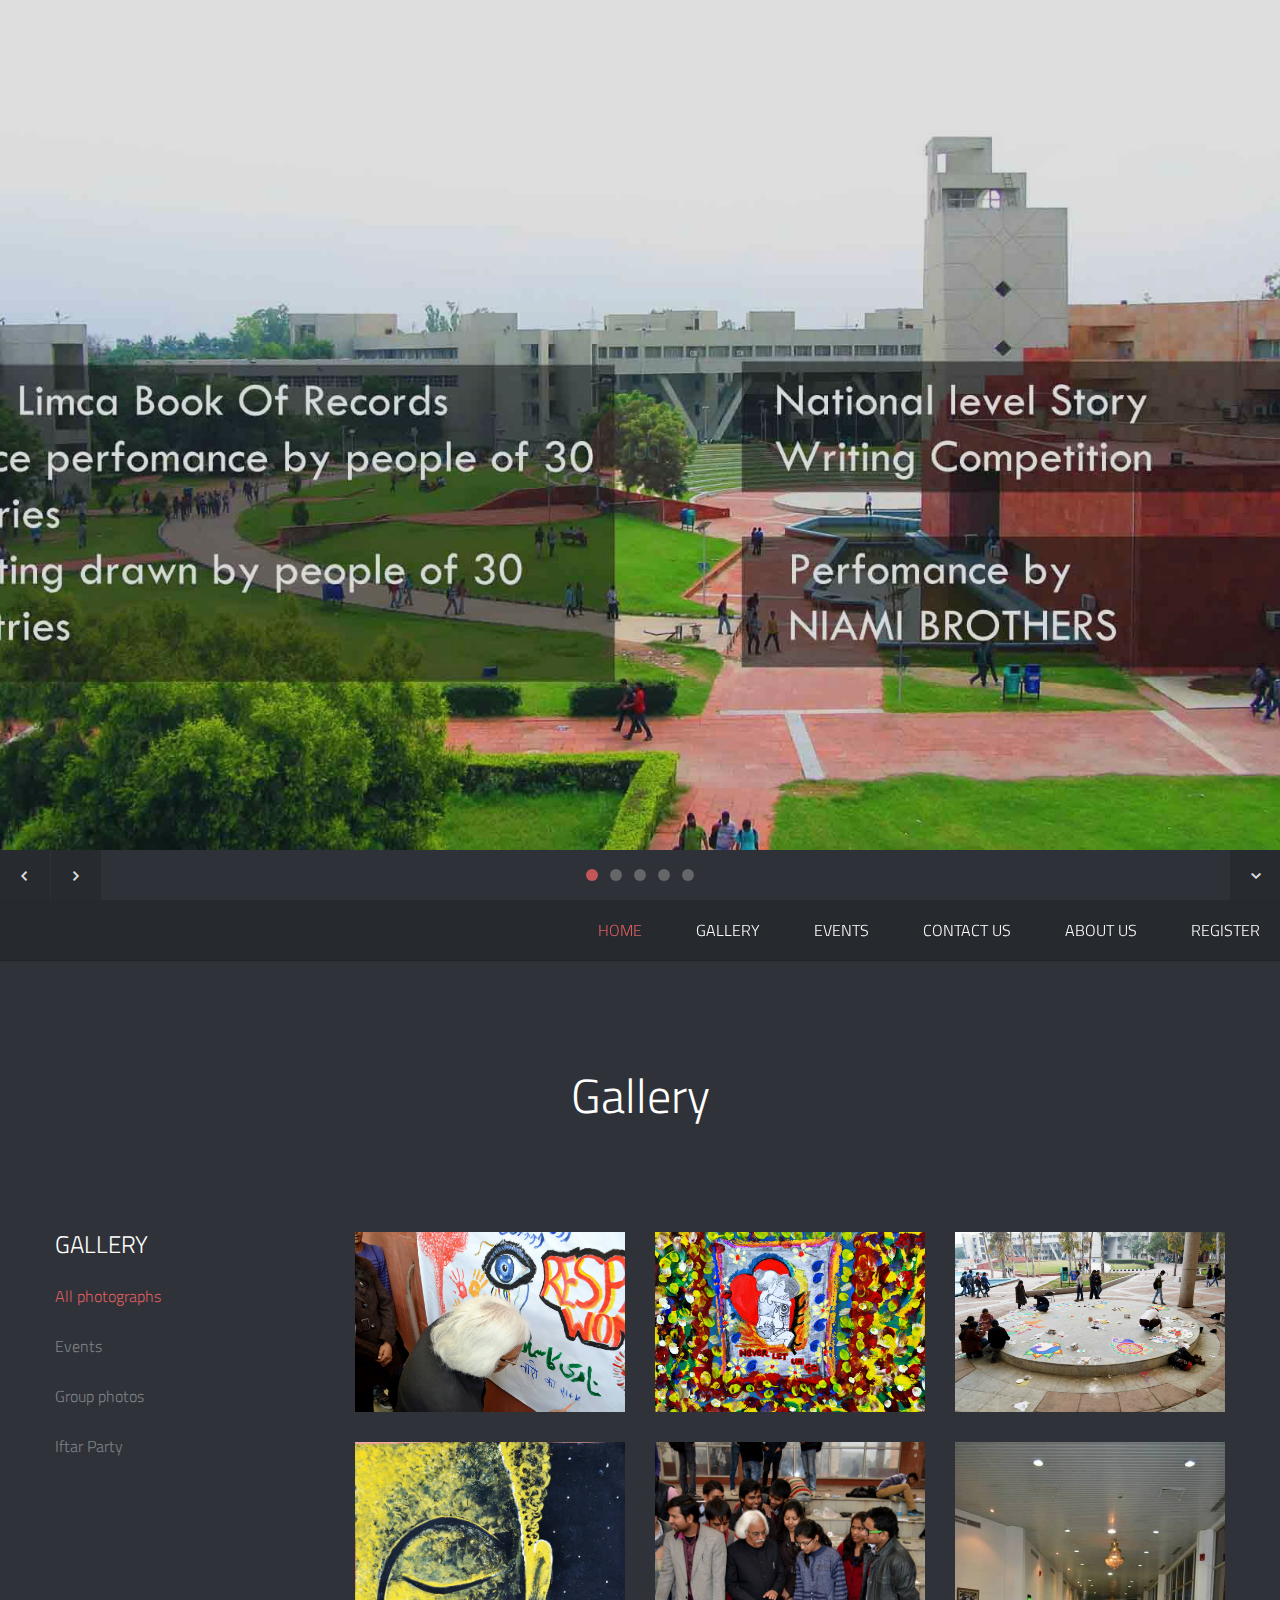
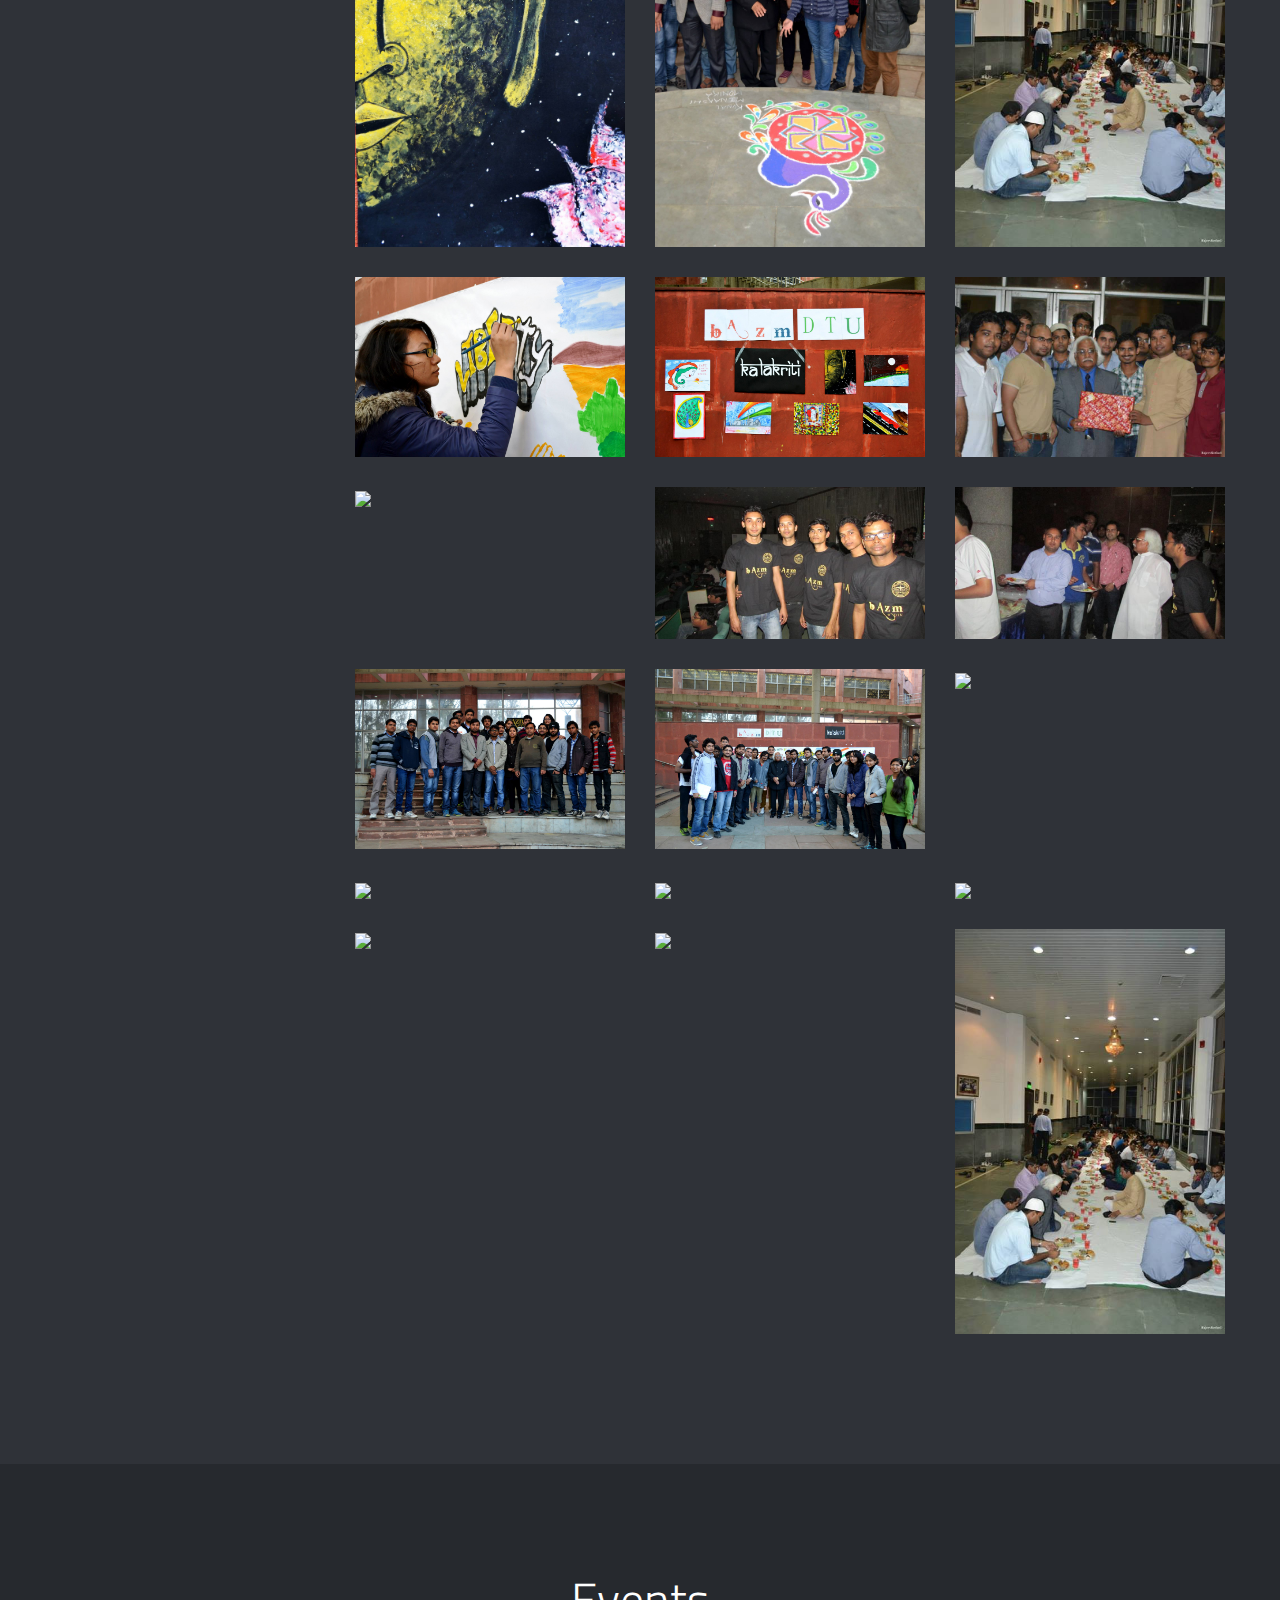
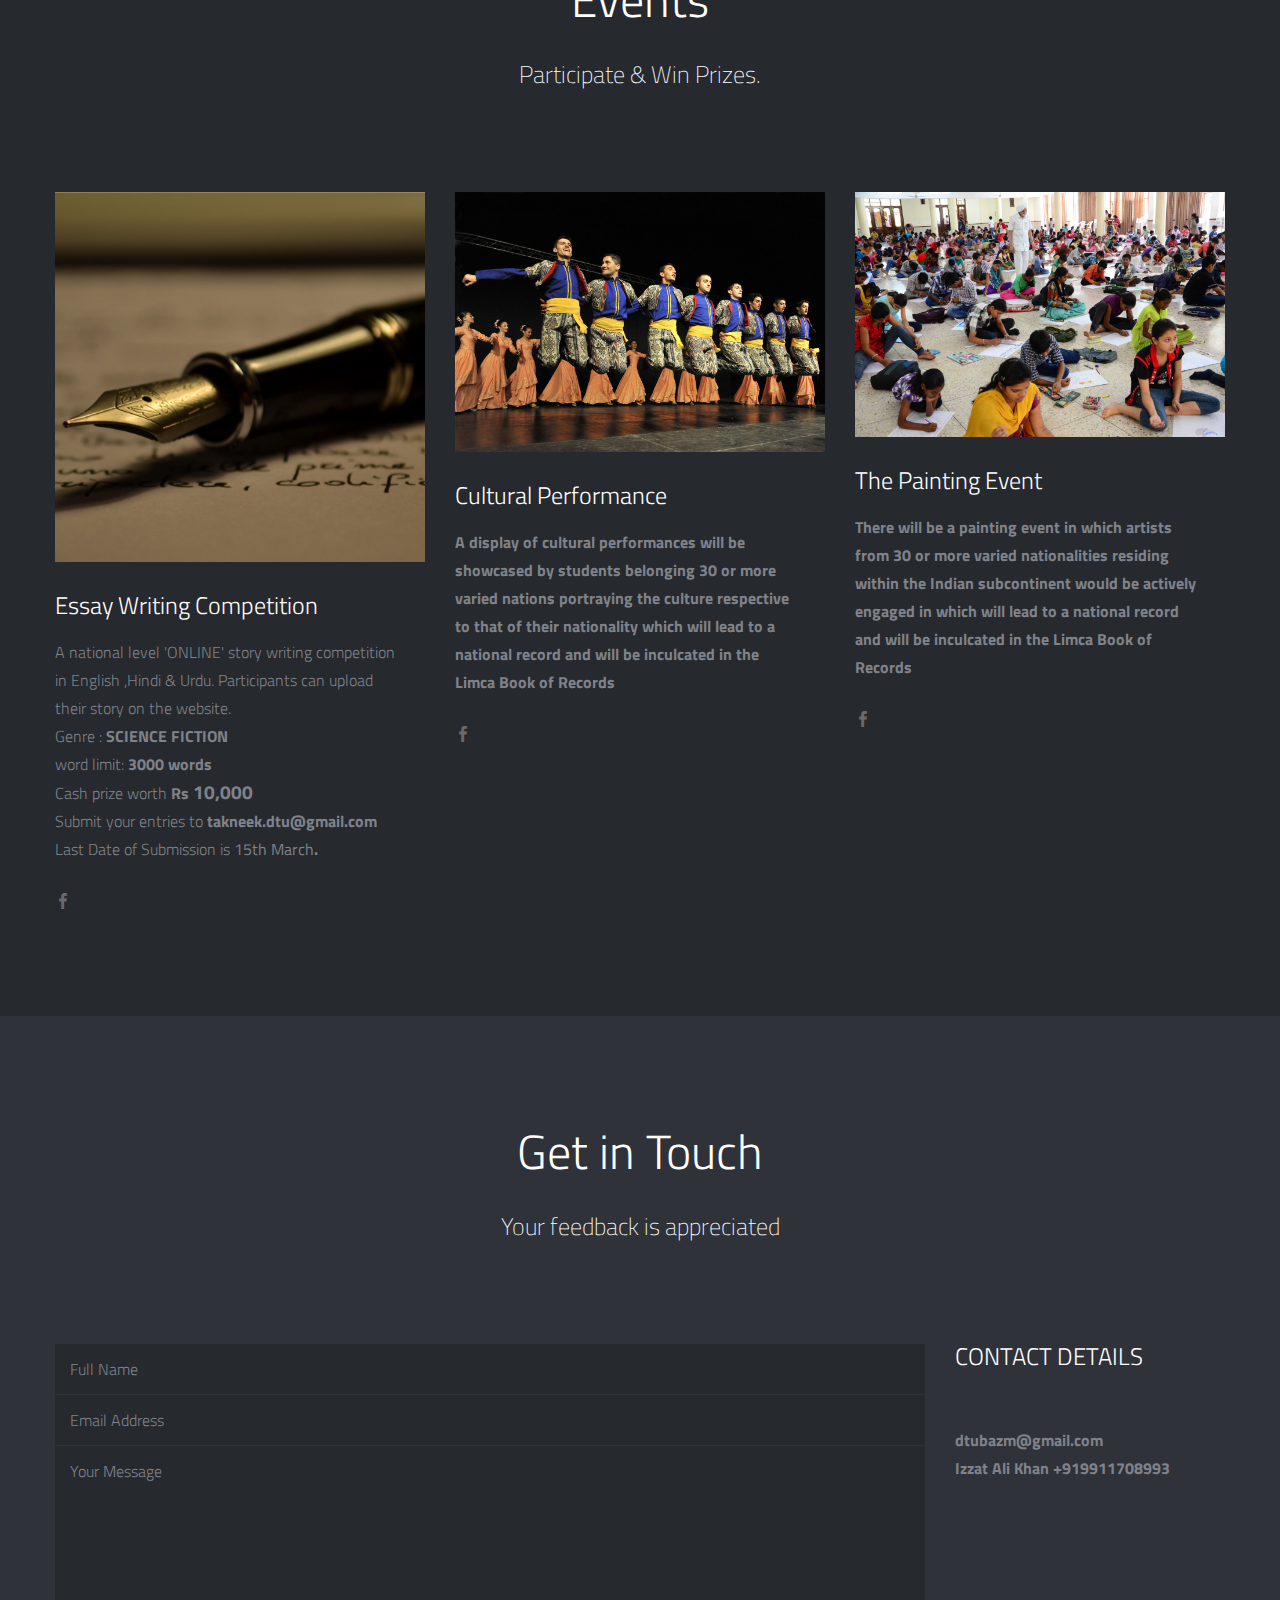
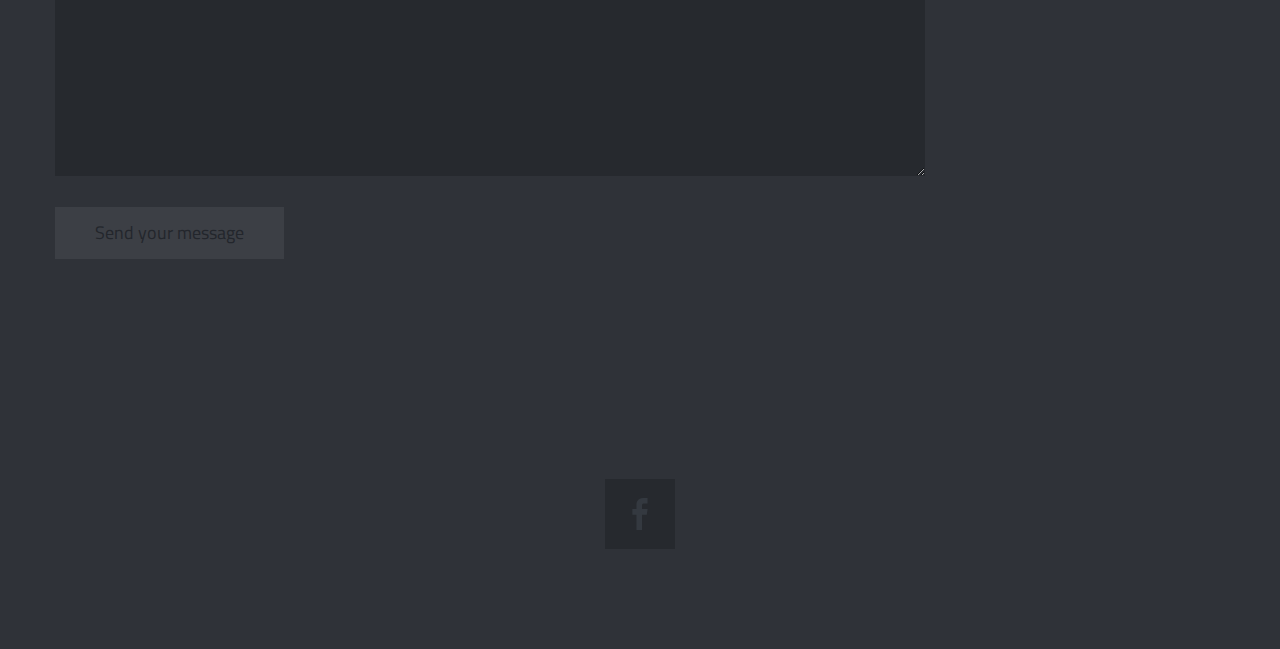
==== commit a1fe2a0a: "about us updated" ====
--- a/index.html
+++ b/index.html
@@ -130,6 +130,7 @@
                 <li><a href="#work">Gallery</a></li>
                 <li><a href="#about">Events</a></li>
                 <li><a href="#contact">Contact us</a></li>
+				<li><a href="aboutus.html" target="blank" class="external">About us</a></li>
 				<li><a href="register.php" target="blank" class="external">Register</a></li>
             </ul>
         </nav>
@@ -493,13 +494,14 @@
         	<div class="image-wrap">
                 <div class="hover-wrap">
                     <span class="overlay-img"></span>
-                    <span class="overlay-text-thumb">Cultural Dance</span>
-                </div>
-                <img src="_include/img/profile/cultural.jpg" alt="Cultural Dance">
-            </div>
-            <h3 class="profile-name">Cultural Dance</h3>
-            <p class="profile-description">A display of dance performances will be showcased by students belonging 
-															to various nations portraying the culture respective to that of their nationality.
+                    <span class="overlay-text-thumb">Cultural Performance</span>
+                </div>
+                <img src="_include/img/profile/cultural.jpg" alt="Cultural performance">
+            </div>
+            <h3 class="profile-name">Cultural Performance</h3>
+            <p class="profile-description">A display of cultural performances will be showcased by students belonging 
+															30 or more varied nations portraying the culture respective to that of their nationality which 
+															will lead to a national record and will be inculcated in the <strong>Limca Book of Records<strong>
 															</p>
             	
             <div class="social">
@@ -524,7 +526,8 @@
             <h3 class="profile-name">The Painting Event</h3>
             <p class="profile-description">There will be a painting event in which artists from 30 or more varied 
 											nationalities residing within the Indian subcontinent would be actively 
-											engaged in. </p>
+											engaged in which 
+											will lead to a national record and will be inculcated in the <strong>Limca Book of Records<strong> </p>
 
             <div class="social">
             	<ul class="social-icons">
--- a/_include/css/main.css
+++ b/_include/css/main.css
@@ -788,12 +788,21 @@
    About Section
 ================================================== */
 
+
+.profile-name1 {
+	margin-right: 10px;	
+}
+
 .profile-name {
 	margin-bottom: 15px;	
 }
 
 .profile-description {
 	margin-bottom: 25px;	
+}
+
+.profile-description {
+	margin-right: 25px;	
 }
 
 .image-wrap {
@@ -859,6 +868,23 @@
 	color: #FFFFFF;
 	font-size: 20px;
 	font-weight: 300;
+	line-height: 32px;
+	text-transform: uppercase;
+	text-align: center;
+	
+	opacity: 1;
+	filter: alpha(opacity=100);
+}
+
+.image-wrap .hover-wrap .overlay-text-thumb1{
+	position: absolute;
+	width: 100%;
+	height: 32px;
+	top: 50%;
+	margin: -16px 0 0 0;
+	color: #FFFFFF;
+	font-size: 10px;
+	font-weight: 150;
 	line-height: 32px;
 	text-transform: uppercase;
 	text-align: center;
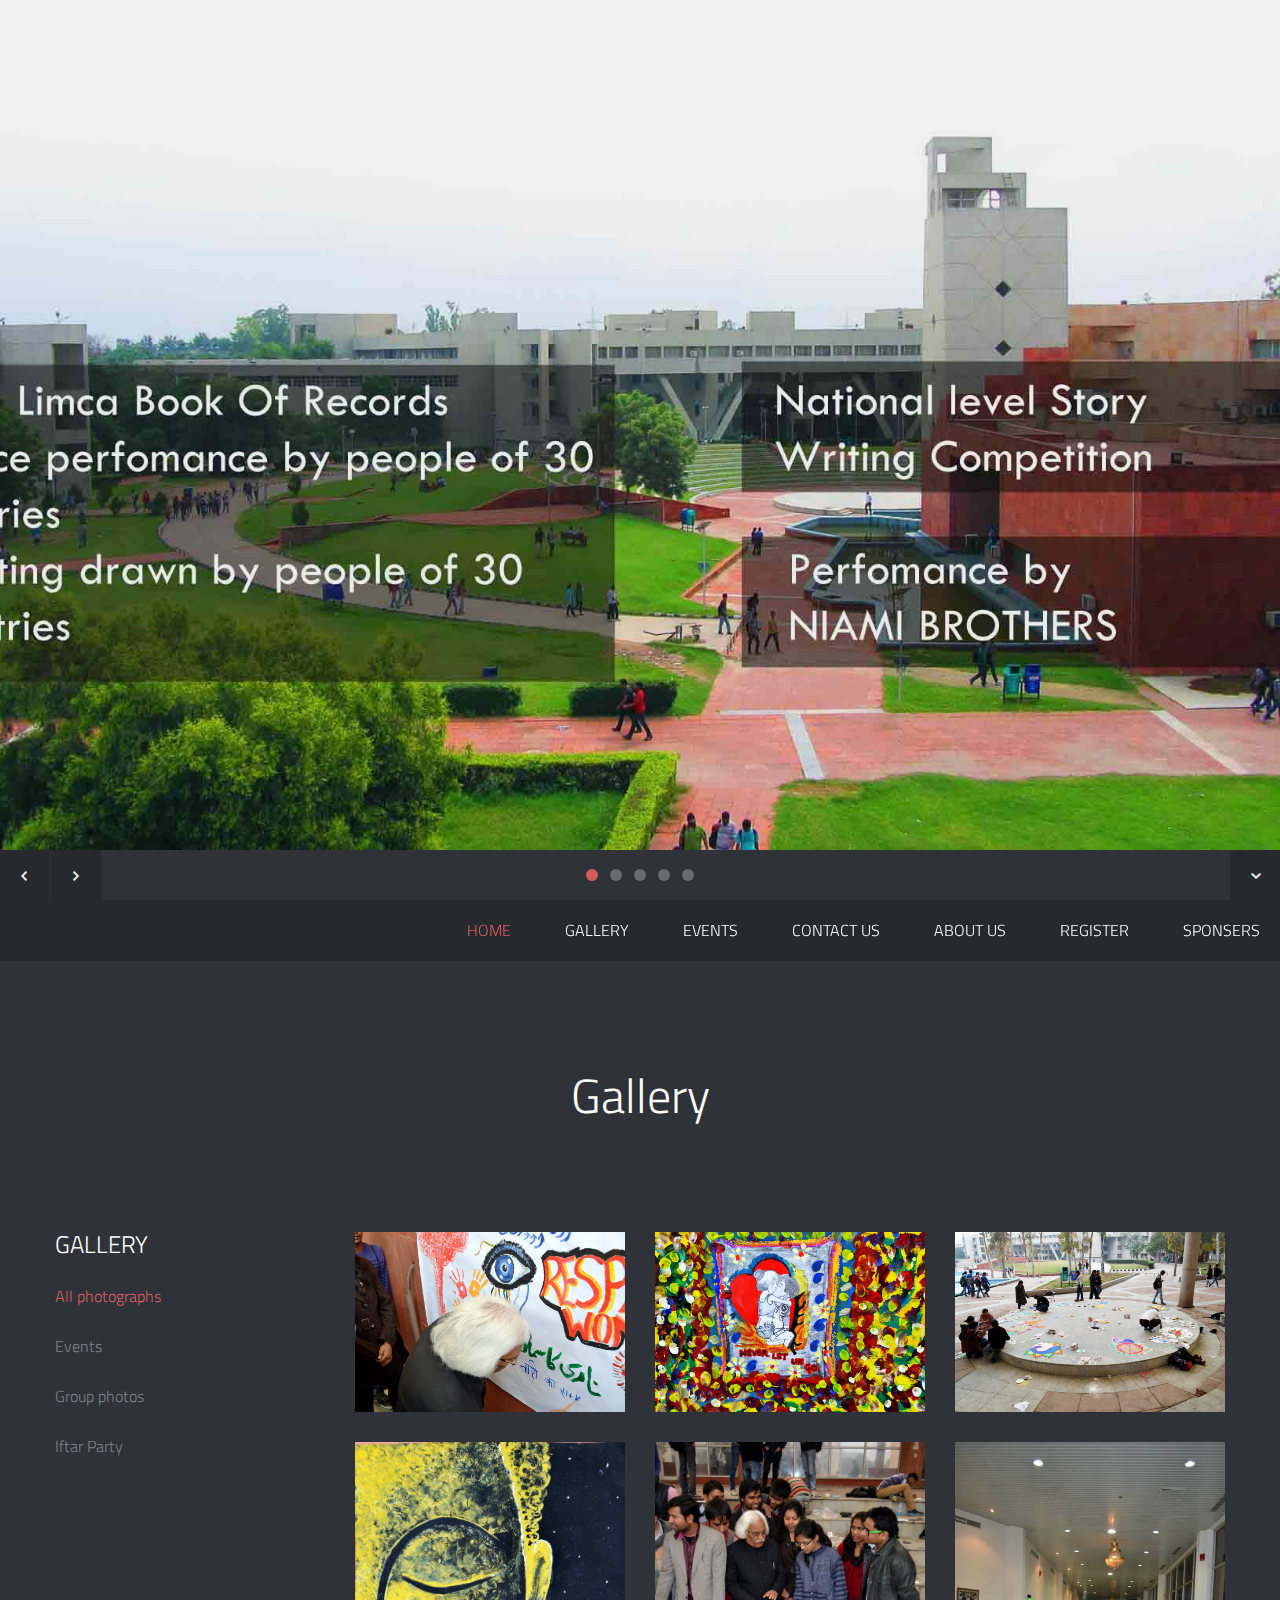
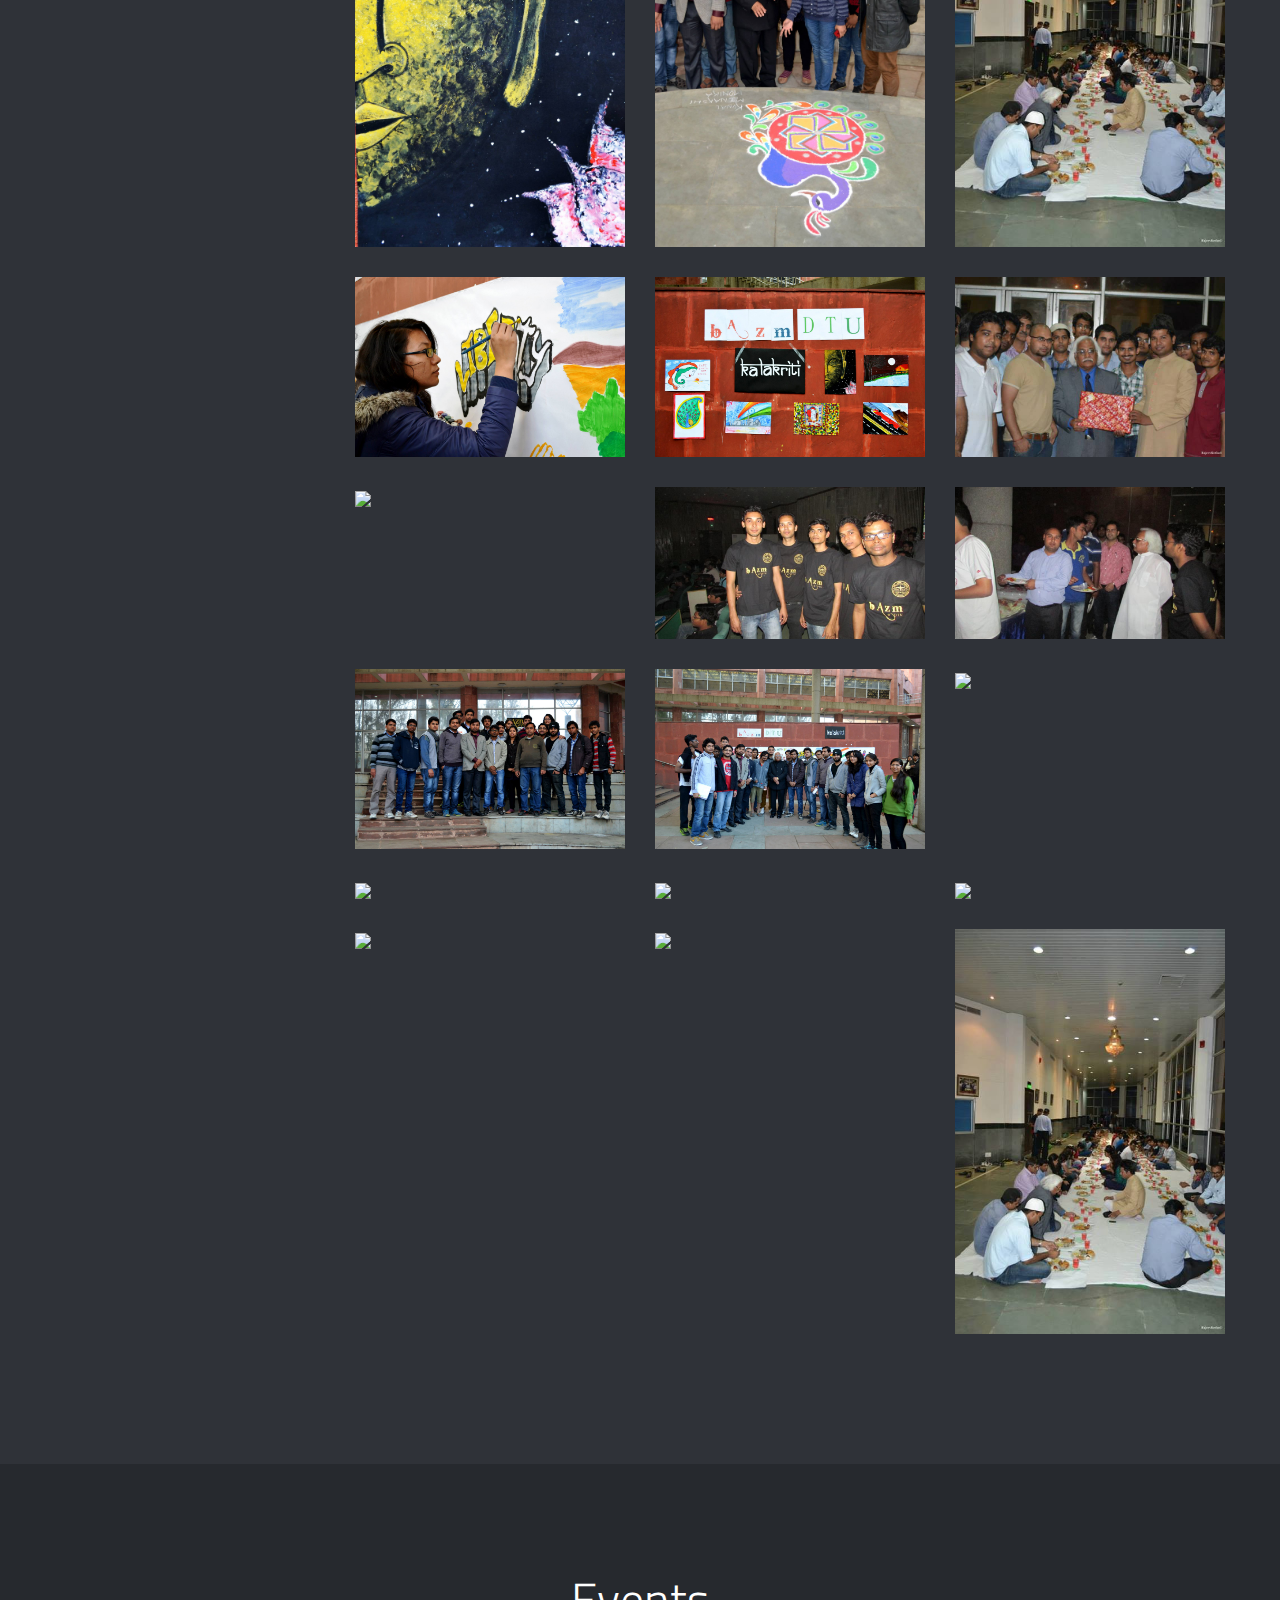
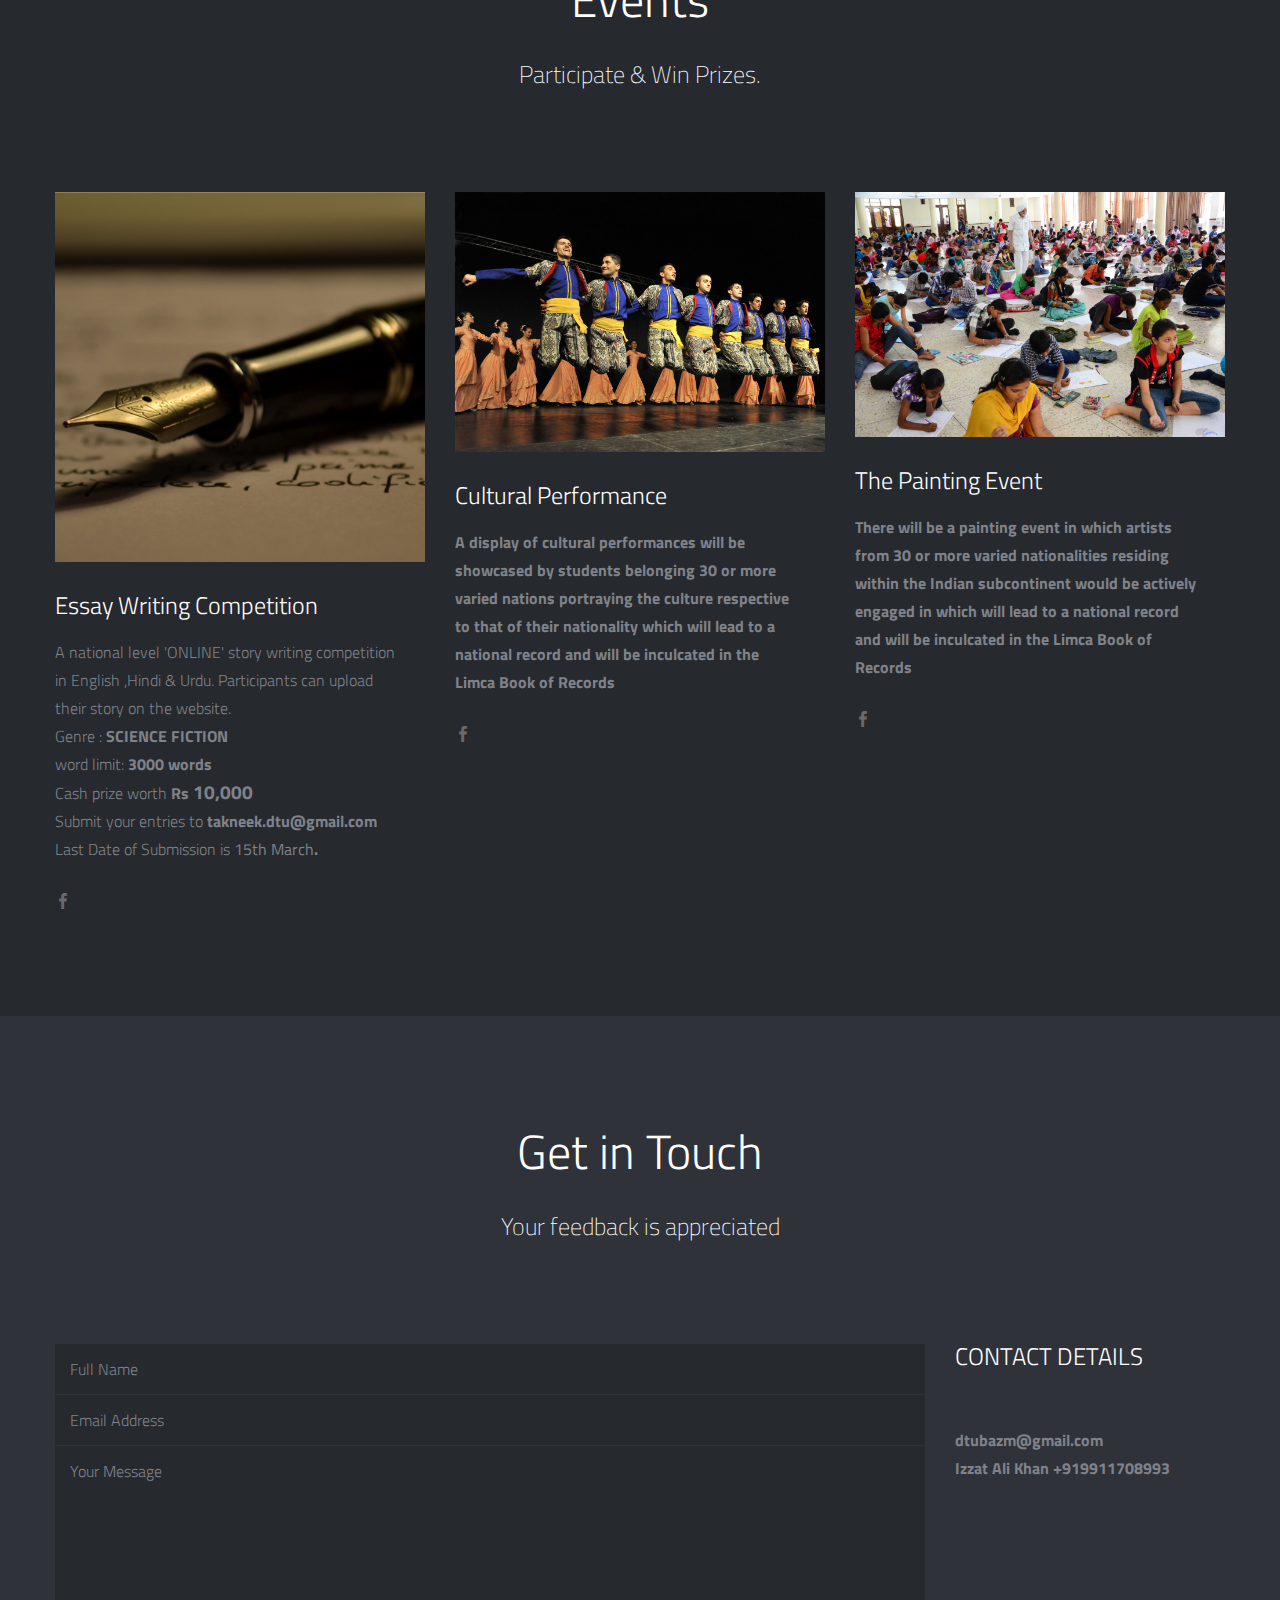
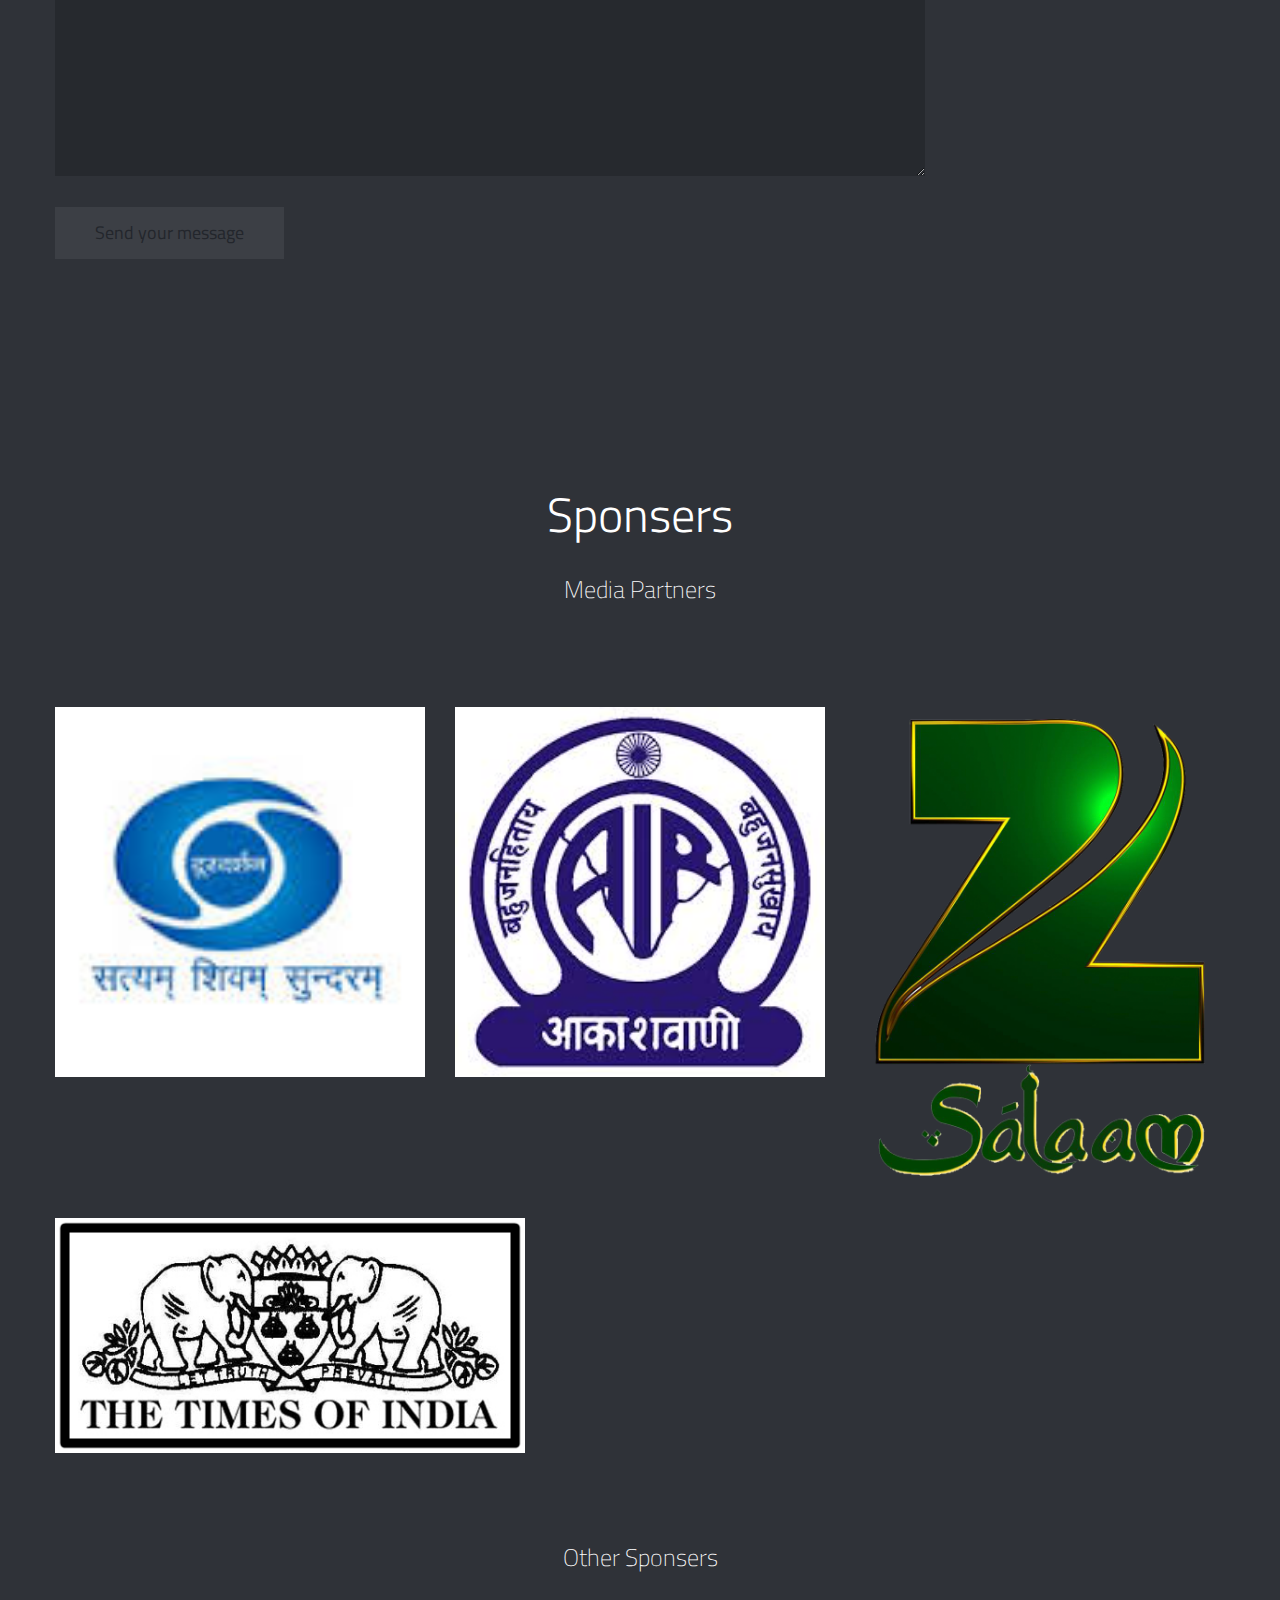
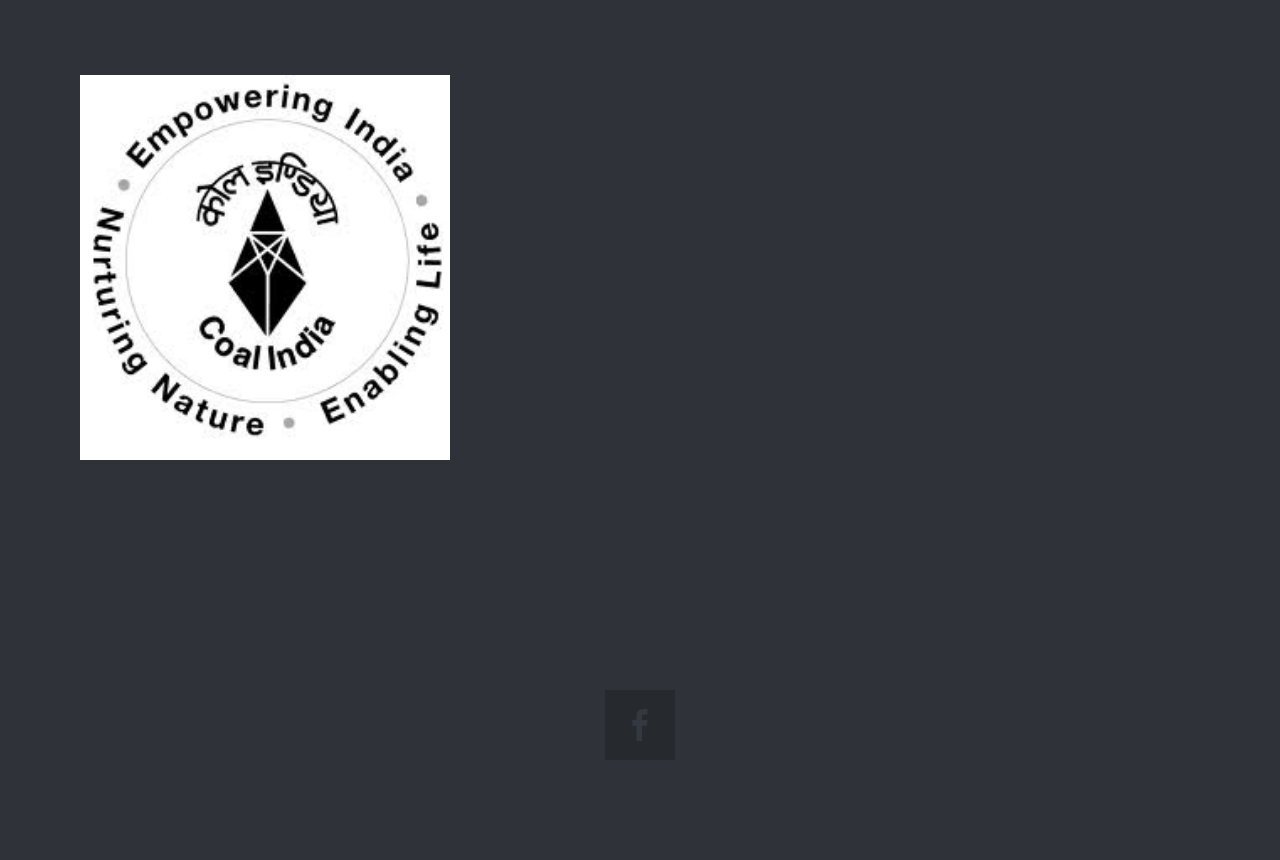
==== commit 644a4fca: "Add _include/img/coalindia.jpg" ====
--- a/index.html
+++ b/index.html
@@ -20,6 +20,9 @@
 
 <!-- Mobile Internet Explorer ClearType Technology -->
 <!--[if IEMobile]>  <meta http-equiv="cleartype" content="on">  <![endif]-->
+
+<!--ali.css-->
+<!link href="_include/css/ali.css" rel="stylesheet">
 
 <!-- Bootstrap -->
 <link href="_include/css/bootstrap.min.css" rel="stylesheet">
@@ -132,6 +135,7 @@
                 <li><a href="#contact">Contact us</a></li>
 				<li><a href="aboutus.html" target="blank" class="external">About us</a></li>
 				<li><a href="register.php" target="blank" class="external">Register</a></li>
+		<li><a href="#sponsers">Sponsers</a></li>
             </ul>
         </nav>
         
@@ -676,6 +680,99 @@
 </div>
 <!-- End Twitter Feed -->
 
+
+<!--sponsers-->
+<div id="Sponsers" class="page">
+	<div class="container">
+
+	<div class="row">
+		<div class="span12">
+			<div class="title-page">
+            	    	<h2 class="title">Sponsers</h2>
+               		<h3 class="title-description">Media Partners</h3>
+			</div>
+		</div>
+        </div>
+
+	  <div class="row">
+        	<ul id="thumbs">
+                        	
+				
+				<li class="item-thumbs span4 photography">
+                            	<!-- Fancybox - Gallery Enabled - Title - Full Image -->
+                            	<a class="hover-wrap fancybox" data-fancybox-group="gallery"  href="http://ddindia.gov.in/Default.aspx?" target="blank">
+                                	<span class="overlay-img"></span>
+                                    <span class="overlay-img-thumb">Doordarshan</span>
+                                </a>
+                                <!-- Thumb Image and Description -->
+                                <img src="_include/img/doordarshan.jpg" >
+                            </li>
+
+				
+				<li class="item-thumbs span4 photography">
+                            	<!-- Fancybox - Gallery Enabled - Title - Full Image -->
+                            	<a class="hover-wrap fancybox" data-fancybox-group="gallery"  href="http://allindiaradio.gov.in/Services/FM/Pages/Default.aspx" target="blank">
+                                	<span class="overlay-img"></span>
+                                    <span class="overlay-img-thumb"> AIR FM Rainbow</span>
+                                </a>
+                                <!-- Thumb Image and Description -->
+                                <img src="_include/img/index.jpg" >
+                            </li>
+
+
+				<li class="item-thumbs span4 photography">
+                            	<!-- Fancybox - Gallery Enabled - Title - Full Image -->
+                            	<a class="hover-wrap fancybox" data-fancybox-group="gallery"  href="http://zeesalaam.com/" target="blank">
+                                	<span class="overlay-img"></span>
+                                    <span class="overlay-img-thumb">Zee Salaam</span>
+                                </a>
+                                <!-- Thumb Image and Description -->
+                                <img src="_include/img/zee_salaam.png" >
+                            </li>
+				
+				<br>
+				
+				<li class="item-thumbs span5 photography" >
+                            	<!-- Fancybox - Gallery Enabled - Title - Full Image -->
+                            	<a class="hover-wrap fancybox" data-fancybox-group="gallery"  href="http://timesofindia.indiatimes.com/?" target="blank">
+                                	<span class="overlay-img"></span>
+                                    <span class="overlay-img-thumb">The Times Of India</span>
+                                </a>
+                                <!-- Thumb Image and Description -->
+                                <img src="_include/img/times-of-india-logo1.jpg" style="float:middle" >
+                            </li>
+		</ul>
+	</div>
+	
+	<br>
+	<br>
+	
+	<div class="row">
+		<div class="span12">
+			<div class="title-page">
+            	   	<h3 class="title-description">Other Sponsers</h3>
+			</div>
+		</div>
+        </div>
+
+	<div class="row">
+        	<ul >
+                        	<li class="item-thumbs span4 photography">
+                            	<!-- Fancybox - Gallery Enabled - Title - Full Image -->
+                            	<a class="hover-wrap fancybox" data-fancybox-group="gallery"  href="https://www.coalindia.in/" target="blank">
+                                	<span class="overlay-img"></span>
+                                    <span class="overlay-img-thumb">Coal India Ltd.</span>
+                                </a>
+                                <!-- Thumb Image and Description -->
+                                <img src="_include/img/coalindia.jpg" >  <!style="float:middle" >
+                            </li>
+		</ul>
+	</div>
+
+	</div>
+</div>
+
+
 <!-- Socialize -->
 <div id="social-area" class="page">
 	<div class="container">
@@ -695,6 +792,7 @@
 </div>
 <!-- End Socialize -->
 
+
 <!--<!-- Footer 
 <footer>
 	<p class="credits">contact: Ashutosh 9818934901</p>
@@ -706,7 +804,6 @@
 	<i class="font-icon-arrow-simple-up"></i>
 </a>
 <!-- End Back to Top -->
-
 
 <!-- Js -->
 <script src="http://ajax.googleapis.com/ajax/libs/jquery/1.9.1/jquery.min.js"></script> <!-- jQuery Core -->
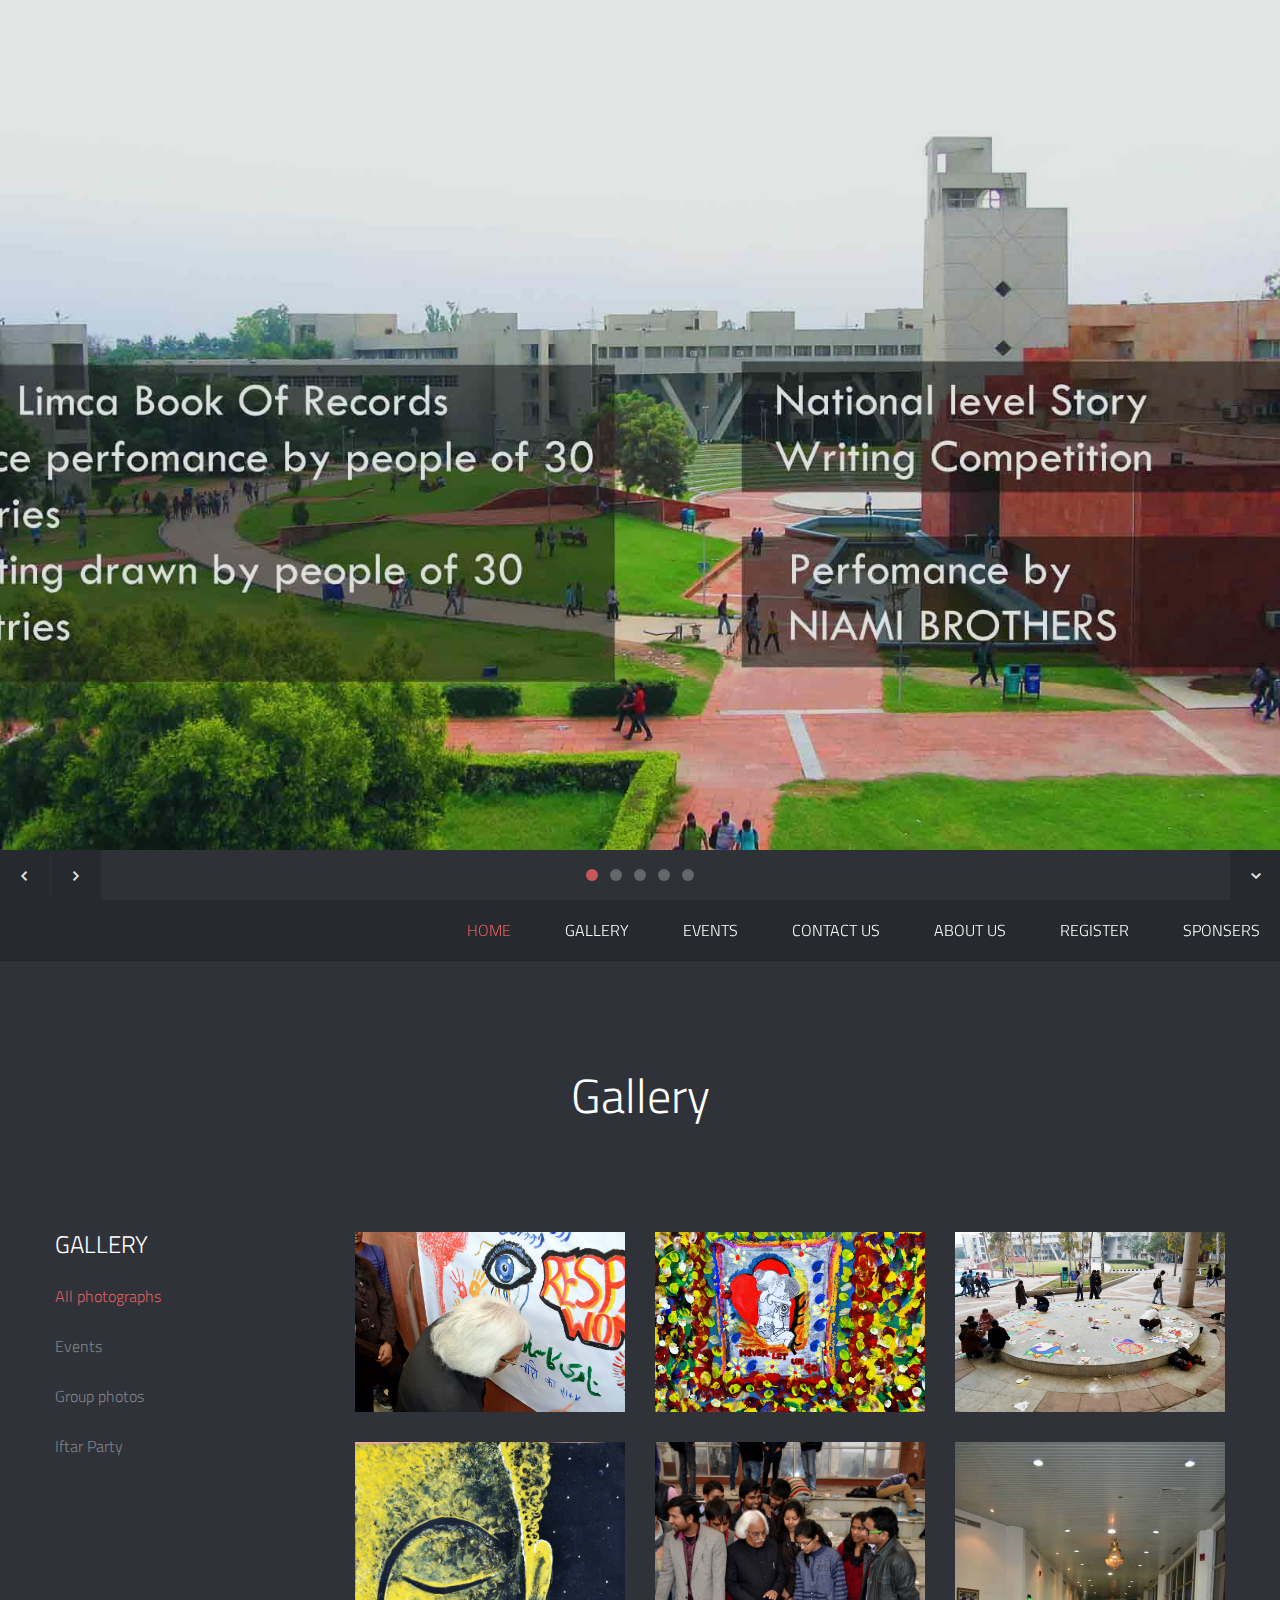
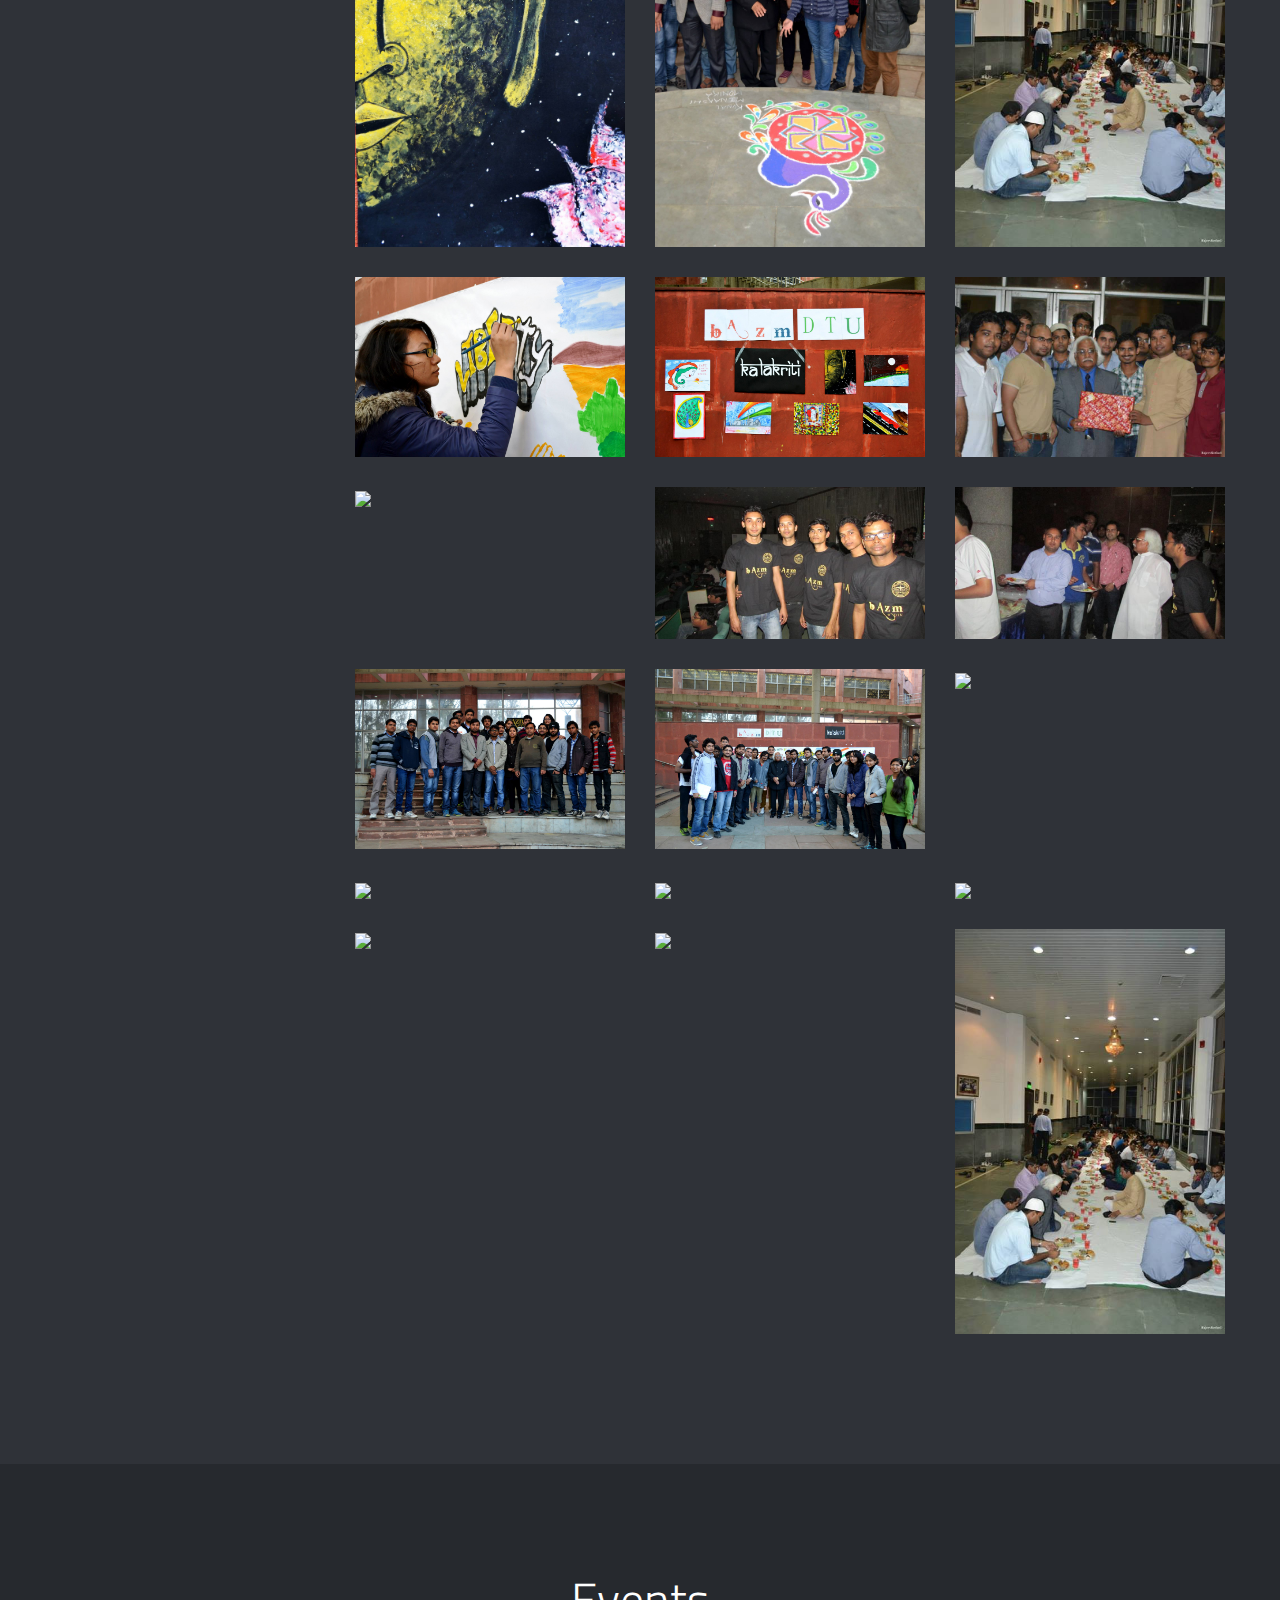
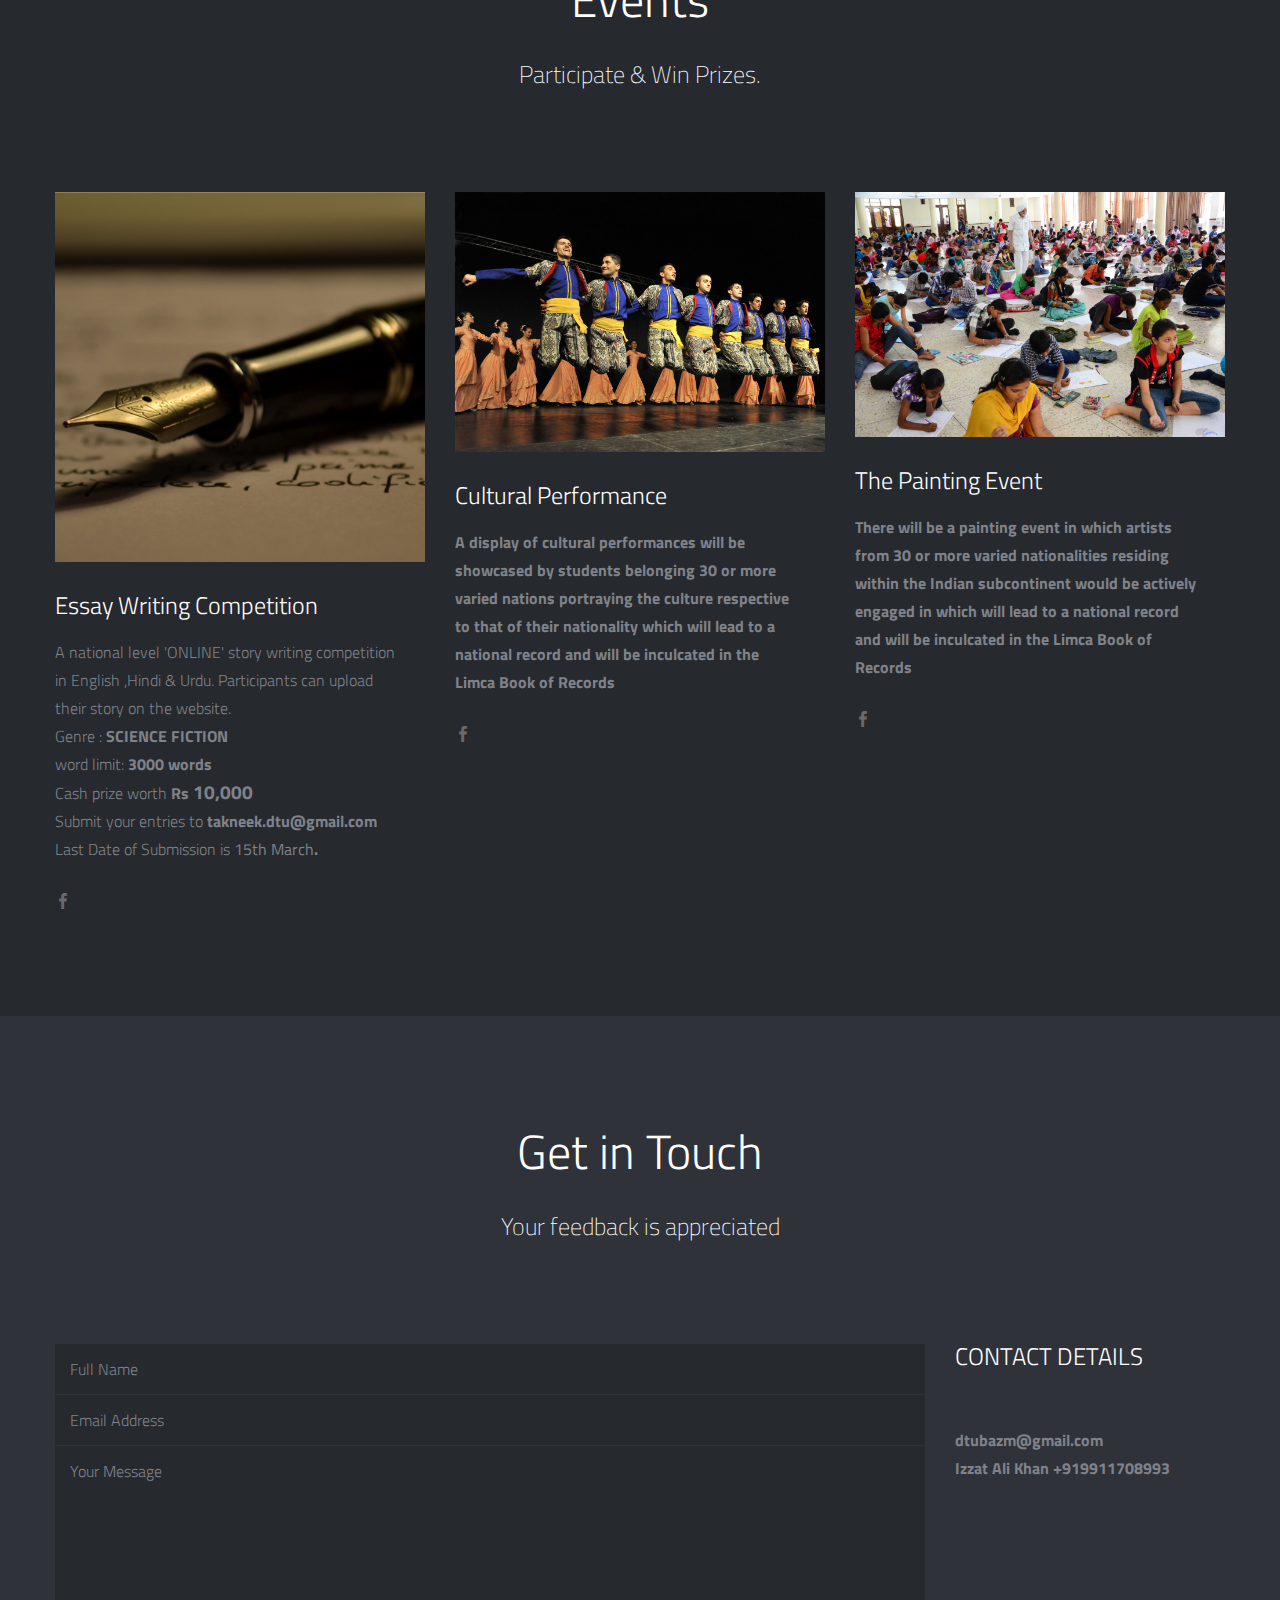
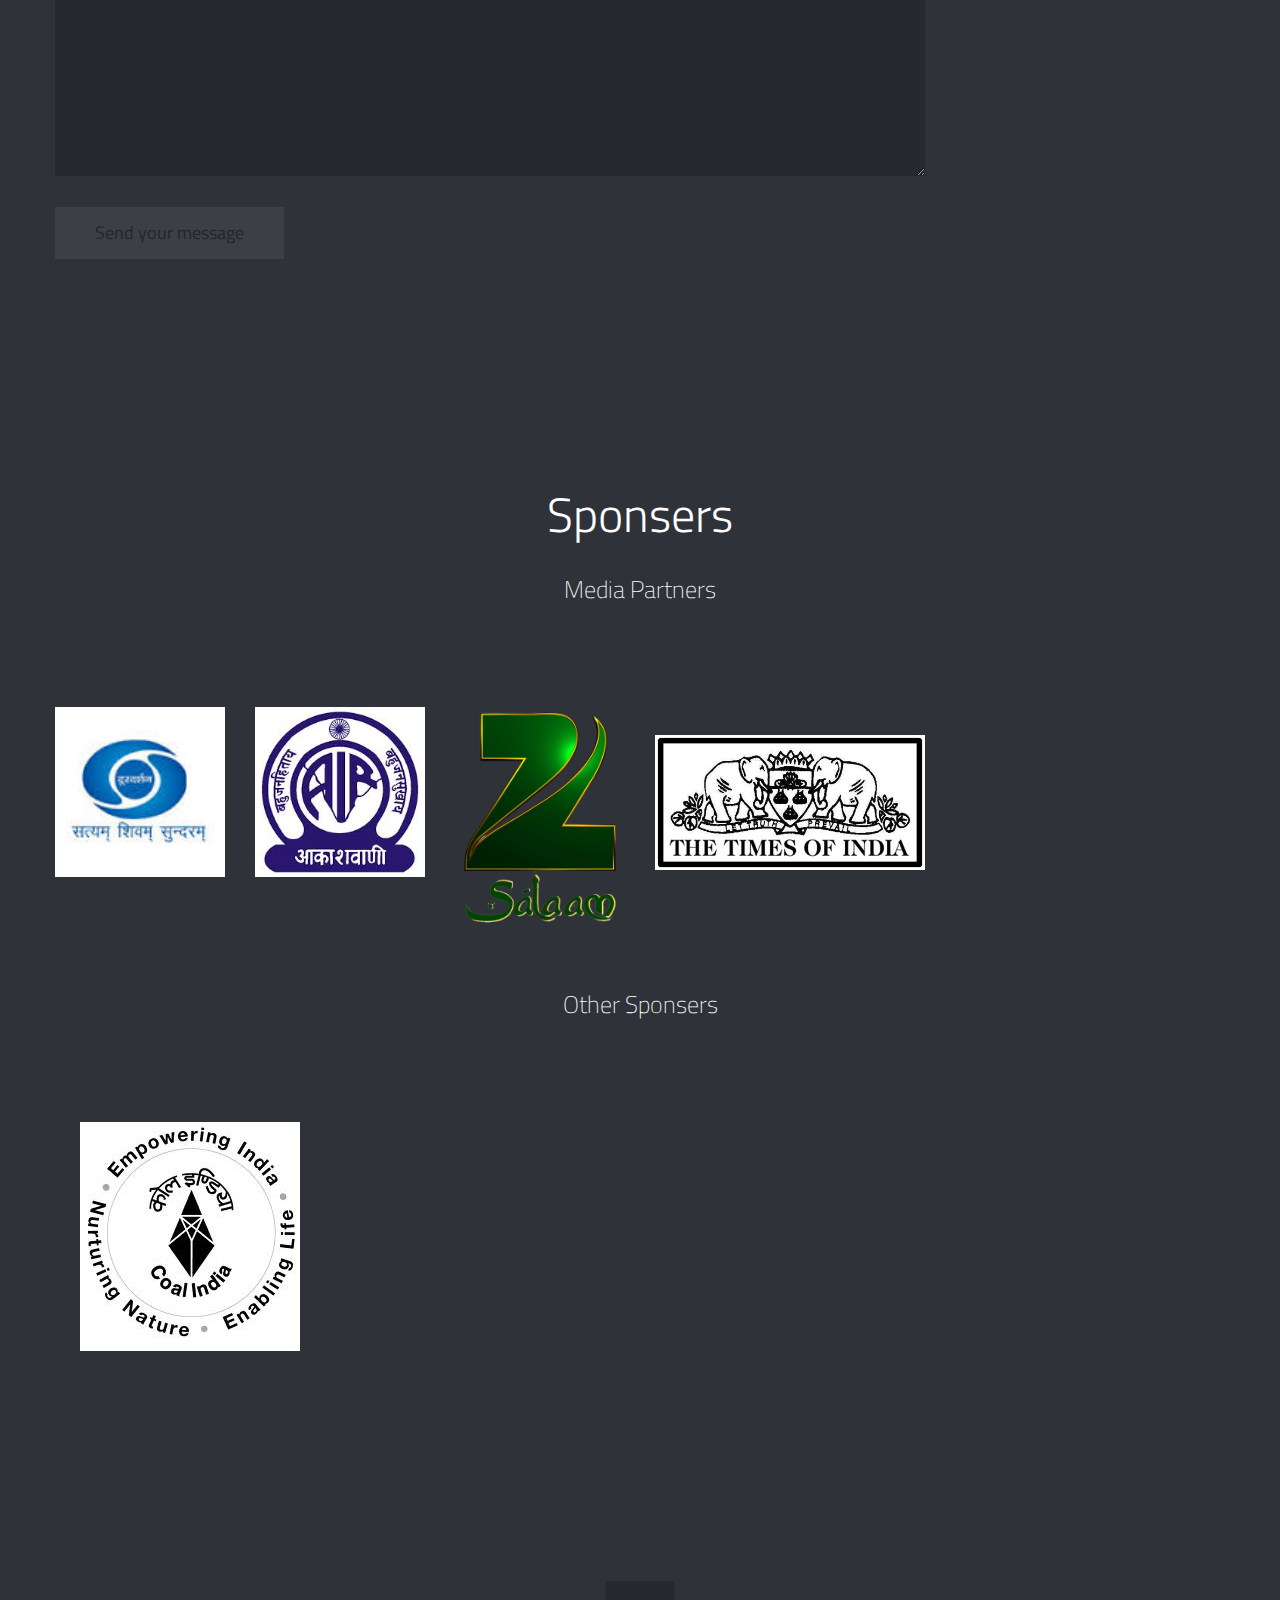
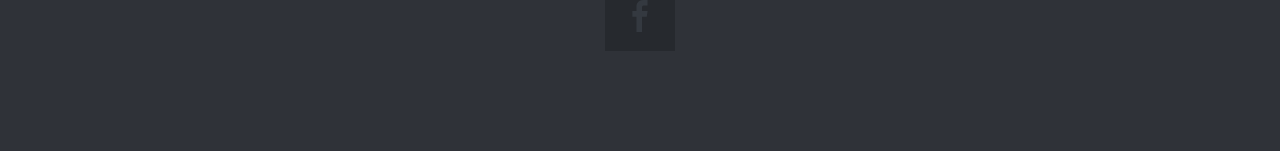
==== commit f736f26d: "updated other sponsir" ====
--- a/index.html
+++ b/index.html
@@ -21,8 +21,9 @@
 <!-- Mobile Internet Explorer ClearType Technology -->
 <!--[if IEMobile]>  <meta http-equiv="cleartype" content="on">  <![endif]-->
 
-<!--ali.css-->
-<!link href="_include/css/ali.css" rel="stylesheet">
+<!------------------------------------------------------------------------align center-->
+<!css file for aligning the sponser tile in the middle of the page> 
+<!link href="_include/css/disp.css" rel="stylesheet">
 
 <!-- Bootstrap -->
 <link href="_include/css/bootstrap.min.css" rel="stylesheet">
@@ -66,6 +67,7 @@
 <script src="_include/js/modernizr.js"></script>
 
 <!-- Analytics -->
+
 <script type="text/javascript">
 
   var _gaq = _gaq || [];
@@ -79,19 +81,22 @@
   })();
 
 </script>
+
 <!-- End Analytics -->
 
 </head>
 
-
 <body>
 
 <!-- This section is for Splash Screen -->
+
 <div class="ole">
+
 <section id="jSplash">
 	<div id="circle"></div>
 </section>
 </div>
+
 <!-- End of Splash Screen -->
 
 <!-- Homepage Slider -->
@@ -103,11 +108,13 @@
     </div>   
 	
 	<div class="control-nav">
+
         <a id="prevslide" class="load-item"><i class="font-icon-arrow-simple-left"></i></a>
         <a id="nextslide" class="load-item"><i class="font-icon-arrow-simple-right"></i></a>
         <ul id="slide-list"></ul>
         
         <a id="nextsection" href="#work"><i class="font-icon-arrow-simple-down"></i></a>
+
     </div>
 	
 	<!--<div class="information-logo">
@@ -652,7 +659,7 @@
                         dtubazm@gmail.com
                         <br>
                         Izzat Ali Khan
-						+919911708993
+			+919911708993
                     </li>
                 </ul>
             </div>
@@ -682,69 +689,66 @@
 
 
 <!--sponsers-->
-<div id="Sponsers" class="page">
+<div id="sponsers" class="page">
 	<div class="container">
 
 	<div class="row">
 		<div class="span12">
 			<div class="title-page">
-            	    	<h2 class="title">Sponsers</h2>
-               		<h3 class="title-description">Media Partners</h3>
+            	    		<h2 class="title">Sponsers</h2>
+               			<h3 class="title-description">Media Partners</h3>
 			</div>
 		</div>
         </div>
 
 	  <div class="row">
         	<ul id="thumbs">
-                        	
+                        			
+				<li class="item-thumbs span2 photography">
+                            	<!-- Fancybox - Gallery Enabled - Title - Full Image -->
+                            	<a class="hover-wrap fancybox" data-fancybox-group="gallery"  href="http://ddindia.gov.in/Default.aspx?" target="blank">
+                                	<span class="overlay-img"></span>
+                                    <span class="overlay-img-thumb"  style="font-size:18px">Doordarshan</span>
+                                </a>
+                                <!-- Thumb Image and Description -->
+                                <img src="_include/img/doordarshan.jpg" >
+                            </li>
 				
-				<li class="item-thumbs span4 photography">
-                            	<!-- Fancybox - Gallery Enabled - Title - Full Image -->
-                            	<a class="hover-wrap fancybox" data-fancybox-group="gallery"  href="http://ddindia.gov.in/Default.aspx?" target="blank">
-                                	<span class="overlay-img"></span>
-                                    <span class="overlay-img-thumb">Doordarshan</span>
-                                </a>
-                                <!-- Thumb Image and Description -->
-                                <img src="_include/img/doordarshan.jpg" >
-                            </li>
-
-				
-				<li class="item-thumbs span4 photography">
+				<li class="item-thumbs span2 photography">
                             	<!-- Fancybox - Gallery Enabled - Title - Full Image -->
                             	<a class="hover-wrap fancybox" data-fancybox-group="gallery"  href="http://allindiaradio.gov.in/Services/FM/Pages/Default.aspx" target="blank">
                                 	<span class="overlay-img"></span>
-                                    <span class="overlay-img-thumb"> AIR FM Rainbow</span>
+                                    <span class="overlay-img-thumb"  style="font-size:25px"> AIR FM Rainbow</span>
                                 </a>
                                 <!-- Thumb Image and Description -->
                                 <img src="_include/img/index.jpg" >
                             </li>
 
-
-				<li class="item-thumbs span4 photography">
+				<li class="item-thumbs span2 photography">
                             	<!-- Fancybox - Gallery Enabled - Title - Full Image -->
                             	<a class="hover-wrap fancybox" data-fancybox-group="gallery"  href="http://zeesalaam.com/" target="blank">
                                 	<span class="overlay-img"></span>
-                                    <span class="overlay-img-thumb">Zee Salaam</span>
+                                    <span class="overlay-img-thumb"  style="font-size:30px">Zee Salaam</span>
                                 </a>
                                 <!-- Thumb Image and Description -->
                                 <img src="_include/img/zee_salaam.png" >
                             </li>
 				
 				<br>
-				
-				<li class="item-thumbs span5 photography" >
+				<!--div class="disp"-->
+				<li class="item-thumbs span3 photography" >
                             	<!-- Fancybox - Gallery Enabled - Title - Full Image -->
                             	<a class="hover-wrap fancybox" data-fancybox-group="gallery"  href="http://timesofindia.indiatimes.com/?" target="blank">
                                 	<span class="overlay-img"></span>
-                                    <span class="overlay-img-thumb">The Times Of India</span>
-                                </a>
-                                <!-- Thumb Image and Description -->
-                                <img src="_include/img/times-of-india-logo1.jpg" style="float:middle" >
-                            </li>
+                                    <span class="overlay-img-thumb"  style="font-size:30px">The Times Of India</span>
+                                </a>
+                                <!-- Thumb Image and Description -->
+                                <img src="_include/img/times-of-india-logo1.jpg" >
+                         </li>
+			<!/div>
 		</ul>
 	</div>
 	
-	<br>
 	<br>
 	
 	<div class="row">
@@ -755,17 +759,21 @@
 		</div>
         </div>
 
-	<div class="row">
-        	<ul >
-                        	<li class="item-thumbs span4 photography">
+<!-------------------!class disp to align the image at the middle------------------------> 
+	<div class="row"> 
+        	<ul>
+			
+                        	<li class="item-thumbs span100 photography">
                             	<!-- Fancybox - Gallery Enabled - Title - Full Image -->
                             	<a class="hover-wrap fancybox" data-fancybox-group="gallery"  href="https://www.coalindia.in/" target="blank">
                                 	<span class="overlay-img"></span>
-                                    <span class="overlay-img-thumb">Coal India Ltd.</span>
-                                </a>
-                                <!-- Thumb Image and Description -->
-                                <img src="_include/img/coalindia.jpg" >  <!style="float:middle" >
-                            </li>
+                                    <span class="overlay-img-thumb" style="font-size:30px">Coal India Ltd.</span>
+                                </a>
+				
+                                <img src="_include/img/coalindia.jpg" > 
+				</li> 
+                 	
+
 		</ul>
 	</div>
 
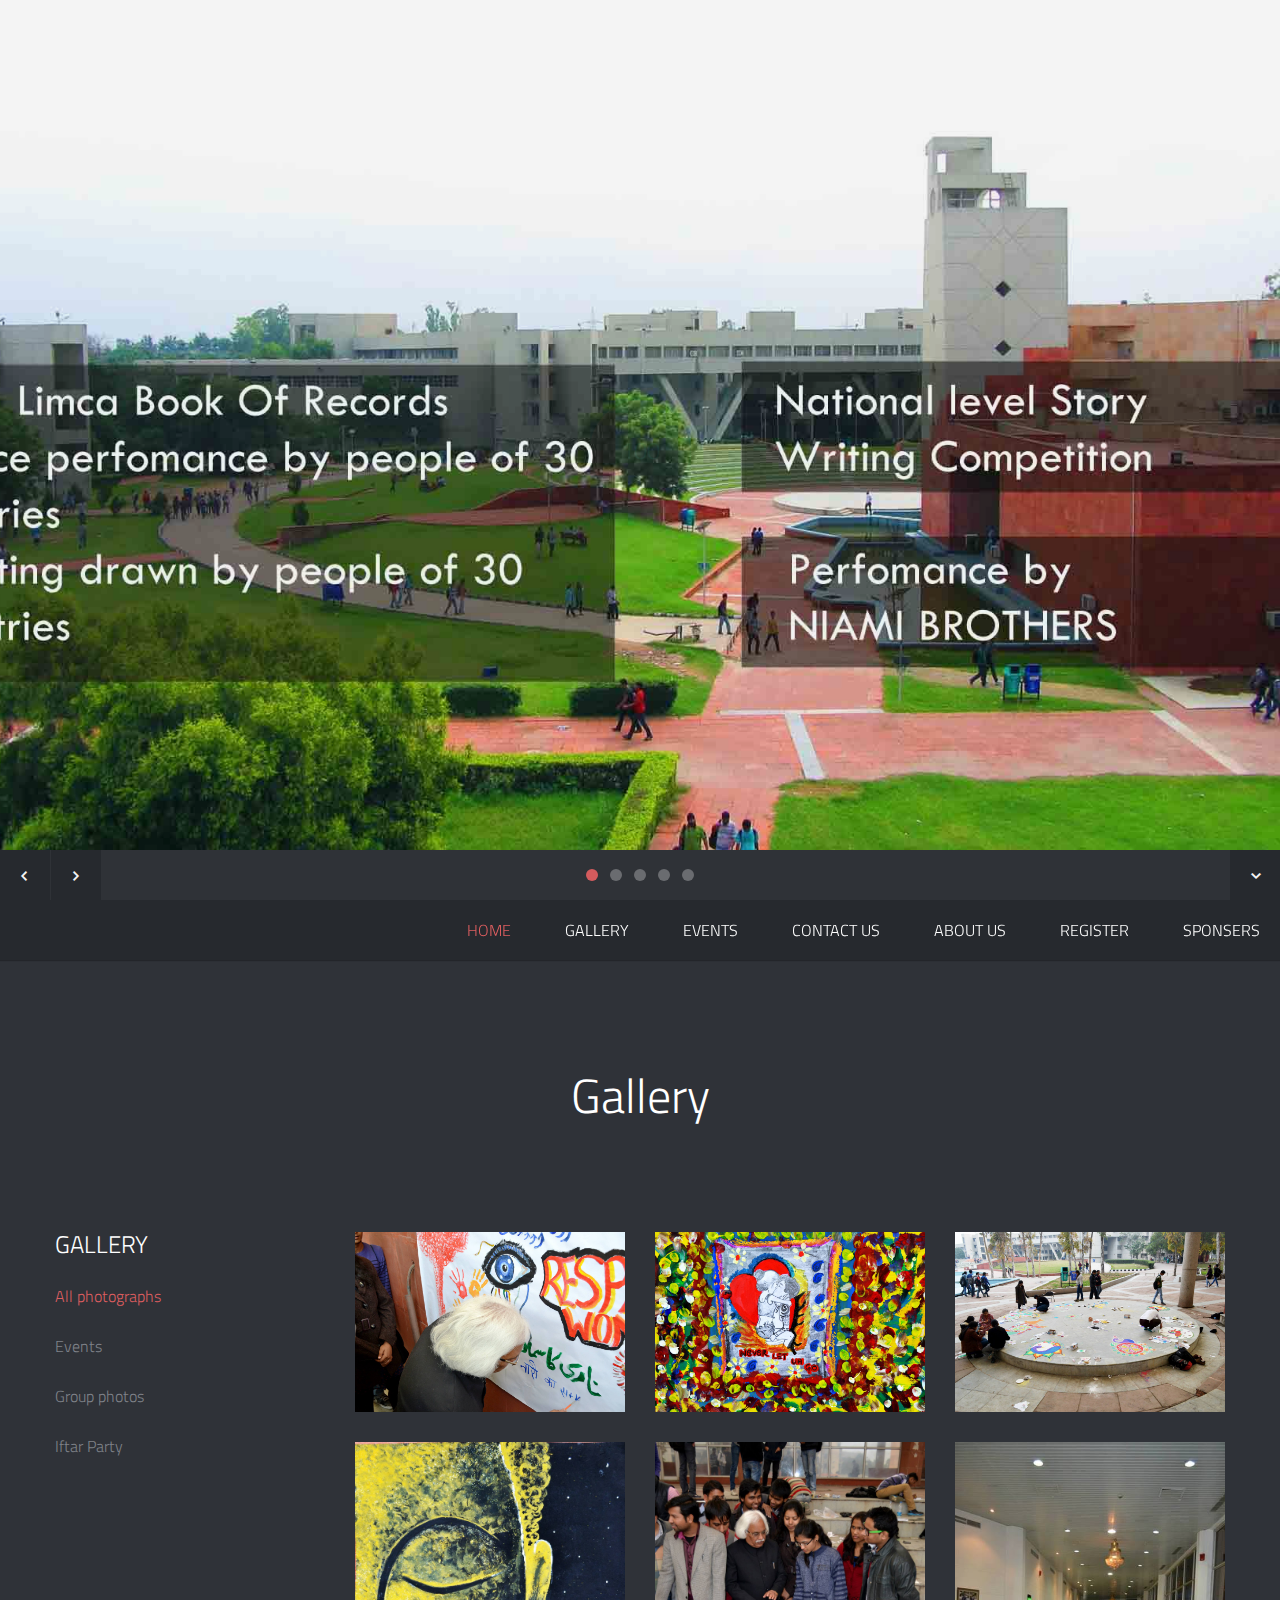
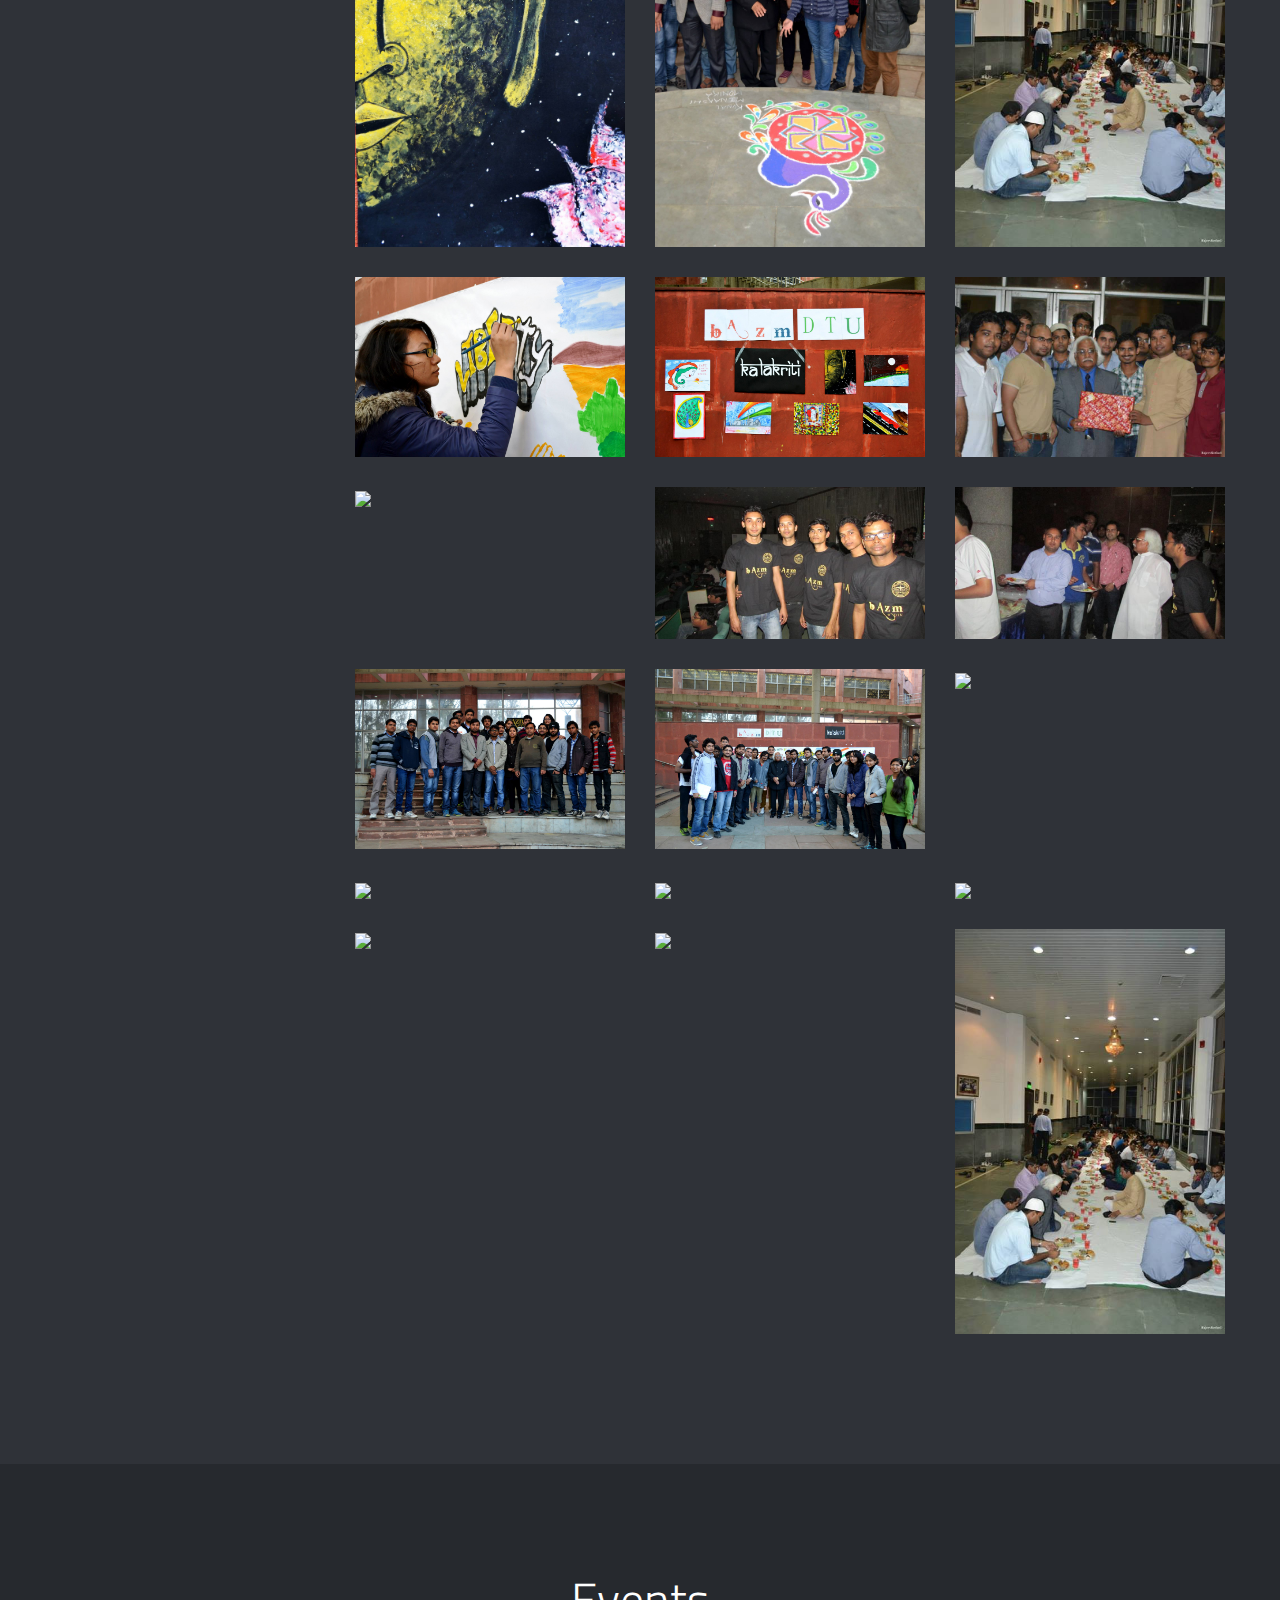
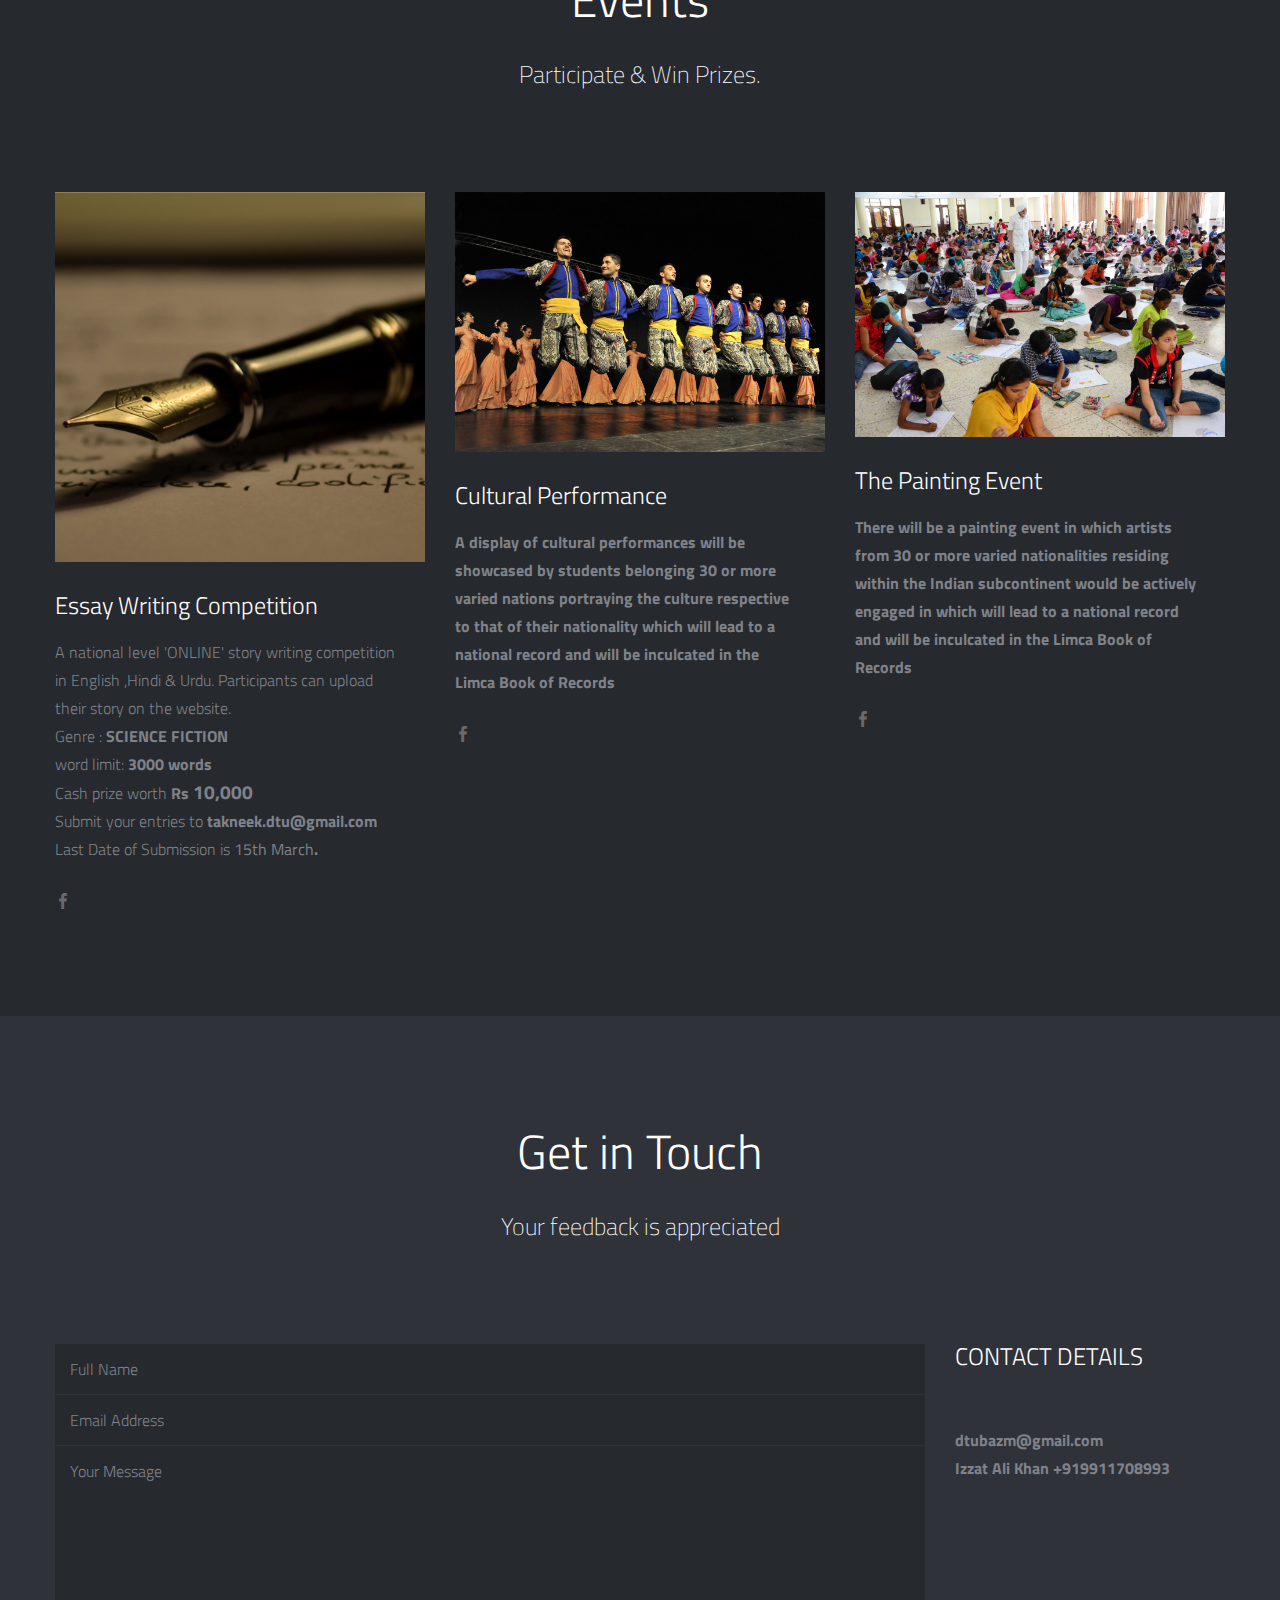
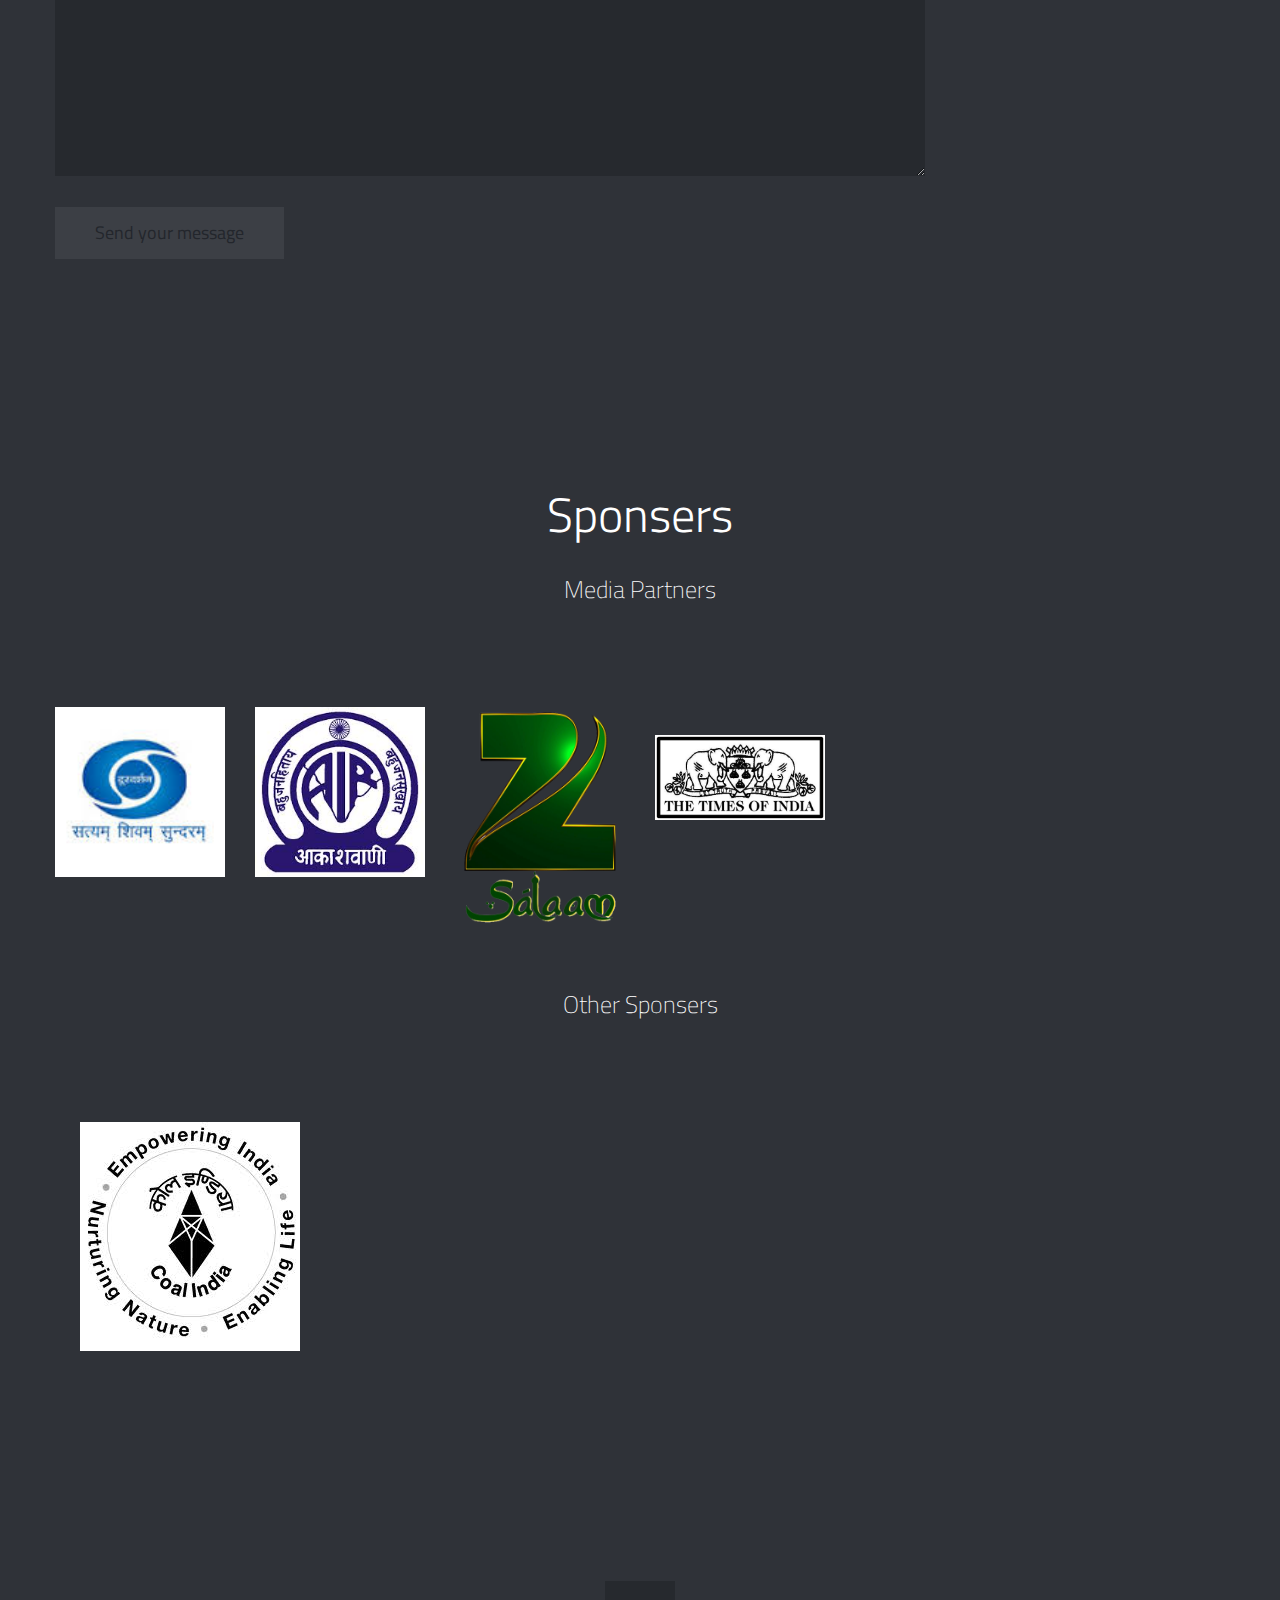
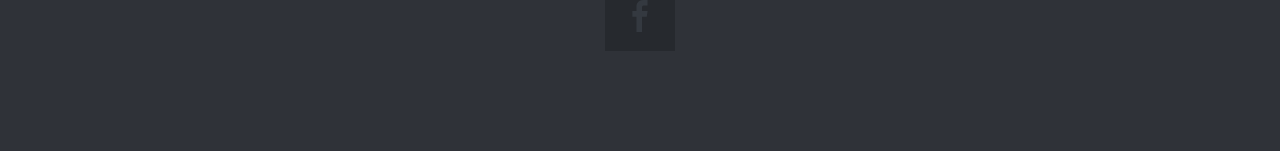
==== commit f8760d5d: "aligned at center" ====
--- a/index.html
+++ b/index.html
@@ -728,7 +728,7 @@
                             	<!-- Fancybox - Gallery Enabled - Title - Full Image -->
                             	<a class="hover-wrap fancybox" data-fancybox-group="gallery"  href="http://zeesalaam.com/" target="blank">
                                 	<span class="overlay-img"></span>
-                                    <span class="overlay-img-thumb"  style="font-size:30px">Zee Salaam</span>
+                                    <span class="overlay-img-thumbo"  style="font-size:30px">Zee Salaam</span>
                                 </a>
                                 <!-- Thumb Image and Description -->
                                 <img src="_include/img/zee_salaam.png" >
@@ -736,7 +736,7 @@
 				
 				<br>
 				<!--div class="disp"-->
-				<li class="item-thumbs span3 photography" >
+				<li class="item-thumbs span2 photography" >
                             	<!-- Fancybox - Gallery Enabled - Title - Full Image -->
                             	<a class="hover-wrap fancybox" data-fancybox-group="gallery"  href="http://timesofindia.indiatimes.com/?" target="blank">
                                 	<span class="overlay-img"></span>
